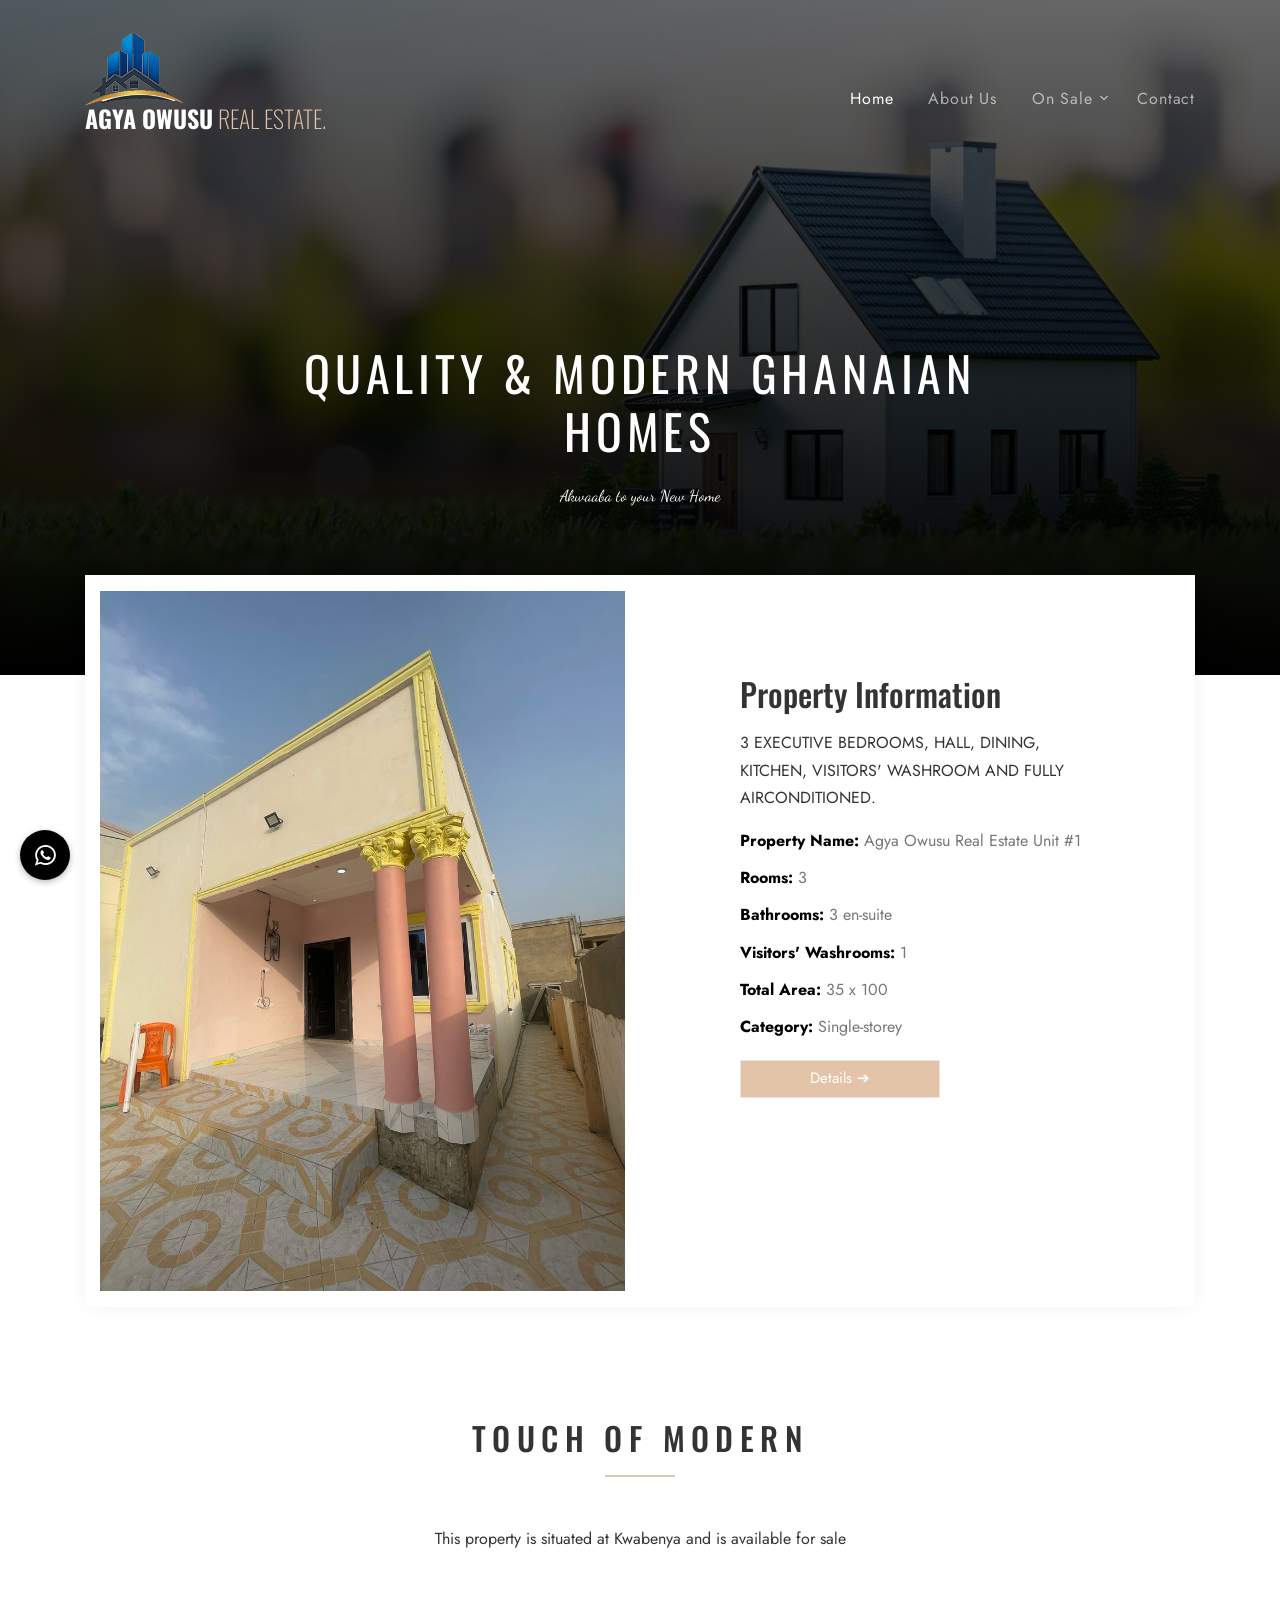
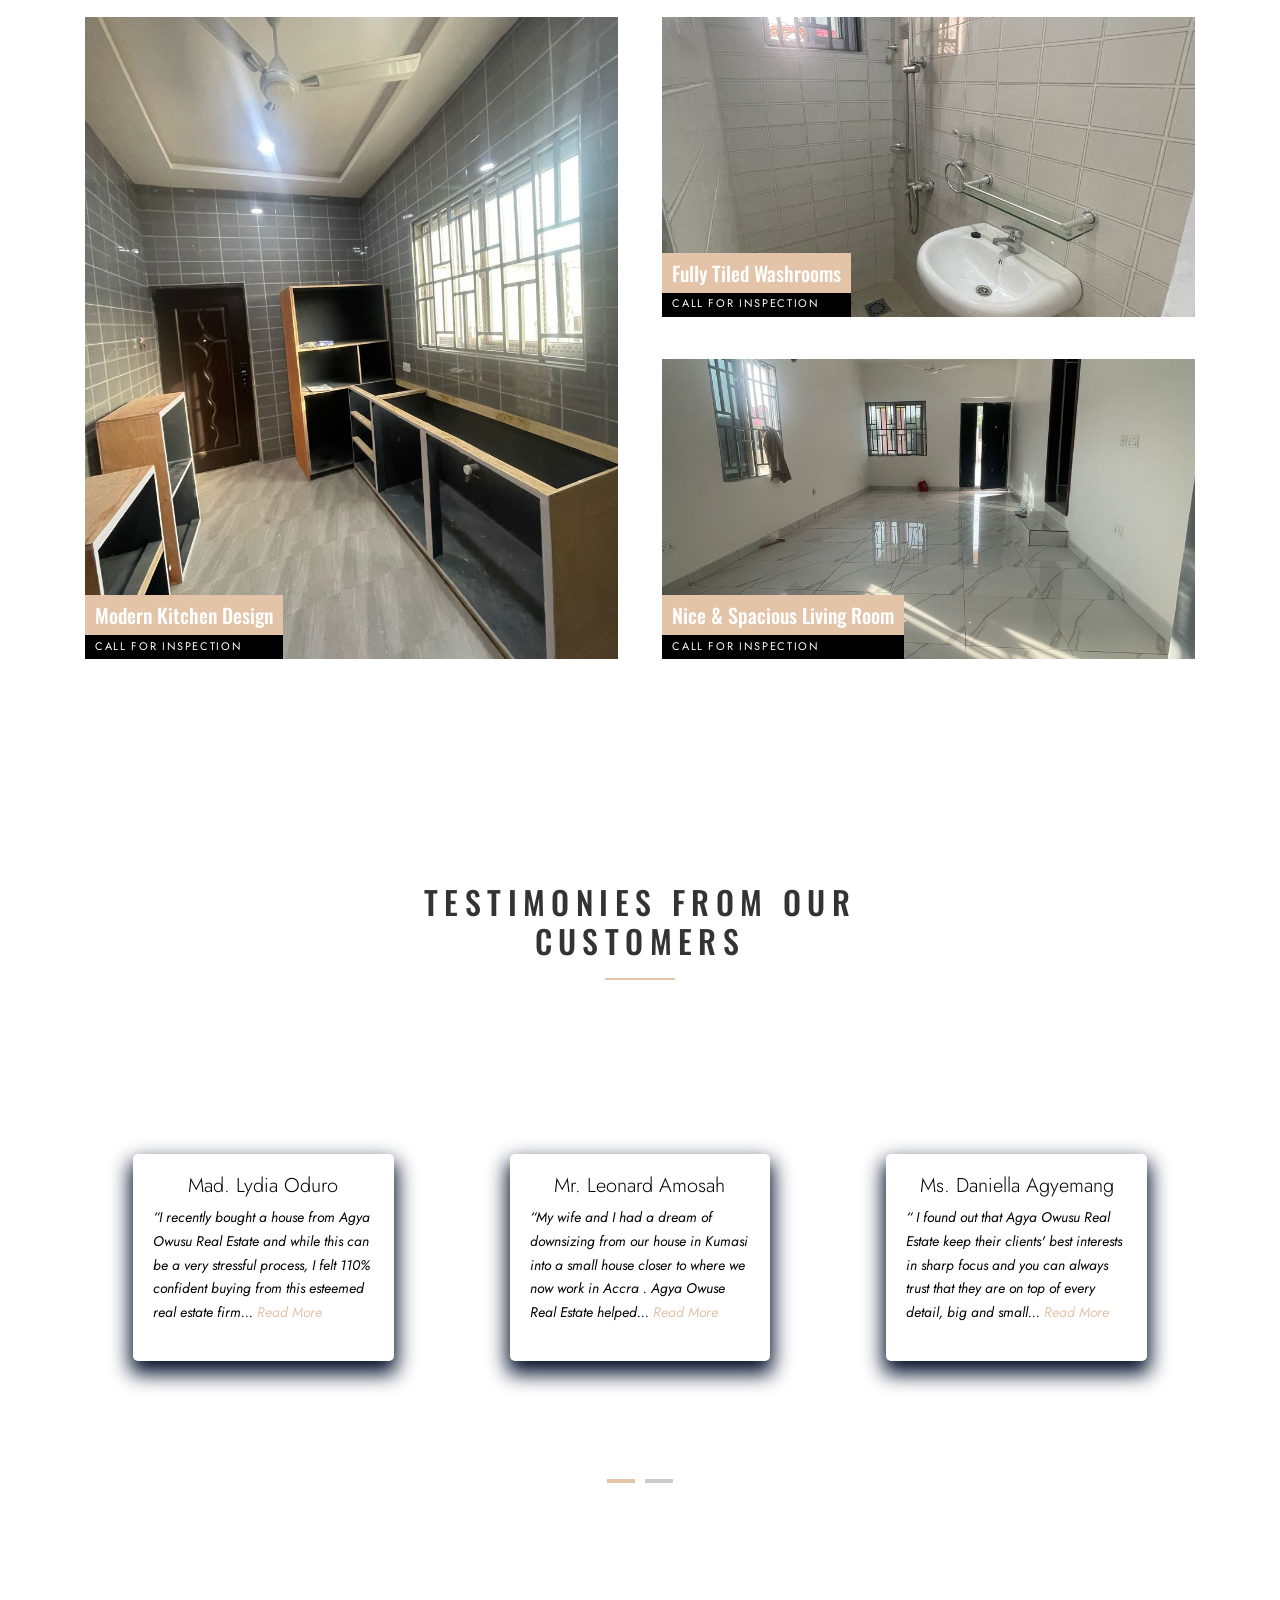
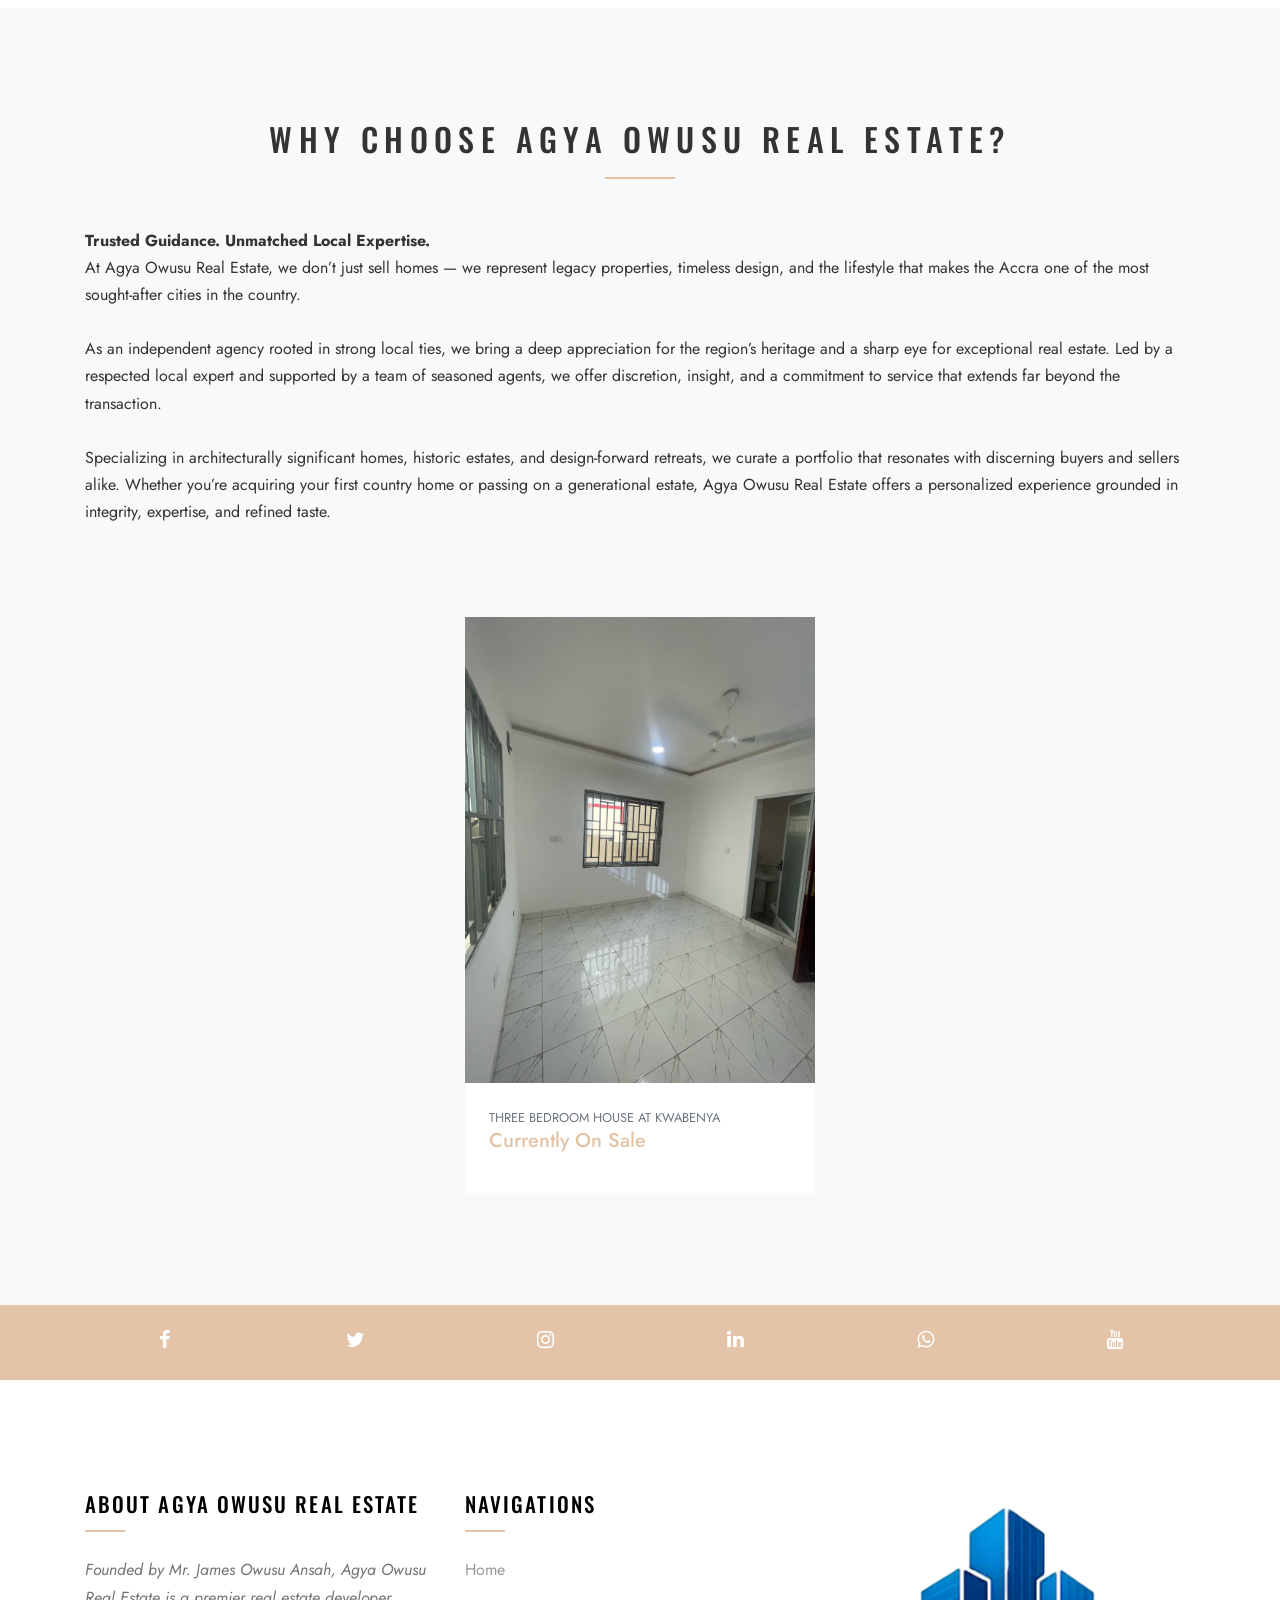
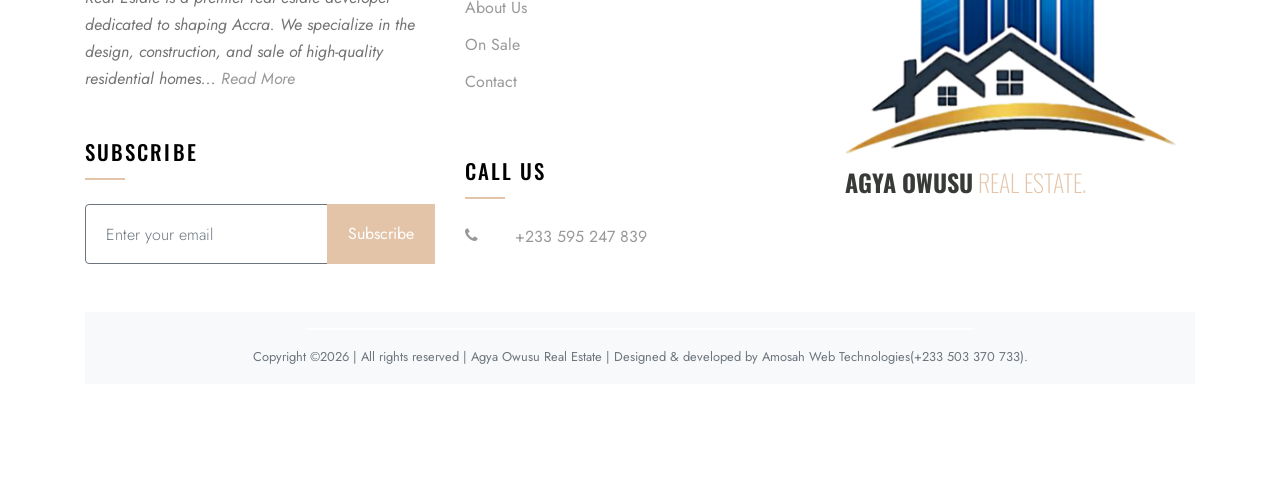
==== index.html @ 5776900b "5PM" ====
<!DOCTYPE html>
<html lang="en">
  <head>
    <meta charset="UTF-8">
    <meta http-equiv="X-UA-Compatible" content="IE=edge">
    <meta name="viewport" content="width=device-width, initial-scale=1.0, shrink-to-fit=no">  
    
    <title>Agya Owusu Real Estate | Trusted Properties in Ghana</title>

    <meta name="description" content="Build your dream home with Agya Owusu Real Estate. We offer a wide range of trusted properties in Ghana, 
    including modern houses, apartments, and land for sale. Contact us today to find your perfect property!">

    <meta name="keywords" content="real estate Ghana, houses for sale Ghana, land for sale, property agency Ghana, buy house Accra, rent apartments Ghana"> 

    <meta name="author" content="Agya Owusu Real Estate">

    <meta name="robots" content="index, follow">

    <meta name="theme-color" content="#0f172a">

    <meta property="og:title" content="Agya Owusu Real Estate | Trusted Properties in Ghana">
    <meta property="og:description" content="Discover your dream home with Agya Owusu Real Estate. We offer a wide range of trusted properties in Ghana.">
    <meta property="og:image" content="https://agyaowusu.com/img/fsale2.jpeg">
    <meta property="og:url" content="https://agyaowusu.com">
    <meta property="og:type" content="website">

    <meta name="twitter:card" content="summary_large_image">
    <meta name="twitter:title" content="Agya Owusu Real Estate | Trusted Properties in Ghana">
    <meta name="twitter:description" content="Build your dream home with Agya Owusu Real Estate. We offer a wide range of trusted properties in Ghana.">
    <meta name="twitter:image" content="https://agyaowusu.com/img/fsale2.jpeg">







    <link rel="icon" href="img/newlogo.png" type="image/png">
    <link rel="stylesheet" href="https://fonts.googleapis.com/css?family=Nunito+Sans:200,300,400,700,900|Oswald:400,700"> 
    <link rel="stylesheet" href="fonts/icomoon/style.css">
    <link rel="preconnect" href="https://fonts.googleapis.com">
    <link rel="preconnect" href="https://fonts.gstatic.com" crossorigin>
    <link href="https://fonts.googleapis.com/css2?family=Dancing+Script:wght@400..700&display=swap" rel="stylesheet">
    <link rel="stylesheet" href="css/bootstrap.min.css">
    <link rel="stylesheet" href="css/magnific-popup.css">
    <link rel="stylesheet" href="css/jquery-ui.css">
    <link rel="stylesheet" href="css/owl.carousel.min.css">
    <link rel="stylesheet" href="css/owl.theme.default.min.css">
    <link rel="stylesheet" href="css/bootstrap-datepicker.css">
    <link rel="stylesheet" href="css/mediaelementplayer.css">
    <link rel="stylesheet" href="css/animate.css">
    <link rel="stylesheet" href="fonts/flaticon/font/flaticon.css">
    <link rel="stylesheet" href="css/fl-bigmug-line.css">
    <link href="https://fonts.googleapis.com/css2?family=Bodoni+Moda:ital,opsz,wght@0,6..96,400..900;1,6..96,400..900&family=Jost:ital,wght@0,100..900;1,100..900&family=Playfair+Display:ital,wght@0,400..900;1,400..900&display=swap" rel="stylesheet">
    <link rel="stylesheet" type="text/css" href="https://stackpath.bootstrapcdn.com/font-awesome/4.7.0/css/font-awesome.min.css">
    <link href="css/lightbox.css" rel="stylesheet" />
    <link href="https://unpkg.com/aos@2.3.4/dist/aos.css" rel="stylesheet"/>
    <link rel="canonical" href="https://agyaowusu.com/">
    
  
    <link rel="stylesheet" href="css/aos.css"/>

    <link rel="stylesheet" href="css/style.css"/>
    <link rel="stylesheet" href="css/overrides.css"/>

    <script src="js/jquery-1.11.0.min.js"></script>
    <script src="js/lightbox.min.js"></script>
    <script src="https://unpkg.com/aos@2.3.4/dist/aos.js"></script>
    
  </head>
   
  <a name="up"></a>
  <div class="site-wrap">

    <div class="site-navbar mt-4 ">
        <div class="container py-1">
          <div class="row align-items-center">
            <div class="col-8 col-md-8 col-lg-4">

              <a href="index.html" class="logo-link" data-aos="fade-down" data-aos-delay="100"><img src="img/newlogo.png" alt="House for Sale in Ghana" class="img-fluid logo-img" loading="lazy"></a>

              <h1 class="site-logo text-white  mb-0" data-aos="fade-up" data-aos-delay="200">
                <a href="index.html" class="text-white text-uppercase" 
                style="display: inline-block; vertical-align: middle; overflow: hidden;"><strong>AGYA OWUSU<span class="text-primary" style="font-weight: 100;"> Real Estate.</span></strong>
              </a>
            </h1>
            </div>
            <div class="col-4 col-md-4 col-lg-8">
              <nav class="site-navigation text-right text-md-right" role="navigation">

                <div class="d-inline-block d-lg-none ml-md-0 mr-auto py-3">
                  <a href="#" class="site-menu-toggle js-menu-toggle text-white"><span class="icon-menu h3"></span></a>
                </div>

                <ul class="site-menu js-clone-nav d-none d-lg-block">
                  <li class="active">
                    <a href="index.html">Home</a>
                  </li>
                  <li><a href="about.html">About Us</a></li>
                  <li class="has-children">
                    <a href="#">On Sale</a>
                    <ul class="dropdown arrow-top">
                      <li><a href="3-bedroom.html">3 Bedroom - Kwabenya</a></li>
                     
                    </ul>
                  </li>
                  <li><a href="contact.html">
                    <abbr title="+233 595 247 839" style="text-decoration: none; cursor: pointer;">Contact</abbr>
                  </a>
                </li>
                </ul>
              </nav>
            </div>
          </div>
        </div>
      </div>
    </div>

    <div class="site-mobile-menu">
      <div class="site-mobile-menu-header">
        <div class="site-mobile-menu-close mt-3">
          <span class="icon-close2 js-menu-toggle"></span>
        </div>
      </div>
      <div class="site-mobile-menu-body"></div>
    </div> <!-- .site-mobile-menu -->
    
    <div id="hero" class="site-blocks-cover overlay"  data-aos="fade" data-stellar-background-ratio="0.5" data-aos="fade">
      <div class="container">
        <div class="row align-items-center justify-content-center">
          <div class="col-md-8 text-center" data-aos="fade-up" data-aos-delay="400">
            <h1 class="mb-4" >Quality & Modern Ghanaian Homes</h1>
            <p class="mb-5" style="font-weight: 200; font-size: 1rem;">Akwaaba to your New Home</p>
            <a href="https://wa.me/233595247839" class="btn btn-custom px-5 py-3"> +233 595 247 839 <span class="icon-whatsapp"></span> <span class="icon-mobile"></span> </a>
          </div>
        </div>
      </div>
    </div>


    <div class="container">
      <div class="featured-property-half d-flex flex-wrap align-items-start">
        <div class="image col-12 col-md-6 mt-3 mb-3 sing-serv" >
        <img src="img/ao10.jpeg" alt="House for Sale in Ghana" class="img-fluid" data-aos="zoom-in" loading="lazy">
        <div class="serv-desc">
        <h3>FOR SALE</h3>
        <hr>
        <p>THREE EXECUTIVE BEDROOMS, KWABENYA.</p>
        </div>
        </div>
        <div class="text col-12 col-md-6">
          <h2 class="mt-0 mb-3" data-aos="fade-up" data-aos-delay="200">Property Information</h2>
          <p class="mt-0 mb-3" data-aos="fade-up" data-aos-delay="200">3 EXECUTIVE BEDROOMS, HALL, DINING, KITCHEN, VISITORS' WASHROOM AND FULLY AIRCONDITIONED.</p>
          <ul class="property-list-details" >
            <li data-aos="fade-up" data-aos-delay="200"><strong>Property Name: </strong> Agya Owusu Real Estate Unit #1</li>
            <li data-aos="fade-up" data-aos-delay="200"><strong>Rooms: </strong>3</li>
            <li data-aos="fade-up" data-aos-delay="200"><strong>Bathrooms: </strong>3 en-suite</li>
            <li data-aos="fade-up" data-aos-delay="200"><strong>Visitors' Washrooms: </strong>1</li>
            <li data-aos="fade-up" data-aos-delay="200"><strong>Total Area: </strong>35 x 100</li>
            <li data-aos="fade-up" data-aos-delay="200"><strong>Category: </strong>Single-storey</li>
          </ul>
          <div class="btn-detail" data-aos="fade-down" data-aos-delay="200">
            <a href="3-bedroom.html"><span></span> Details ➔</a>
          </div>
        </div>
      </div>
    </div>

    
    <div class="site-section">

      <div class="container">

        <div class="row">
          <div class="site-section-heading text-center mb-5 w-border col-md-6 mx-auto" data-aos="fade-up">
            <h2 class="mb-5" data-aos="fade-up">Touch of modern</h2>
            <p data-aos="fade-up" data-aos-delay="200">This property is situated at Kwabenya and is available for sale</p>
          </div>
        </div>
        
        <div class="site-block-retro d-block d-md-flex">

          <a href="3-bedroom.html" class="col1 unit-9 no-height" data-aos="fade-up" data-aos-delay="100">
            <div class="image" style="background-image: url('img/ao4.jpg');"></div>
            <div class="unit-9-content">
              <h2>Modern Kitchen Design</h2>
              <span>Call for inspection</span>
            </div>
          </a>

          <div class="col2 ml-auto">

            <a href="3-bedroom.html" class="col2-row1 unit-9 no-height" data-aos="fade-up" data-aos-delay="200">
              <div class="image" style="background-image: url('img/ao27.jpg');"></div>
              <div class="unit-9-content">
                <h2>Fully Tiled Washrooms</h2>
                <span>Call for inspection</span>
              </div>
            </a>

            <a href="3-bedroom.html" class="col2-row2 unit-9 no-height" data-aos="fade-up" data-aos-delay="300">
              <div class="image" style="background-image: url('img/ao15.jpg');"></div>
              <div class="unit-9-content">
                <h2>Nice & Spacious Living Room</h2>
                <span>Call for inspection</span>
              </div>
            </a>

          </div>

        </div>
        
      </div>
    </div>

    
    <div class="site-section block-13">
      <div class="container" data-aos="fade-up">
        <div class="row">
          <div class="site-section-heading text-center mb-5 w-border col-md-6 mx-auto">
            <h2 class="mb-5">Testimonies From Our Customers</h2>
          </div>
        </div>
        <div class="nonloop-block-13 owl-carousel">
          
          <div class="text-center p-3 p-md-5 bg-white testimonial-container">
            <div class="text-black testimonial-col">
              <h3 class="font-weight-light h5">Mad. Lydia Oduro</h3>
              <p class="font-italic" style="text-align: left;">
                
                <span class="testimonial-teaser">&ldquo;I recently bought a house from Agya Owusu Real Estate and while this can be a very stressful process, 
                I felt 110% confident buying from this esteemed real estate firm...  </span>

                <span class="testimonial-full" style="display: none;">
                &ldquo;I recently bought a house from Agya Owusu Real Estate and while this can be a very stressful process, 
                I felt 110% confident buying from this esteemed real estate firm.
                They were candid, provided great feedback, helped explain clearly all 
                details and managed the actual purchase negotiation brilliantly. In addition, they were extremely responsive  to every one of 
                my questions, no matter how small. As I move forward to now OWN my next house, I am extremely certain Agya Owusu Real Estate will be the 
                right partner to help me navigate this process.&rdquo;

                </span>

                <a href="#" class="read-more-btn" onclick="toggleTestimonial(this); return false;">Read More</a>
                
                 </p>
            </div>
          </div>

          <div class="text-center p-3 p-md-5 bg-white testimonial-container">
            <div class="text-black testimonial-col">
              <h3 class="font-weight-light h5">Mr. Leonard Amosah</h3>
              <p class="font-italic" style="text-align: left;">
                
                <span class="testimonial-teaser">&ldquo;My wife and I had a dream of downsizing from our house in Kumasi into a small house closer to where we now work in Accra
                . Agya Owuse Real Estate helped...  </span>

                <span class="testimonial-full" style="display: none;">
               &ldquo;My wife and I had a dream of downsizing from our house in Kumasi into a small house closer to where we now work in Accra
                . Agya Owuse Real Estate helped make that dream a reality. The sale went smoothly, and we just closed on an ideal new place we're excited to call home. Nobody  
                knows Accra better than Agya Owusu Real Estate. They really listen to clients and goes the extra mile with customer service, too.&rdquo;

                </span>

                <a href="#" class="read-more-btn" onclick="toggleTestimonial(this); return false;">Read More</a>
                
                </p>
            </div>
          </div>

          <div class="text-center p-3 p-md-5 bg-white testimonial-container">
            <div class="text-black testimonial-col">
              <h3 class="font-weight-light h5">Ms. Daniella Agyemang</h3>
              <p class="font-italic" style="text-align: left;">
                <span class="testimonial-teaser">&ldquo; I found out that Agya Owusu Real Estate keep their clients' best interests in sharp focus and you can always trust that they are on top of every detail, 
                 big and small...  </span>


                <span class="testimonial-full" style="display: none;">
               &ldquo; I found out that Agya Owusu Real Estate keep their clients' best interests in sharp focus and you can always trust that they are on top of every detail, 
                 big and small, which brings great peace of mind in any real estate transaction.&rdquo;
                </span>

                <a href="#" class="read-more-btn" onclick="toggleTestimonial(this); return false;">Read More</a>

                
                </p>
            </div>
          </div>

          <div class="text-center p-3 p-md-5 bg-white">
            <div class="text-black testimonial-col">
              <h3 class="font-weight-light h5">Mr. Emmanuel Agyei</h3>
              <p class="font-italic" style="text-align: left;">
                <span class="testimonial-teaser">&ldquo;Agya Owusu Real Estate was a joy to work with! The breath of his local knowledge of Accra and its environs along with a thorough real estate expertise ...  </span>
                
                <span class="testimonial-full" style="display: none;">
               &ldquo;Agya Owusu Real Estate was a joy to work with! The breath of his local knowledge of Accra and its environs along with a thorough real estate expertise was 
                invaluable to us Accra novices. He took time to introduce us to the latest modern and affordable plans so we had great choices to work with. They also understood 
                and worked with our time frame, responding quickly to all queries. Our experience was great from start to finish, thanks to Agya Owusu Real Estate. We highly recommend them!!&rdquo;
                </span>

                <a href="#" class="read-more-btn" onclick="toggleTestimonial(this); return false;">Read More</a>

                </p>
            </div>
          </div>

          <div class="text-center p-3 p-md-5 bg-white">
            <div class="text-black testimonial-col">
              <h3 class="font-weight-light h5">Mr. Blessing Baidoo</h3>
              <p class="font-italic" style="text-align: left;">

                <span class="testimonial-teaser">&ldquo;We recently purchased a three-bedroom house in Adenta from Agya Owusu Real Estate. This was complicated by the fact that we lived in Kumasi 
                 at the time...  </span>

                 <span class="testimonial-full" style="display: none;">
               &ldquo;We recently purchased a three-bedroom house in Adenta from Agya Owusu Real Estate. This was complicated by the fact that we lived in Kumasi 
                 at the time. From start to finish Agya Owusu ushered us through the process in a very thorough and gracious manner. While we were on a brief first visit to Accra, Agya Owusu gave us detailed 
                and helpful information about the home market and neighborhoods in the city. After this we felt oriented and informed enough to make a purchase decision from out of state. 
                After we decided on one building, Agya Owusu checked out four possibilities for us. We wholeheartedly recommend Agya Owusu as a real estate company! We 
                think anyone would find them engaging, understanding and very easy to work with.&rdquo;
                </span>

                <a href="#" class="read-more-btn" onclick="toggleTestimonial(this); return false;">Read More</a>

                
                </p>
            </div>
          </div>

          <div class="text-center p-3 p-md-5 bg-white">
            <div class="text-black testimonial-col">
              <h3 class="font-weight-light h5">Ms. Josephine Agyemang</h3>
              <p class="font-italic" style="text-align: left;">
                <span class="testimonial-teaser">&ldquo;I have known Agya Owusu Real Estate for several years. My husband and I have had the pleasure of working with Agya Owusu to build one house and
                ...  </span>

                <span class="testimonial-full" style="display: none;">
               &ldquo;I have known Agya Owusu Real Estate for several years. My husband and I have had the pleasure of working with Agya Owusu to build one house and purchase two. 
                Agya Owusu is a true professional. He is bright, thorough, and honest as the day is long. Through the years, Agya Owusu Real Estate has become a close and trusted partner. 
                I would not hesitate to recommend them.&rdquo;
                </span>

                <a href="#" class="read-more-btn" onclick="toggleTestimonial(this); return false;">Read More</a>
                
                </p>
            </div>
          </div>

        </div>
      </div>
    </div>  
    

    


    <div class="site-section bg-light" >
      <div class="container">
        <div class="row">
          <div class="site-section-heading text-center mb-5 w-border col-md-12 mx-auto" data-aos="fade-up">
            <h2 class="mb-5" data-aos="fade-up" data-aos-delay="200">Why Choose Agya Owusu Real Estate?</h2>
            <p style="text-align: left;"data-aos="fade-up" data-aos-delay="400"><b>Trusted Guidance. Unmatched Local Expertise.</b><br>
At Agya Owusu Real Estate, we don’t just sell homes — we represent legacy properties, timeless design, and the lifestyle that makes the Accra one of the most sought-after cities in the country.
<br><br>

As an independent agency rooted in strong local ties, we bring a deep appreciation for the region’s heritage and a sharp eye for exceptional real estate. Led by a respected local expert and 
supported by a team of seasoned agents, we offer discretion, insight, and a commitment to service that extends far beyond the transaction.
<br><br>

Specializing in architecturally significant homes, historic estates, and design-forward retreats, we curate a portfolio that resonates with discerning buyers and sellers alike. 
Whether you’re acquiring your first country home or passing on a generational estate, Agya Owusu Real Estate offers a personalized experience grounded in integrity, expertise, and refined taste.
<br><br>
</p>
          </div>
        </div>
        <div class="row justify-content-center">
          <div class="col-md-6 col-lg-4 mb-4 mb-lg-0" data-aos="fade-up" data-aos-delay="500">
            <a href="3-bedroom.html"><img src="img/ao22.jpeg" alt="House for sale in Ghana" class="img-fluid" loading="lazy"></a>
            <div class="p-4 bg-white">
              <span class="d-block text-secondary small text-uppercase">Three Bedroom House At Kwabenya</span>
              <h2 class="h5 text-black mb-3"><a href="3-bedroom.html">Currently On Sale</a></h2>
              
            </div>
          </div>
         
        </div>
      </div>
    </div>

    <div class="bg-primary" data-aos="fade">
      <div class="container">
        <div class="row">
          <a href="https://www.facebook.com" class="col-2 text-center py-4 social-icon d-block"><span class="icon-facebook text-white"></span></a>
          <a href="https://twitter.com" class="col-2 text-center py-4 social-icon d-block"><span class="icon-twitter text-white"></span></a>
          <a href="https://instagram.com" class="col-2 text-center py-4 social-icon d-block"><span class="icon-instagram text-white"></span></a>
          <a href="https://linkedin.com" class="col-2 text-center py-4 social-icon d-block"><span class="icon-linkedin text-white"></span></a>
          <a href="https://wa.me/233595247839" class="col-2 text-center py-4 social-icon d-block"><span class="icon-whatsapp text-white"></span></a>
          <a href="https://youtube.com" class="col-2 text-center py-4 social-icon d-block"><span class="icon-youtube text-white"></span></a>
        </div>
      </div>
    </div>

    <footer class="site-footer" >
      <div class="container">
        <div class="row">
          <div class="col-lg-4">
            <div class="mb-5">
              <h3 class="footer-heading mb-4">About Agya Owusu Real Estate</h3>
              
              
                <p class="font-italic" style="text-align: left;">
                <span class="testimonial-teaser">Founded by Mr. James Owusu Ansah, Agya Owusu Real Estate is a premier real estate developer dedicated to shaping Accra. We specialize in the design, construction, 
                and sale of high-quality residential homes...  </span>
                
                <span class="testimonial-full" style="display: none;">
               Founded by Mr. James Owusu Ansah, Agya Owusu Real Estate is a premier real estate developer dedicated to shaping Accra. We specialize in the design, construction, 
                and sale of high-quality residential homes.

                With a focus on structural integrity and modern aesthetics, Agya Owusu Real Estate ensures every project is built to the highest standards before 
                it reaches the market. At Agya Owusu Real Estate, we don't just sell houses—we deliver move-in-ready homes built on a foundation of trust.

                Quality construction. Prime Accra locations. Seamless ownership.  
                </span>

                <a href="#" class="read-more-btn" onclick="toggleTestimonial(this); return false;">Read More</a>

                </p>
                
            </div>
            <div class="mb-5">
              <h3 class="footer-heading mb-4">Subscribe</h3>
              <form action="#" method="post" class="site-block-subscribe">
                <div class="input-group mb-3">
                  <input type="email" class="form-control border-secondary bg-transparent" placeholder="Enter your email"
                    aria-label="Enter Email" aria-describedby="button-addon2" id="emailInput" required>
                  <div class="input-group-append">
                    <button class="btn btn-primary rounded-top-right-0" type="submit" id="subscribeBtn">Subscribe</button>
                  </div>
                </div>
              </form>
            </div>
          </div>
          <div class="col-lg-4 mb-5 mb-lg-0" >
            <div class="row mb-5">
              <div class="col-md-12">
                <h3 class="footer-heading mb-4">Navigations</h3>
              </div>
              <div class="col-md-6 col-lg-6">
                <ul class="list-unstyled">
                  <li><a href="index.html">Home</a></li>
                  <li><a href="about.html">About Us</a></li>
                  <li><a href="3-bedroom.html">On Sale</a></li>
                  <li><a href="contact.html">Contact</a></li>
                  
                </ul>
              </div>
             
            </div>

            <div class="row">
              <div class="col-md-12">
                <h3 class="footer-heading mb-4">Call Us</h3>

                <div>
                  <a href="tel:+233595247839" class="pl-0 pr-3"><span class="icon-phone"></span></a>
                  <a href="tel:+233595247839" class="pl-3 pr-3">+233 595 247 839</a>
                  
                </div>
              </div>
            </div>

          </div>

          <div class="col-lg-4 mb-5 mb-lg-0">
            <div class="mb-5">
             <!-- <h3 class="footer-heading mb-4">Watch Live Streaming</h3>-->

              <div class="block-16">
                <figure >
                  <a href="index.html"><img src="img/newlogo.png" alt="House for Sale in Ghana" class="img-fluid rounded" data-aos="zoom-in" data-aos-delay="900" loading="lazy"></a>
                 <!-- <a href="https://vimeo.com/channels/staffpicks/93951774" class="play-button popup-vimeo"><span class="icon-play"></span></a> -->

                 <h1 class="site-logo text-white  mb-0">
                <a href="index.html" class="text-white text-uppercase" 
                style="display: inline-block; vertical-align: middle; color: #373a36 !important; overflow: hidden;" data-aos="zoom-in" data-aos-delay="900">
                <strong>AGYA OWUSU<span class="text-primary" style="font-weight: 100;"> Real Estate.</span></strong>
              </a>
            </h1>


                </figure>
              </div>

            </div>

            

          </div>
          
        </div>
        <div class="mt-auto mb-0 py-3 text-center bg-light" >
          <hr class="mt-0 mb-3 text-secondary opacity-25">
            <p class="mb-0 small text-muted">
            <!-- Link back to AWT can't be removed. Template is licensed under CC BY 3.0. -->
            Copyright &copy;2026 | All rights reserved | Agya Owusu Real Estate | Designed & developed by Amosah Web Technologies(+233 503 370 733). <!--<a href="https://amosah.com" target="_blank" >amosah.com</a>-->
            <!-- Link back to AWT can't be removed. Template is licensed under CC BY 3.0. -->
            </p>
          
          
        </div>
      </div>
      <div >
        <a  href="https://wa.me/233595247839" style="color: #fff;" class="footer-icons" data-aos="zoom-in" aria-label="WhatsApp"><i class="fa fa-whatsapp" style="font-size: 24px;" aria-hidden="true"></i></a>
      </div>

      <div>
        <a href="#up" id="scrollUpBtn"> <img class="scrollUpBtn" src="img/upp.png"  alt="Scroll to Top" loading="lazy"></a>
      </div>
    </footer>

  

  <script src="js/jquery-3.3.1.min.js"></script>
  <script src="js/jquery-migrate-3.0.1.min.js"></script>
  <script src="js/jquery-ui.js"></script>
  <script src="js/popper.min.js"></script>
  <script src="js/bootstrap.min.js"></script>
  <script src="js/owl.carousel.min.js"></script>
  <script src="js/mediaelement-and-player.min.js"></script>
  <script src="js/jquery.stellar.min.js"></script>
  <script src="js/jquery.countdown.min.js"></script>
  <script src="js/jquery.magnific-popup.min.js"></script>
  <script src="js/bootstrap-datepicker.min.js"></script>
  <script src="js/aos.js"></script>

  <script src="js/main.js"></script>
  <script type="application/ld+json">
    {
      "@context": "https://schema.org",
      "@type": "RealEstateAgent",
      "name": "Agya Owusu Real Estate",
      "description": "Agya Owusu Real Estate is a premier real estate developer dedicated to shaping Accra. We specialize in the design, construction, and sale of high-quality residential homes.",
      "url": "https://agyaowusu.com",
      "telephone": "+233 595 247 839",
      "email": "info@agyaowusu.com",
      "areaServed": "Ghana",
      "logo": "https://agyaowusu.com/img/newlogo.png",
    }
  </script>



  </main>
  </body>
</html>
---- fonts/icomoon/style.css ----
@font-face {
  font-family: 'icomoon';
  src:  url('fonts/icomoon.eot?10si43');
  src:  url('fonts/icomoon.eot?10si43#iefix') format('embedded-opentype'),
    url('fonts/icomoon.ttf?10si43') format('truetype'),
    url('fonts/icomoon.woff?10si43') format('woff'),
    url('fonts/icomoon.svg?10si43#icomoon') format('svg');
  font-weight: normal;
  font-style: normal;
}

[class^="icon-"], [class*=" icon-"] {
  /* use !important to prevent issues with browser extensions that change fonts */
  font-family: 'icomoon' !important;
  speak: none;
  font-style: normal;
  font-weight: normal;
  font-variant: normal;
  text-transform: none;
  line-height: 1;

  /* Better Font Rendering =========== */
  -webkit-font-smoothing: antialiased;
  -moz-osx-font-smoothing: grayscale;
}

.icon-asterisk:before {
  content: "\f069";
}
.icon-plus:before {
  content: "\f067";
}
.icon-question:before {
  content: "\f128";
}
.icon-minus:before {
  content: "\f068";
}
.icon-glass:before {
  content: "\f000";
}
.icon-music:before {
  content: "\f001";
}
.icon-search:before {
  content: "\f002";
}
.icon-envelope-o:before {
  content: "\f003";
}
.icon-heart:before {
  content: "\f004";
}
.icon-star:before {
  content: "\f005";
}
.icon-star-o:before {
  content: "\f006";
}
.icon-user:before {
  content: "\f007";
}
.icon-film:before {
  content: "\f008";
}
.icon-th-large:before {
  content: "\f009";
}
.icon-th:before {
  content: "\f00a";
}
.icon-th-list:before {
  content: "\f00b";
}
.icon-check:before {
  content: "\f00c";
}
.icon-close:before {
  content: "\f00d";
}
.icon-remove:before {
  content: "\f00d";
}
.icon-times:before {
  content: "\f00d";
}
.icon-search-plus:before {
  content: "\f00e";
}
.icon-search-minus:before {
  content: "\f010";
}
.icon-power-off:before {
  content: "\f011";
}
.icon-signal:before {
  content: "\f012";
}
.icon-cog:before {
  content: "\f013";
}
.icon-gear:before {
  content: "\f013";
}
.icon-trash-o:before {
  content: "\f014";
}
.icon-home:before {
  content: "\f015";
}
.icon-file-o:before {
  content: "\f016";
}
.icon-clock-o:before {
  content: "\f017";
}
.icon-road:before {
  content: "\f018";
}
.icon-download:before {
  content: "\f019";
}
.icon-arrow-circle-o-down:before {
  content: "\f01a";
}
.icon-arrow-circle-o-up:before {
  content: "\f01b";
}
.icon-inbox:before {
  content: "\f01c";
}
.icon-play-circle-o:before {
  content: "\f01d";
}
.icon-repeat:before {
  content: "\f01e";
}
.icon-rotate-right:before {
  content: "\f01e";
}
.icon-refresh:before {
  content: "\f021";
}
.icon-list-alt:before {
  content: "\f022";
}
.icon-lock:before {
  content: "\f023";
}
.icon-flag:before {
  content: "\f024";
}
.icon-headphones:before {
  content: "\f025";
}
.icon-volume-off:before {
  content: "\f026";
}
.icon-volume-down:before {
  content: "\f027";
}
.icon-volume-up:before {
  content: "\f028";
}
.icon-qrcode:before {
  content: "\f029";
}
.icon-barcode:before {
  content: "\f02a";
}
.icon-tag:before {
  content: "\f02b";
}
.icon-tags:before {
  content: "\f02c";
}
.icon-book:before {
  content: "\f02d";
}
.icon-bookmark:before {
  content: "\f02e";
}
.icon-print:before {
  content: "\f02f";
}
.icon-camera:before {
  content: "\f030";
}
.icon-font:before {
  content: "\f031";
}
.icon-bold:before {
  content: "\f032";
}
.icon-italic:before {
  content: "\f033";
}
.icon-text-height:before {
  content: "\f034";
}
.icon-text-width:before {
  content: "\f035";
}
.icon-align-left:before {
  content: "\f036";
}
.icon-align-center:before {
  content: "\f037";
}
.icon-align-right:before {
  content: "\f038";
}
.icon-align-justify:before {
  content: "\f039";
}
.icon-list:before {
  content: "\f03a";
}
.icon-dedent:before {
  content: "\f03b";
}
.icon-outdent:before {
  content: "\f03b";
}
.icon-indent:before {
  content: "\f03c";
}
.icon-video-camera:before {
  content: "\f03d";
}
.icon-image:before {
  content: "\f03e";
}
.icon-photo:before {
  content: "\f03e";
}
.icon-picture-o:before {
  content: "\f03e";
}
.icon-pencil:before {
  content: "\f040";
}
.icon-map-marker:before {
  content: "\f041";
}
.icon-adjust:before {
  content: "\f042";
}
.icon-tint:before {
  content: "\f043";
}
.icon-edit:before {
  content: "\f044";
}
.icon-pencil-square-o:before {
  content: "\f044";
}
.icon-share-square-o:before {
  content: "\f045";
}
.icon-check-square-o:before {
  content: "\f046";
}
.icon-arrows:before {
  content: "\f047";
}
.icon-step-backward:before {
  content: "\f048";
}
.icon-fast-backward:before {
  content: "\f049";
}
.icon-backward:before {
  content: "\f04a";
}
.icon-play:before {
  content: "\f04b";
}
.icon-pause:before {
  content: "\f04c";
}
.icon-stop:before {
  content: "\f04d";
}
.icon-forward:before {
  content: "\f04e";
}
.icon-fast-forward:before {
  content: "\f050";
}
.icon-step-forward:before {
  content: "\f051";
}
.icon-eject:before {
  content: "\f052";
}
.icon-chevron-left:before {
  content: "\f053";
}
.icon-chevron-right:before {
  content: "\f054";
}
.icon-plus-circle:before {
  content: "\f055";
}
.icon-minus-circle:before {
  content: "\f056";
}
.icon-times-circle:before {
  content: "\f057";
}
.icon-check-circle:before {
  content: "\f058";
}
.icon-question-circle:before {
  content: "\f059";
}
.icon-info-circle:before {
  content: "\f05a";
}
.icon-crosshairs:before {
  content: "\f05b";
}
.icon-times-circle-o:before {
  content: "\f05c";
}
.icon-check-circle-o:before {
  content: "\f05d";
}
.icon-ban:before {
  content: "\f05e";
}
.icon-arrow-left:before {
  content: "\f060";
}
.icon-arrow-right:before {
  content: "\f061";
}
.icon-arrow-up:before {
  content: "\f062";
}
.icon-arrow-down:before {
  content: "\f063";
}
.icon-mail-forward:before {
  content: "\f064";
}
.icon-share:before {
  content: "\f064";
}
.icon-expand:before {
  content: "\f065";
}
.icon-compress:before {
  content: "\f066";
}
.icon-exclamation-circle:before {
  content: "\f06a";
}
.icon-gift:before {
  content: "\f06b";
}
.icon-leaf:before {
  content: "\f06c";
}
.icon-fire:before {
  content: "\f06d";
}
.icon-eye:before {
  content: "\f06e";
}
.icon-eye-slash:before {
  content: "\f070";
}
.icon-exclamation-triangle:before {
  content: "\f071";
}
.icon-warning:before {
  content: "\f071";
}
.icon-plane:before {
  content: "\f072";
}
.icon-calendar:before {
  content: "\f073";
}
.icon-random:before {
  content: "\f074";
}
.icon-comment:before {
  content: "\f075";
}
.icon-magnet:before {
  content: "\f076";
}
.icon-chevron-up:before {
  content: "\f077";
}
.icon-chevron-down:before {
  content: "\f078";
}
.icon-retweet:before {
  content: "\f079";
}
.icon-shopping-cart:before {
  content: "\f07a";
}
.icon-folder:before {
  content: "\f07b";
}
.icon-folder-open:before {
  content: "\f07c";
}
.icon-arrows-v:before {
  content: "\f07d";
}
.icon-arrows-h:before {
  content: "\f07e";
}
.icon-bar-chart:before {
  content: "\f080";
}
.icon-bar-chart-o:before {
  content: "\f080";
}
.icon-twitter-square:before {
  content: "\f081";
}
.icon-facebook-square:before {
  content: "\f082";
}
.icon-camera-retro:before {
  content: "\f083";
}
.icon-key:before {
  content: "\f084";
}
.icon-cogs:before {
  content: "\f085";
}
.icon-gears:before {
  content: "\f085";
}
.icon-comments:before {
  content: "\f086";
}
.icon-thumbs-o-up:before {
  content: "\f087";
}
.icon-thumbs-o-down:before {
  content: "\f088";
}
.icon-star-half:before {
  content: "\f089";
}
.icon-heart-o:before {
  content: "\f08a";
}
.icon-sign-out:before {
  content: "\f08b";
}
.icon-linkedin-square:before {
  content: "\f08c";
}
.icon-thumb-tack:before {
  content: "\f08d";
}
.icon-external-link:before {
  content: "\f08e";
}
.icon-sign-in:before {
  content: "\f090";
}
.icon-trophy:before {
  content: "\f091";
}
.icon-github-square:before {
  content: "\f092";
}
.icon-upload:before {
  content: "\f093";
}
.icon-lemon-o:before {
  content: "\f094";
}
.icon-phone:before {
  content: "\f095";
}
.icon-square-o:before {
  content: "\f096";
}
.icon-bookmark-o:before {
  content: "\f097";
}
.icon-phone-square:before {
  content: "\f098";
}
.icon-twitter:before {
  content: "\f099";
}
.icon-facebook:before {
  content: "\f09a";
}
.icon-facebook-f:before {
  content: "\f09a";
}
.icon-github:before {
  content: "\f09b";
}
.icon-unlock:before {
  content: "\f09c";
}
.icon-credit-card:before {
  content: "\f09d";
}
.icon-feed:before {
  content: "\f09e";
}
.icon-rss:before {
  content: "\f09e";
}
.icon-hdd-o:before {
  content: "\f0a0";
}
.icon-bullhorn:before {
  content: "\f0a1";
}
.icon-bell-o:before {
  content: "\f0a2";
}
.icon-certificate:before {
  content: "\f0a3";
}
.icon-hand-o-right:before {
  content: "\f0a4";
}
.icon-hand-o-left:before {
  content: "\f0a5";
}
.icon-hand-o-up:before {
  content: "\f0a6";
}
.icon-hand-o-down:before {
  content: "\f0a7";
}
.icon-arrow-circle-left:before {
  content: "\f0a8";
}
.icon-arrow-circle-right:before {
  content: "\f0a9";
}
.icon-arrow-circle-up:before {
  content: "\f0aa";
}
.icon-arrow-circle-down:before {
  content: "\f0ab";
}
.icon-globe:before {
  content: "\f0ac";
}
.icon-wrench:before {
  content: "\f0ad";
}
.icon-tasks:before {
  content: "\f0ae";
}
.icon-filter:before {
  content: "\f0b0";
}
.icon-briefcase:before {
  content: "\f0b1";
}
.icon-arrows-alt:before {
  content: "\f0b2";
}
.icon-group:before {
  content: "\f0c0";
}
.icon-users:before {
  content: "\f0c0";
}
.icon-chain:before {
  content: "\f0c1";
}
.icon-link:before {
  content: "\f0c1";
}
.icon-cloud:before {
  content: "\f0c2";
}
.icon-flask:before {
  content: "\f0c3";
}
.icon-cut:before {
  content: "\f0c4";
}
.icon-scissors:before {
  content: "\f0c4";
}
.icon-copy:before {
  content: "\f0c5";
}
.icon-files-o:before {
  content: "\f0c5";
}
.icon-paperclip:before {
  content: "\f0c6";
}
.icon-floppy-o:before {
  content: "\f0c7";
}
.icon-save:before {
  content: "\f0c7";
}
.icon-square:before {
  content: "\f0c8";
}
.icon-bars:before {
  content: "\f0c9";
}
.icon-navicon:before {
  content: "\f0c9";
}
.icon-reorder:before {
  content: "\f0c9";
}
.icon-list-ul:before {
  content: "\f0ca";
}
.icon-list-ol:before {
  content: "\f0cb";
}
.icon-strikethrough:before {
  content: "\f0cc";
}
.icon-underline:before {
  content: "\f0cd";
}
.icon-table:before {
  content: "\f0ce";
}
.icon-magic:before {
  content: "\f0d0";
}
.icon-truck:before {
  content: "\f0d1";
}
.icon-pinterest:before {
  content: "\f0d2";
}
.icon-pinterest-square:before {
  content: "\f0d3";
}
.icon-google-plus-square:before {
  content: "\f0d4";
}
.icon-google-plus:before {
  content: "\f0d5";
}
.icon-money:before {
  content: "\f0d6";
}
.icon-caret-down:before {
  content: "\f0d7";
}
.icon-caret-up:before {
  content: "\f0d8";
}
.icon-caret-left:before {
  content: "\f0d9";
}
.icon-caret-right:before {
  content: "\f0da";
}
.icon-columns:before {
  content: "\f0db";
}
.icon-sort:before {
  content: "\f0dc";
}
.icon-unsorted:before {
  content: "\f0dc";
}
.icon-sort-desc:before {
  content: "\f0dd";
}
.icon-sort-down:before {
  content: "\f0dd";
}
.icon-sort-asc:before {
  content: "\f0de";
}
.icon-sort-up:before {
  content: "\f0de";
}
.icon-envelope:before {
  content: "\f0e0";
}
.icon-linkedin:before {
  content: "\f0e1";
}
.icon-rotate-left:before {
  content: "\f0e2";
}
.icon-undo:before {
  content: "\f0e2";
}
.icon-gavel:before {
  content: "\f0e3";
}
.icon-legal:before {
  content: "\f0e3";
}
.icon-dashboard:before {
  content: "\f0e4";
}
.icon-tachometer:before {
  content: "\f0e4";
}
.icon-comment-o:before {
  content: "\f0e5";
}
.icon-comments-o:before {
  content: "\f0e6";
}
.icon-bolt:before {
  content: "\f0e7";
}
.icon-flash:before {
  content: "\f0e7";
}
.icon-sitemap:before {
  content: "\f0e8";
}
.icon-umbrella:before {
  content: "\f0e9";
}
.icon-clipboard:before {
  content: "\f0ea";
}
.icon-paste:before {
  content: "\f0ea";
}
.icon-lightbulb-o:before {
  content: "\f0eb";
}
.icon-exchange:before {
  content: "\f0ec";
}
.icon-cloud-download:before {
  content: "\f0ed";
}
.icon-cloud-upload:before {
  content: "\f0ee";
}
.icon-user-md:before {
  content: "\f0f0";
}
.icon-stethoscope:before {
  content: "\f0f1";
}
.icon-suitcase:before {
  content: "\f0f2";
}
.icon-bell:before {
  content: "\f0f3";
}
.icon-coffee:before {
  content: "\f0f4";
}
.icon-cutlery:before {
  content: "\f0f5";
}
.icon-file-text-o:before {
  content: "\f0f6";
}
.icon-building-o:before {
  content: "\f0f7";
}
.icon-hospital-o:before {
  content: "\f0f8";
}
.icon-ambulance:before {
  content: "\f0f9";
}
.icon-medkit:before {
  content: "\f0fa";
}
.icon-fighter-jet:before {
  content: "\f0fb";
}
.icon-beer:before {
  content: "\f0fc";
}
.icon-h-square:before {
  content: "\f0fd";
}
.icon-plus-square:before {
  content: "\f0fe";
}
.icon-angle-double-left:before {
  content: "\f100";
}
.icon-angle-double-right:before {
  content: "\f101";
}
.icon-angle-double-up:before {
  content: "\f102";
}
.icon-angle-double-down:before {
  content: "\f103";
}
.icon-angle-left:before {
  content: "\f104";
}
.icon-angle-right:before {
  content: "\f105";
}
.icon-angle-up:before {
  content: "\f106";
}
.icon-angle-down:before {
  content: "\f107";
}
.icon-desktop:before {
  content: "\f108";
}
.icon-laptop:before {
  content: "\f109";
}
.icon-tablet:before {
  content: "\f10a";
}
.icon-mobile:before {
  content: "\f10b";
}
.icon-mobile-phone:before {
  content: "\f10b";
}
.icon-circle-o:before {
  content: "\f10c";
}
.icon-quote-left:before {
  content: "\f10d";
}
.icon-quote-right:before {
  content: "\f10e";
}
.icon-spinner:before {
  content: "\f110";
}
.icon-circle:before {
  content: "\f111";
}
.icon-mail-reply:before {
  content: "\f112";
}
.icon-reply:before {
  content: "\f112";
}
.icon-github-alt:before {
  content: "\f113";
}
.icon-folder-o:before {
  content: "\f114";
}
.icon-folder-open-o:before {
  content: "\f115";
}
.icon-smile-o:before {
  content: "\f118";
}
.icon-frown-o:before {
  content: "\f119";
}
.icon-meh-o:before {
  content: "\f11a";
}
.icon-gamepad:before {
  content: "\f11b";
}
.icon-keyboard-o:before {
  content: "\f11c";
}
.icon-flag-o:before {
  content: "\f11d";
}
.icon-flag-checkered:before {
  content: "\f11e";
}
.icon-terminal:before {
  content: "\f120";
}
.icon-code:before {
  content: "\f121";
}
.icon-mail-reply-all:before {
  content: "\f122";
}
.icon-reply-all:before {
  content: "\f122";
}
.icon-star-half-empty:before {
  content: "\f123";
}
.icon-star-half-full:before {
  content: "\f123";
}
.icon-star-half-o:before {
  content: "\f123";
}
.icon-location-arrow:before {
  content: "\f124";
}
.icon-crop:before {
  content: "\f125";
}
.icon-code-fork:before {
  content: "\f126";
}
.icon-chain-broken:before {
  content: "\f127";
}
.icon-unlink:before {
  content: "\f127";
}
.icon-info:before {
  content: "\f129";
}
.icon-exclamation:before {
  content: "\f12a";
}
.icon-superscript:before {
  content: "\f12b";
}
.icon-subscript:before {
  content: "\f12c";
}
.icon-eraser:before {
  content: "\f12d";
}
.icon-puzzle-piece:before {
  content: "\f12e";
}
.icon-microphone:before {
  content: "\f130";
}
.icon-microphone-slash:before {
  content: "\f131";
}
.icon-shield:before {
  content: "\f132";
}
.icon-calendar-o:before {
  content: "\f133";
}
.icon-fire-extinguisher:before {
  content: "\f134";
}
.icon-rocket:before {
  content: "\f135";
}
.icon-maxcdn:before {
  content: "\f136";
}
.icon-chevron-circle-left:before {
  content: "\f137";
}
.icon-chevron-circle-right:before {
  content: "\f138";
}
.icon-chevron-circle-up:before {
  content: "\f139";
}
.icon-chevron-circle-down:before {
  content: "\f13a";
}
.icon-html5:before {
  content: "\f13b";
}
.icon-css3:before {
  content: "\f13c";
}
.icon-anchor:before {
  content: "\f13d";
}
.icon-unlock-alt:before {
  content: "\f13e";
}
.icon-bullseye:before {
  content: "\f140";
}
.icon-ellipsis-h:before {
  content: "\f141";
}
.icon-ellipsis-v:before {
  content: "\f142";
}
.icon-rss-square:before {
  content: "\f143";
}
.icon-play-circle:before {
  content: "\f144";
}
.icon-ticket:before {
  content: "\f145";
}
.icon-minus-square:before {
  content: "\f146";
}
.icon-minus-square-o:before {
  content: "\f147";
}
.icon-level-up:before {
  content: "\f148";
}
.icon-level-down:before {
  content: "\f149";
}
.icon-check-square:before {
  content: "\f14a";
}
.icon-pencil-square:before {
  content: "\f14b";
}
.icon-external-link-square:before {
  content: "\f14c";
}
.icon-share-square:before {
  content: "\f14d";
}
.icon-compass:before {
  content: "\f14e";
}
.icon-caret-square-o-down:before {
  content: "\f150";
}
.icon-toggle-down:before {
  content: "\f150";
}
.icon-caret-square-o-up:before {
  content: "\f151";
}
.icon-toggle-up:before {
  content: "\f151";
}
.icon-caret-square-o-right:before {
  content: "\f152";
}
.icon-toggle-right:before {
  content: "\f152";
}
.icon-eur:before {
  content: "\f153";
}
.icon-euro:before {
  content: "\f153";
}
.icon-gbp:before {
  content: "\f154";
}
.icon-dollar:before {
  content: "\f155";
}
.icon-usd:before {
  content: "\f155";
}
.icon-inr:before {
  content: "\f156";
}
.icon-rupee:before {
  content: "\f156";
}
.icon-cny:before {
  content: "\f157";
}
.icon-jpy:before {
  content: "\f157";
}
.icon-rmb:before {
  content: "\f157";
}
.icon-yen:before {
  content: "\f157";
}
.icon-rouble:before {
  content: "\f158";
}
.icon-rub:before {
  content: "\f158";
}
.icon-ruble:before {
  content: "\f158";
}
.icon-krw:before {
  content: "\f159";
}
.icon-won:before {
  content: "\f159";
}
.icon-bitcoin:before {
  content: "\f15a";
}
.icon-btc:before {
  content: "\f15a";
}
.icon-file:before {
  content: "\f15b";
}
.icon-file-text:before {
  content: "\f15c";
}
.icon-sort-alpha-asc:before {
  content: "\f15d";
}
.icon-sort-alpha-desc:before {
  content: "\f15e";
}
.icon-sort-amount-asc:before {
  content: "\f160";
}
.icon-sort-amount-desc:before {
  content: "\f161";
}
.icon-sort-numeric-asc:before {
  content: "\f162";
}
.icon-sort-numeric-desc:before {
  content: "\f163";
}
.icon-thumbs-up:before {
  content: "\f164";
}
.icon-thumbs-down:before {
  content: "\f165";
}
.icon-youtube-square:before {
  content: "\f166";
}
.icon-youtube:before {
  content: "\f167";
}
.icon-xing:before {
  content: "\f168";
}
.icon-xing-square:before {
  content: "\f169";
}
.icon-youtube-play:before {
  content: "\f16a";
}
.icon-dropbox:before {
  content: "\f16b";
}
.icon-stack-overflow:before {
  content: "\f16c";
}
.icon-instagram:before {
  content: "\f16d";
}
.icon-flickr:before {
  content: "\f16e";
}
.icon-adn:before {
  content: "\f170";
}
.icon-bitbucket:before {
  content: "\f171";
}
.icon-bitbucket-square:before {
  content: "\f172";
}
.icon-tumblr:before {
  content: "\f173";
}
.icon-tumblr-square:before {
  content: "\f174";
}
.icon-long-arrow-down:before {
  content: "\f175";
}
.icon-long-arrow-up:before {
  content: "\f176";
}
.icon-long-arrow-left:before {
  content: "\f177";
}
.icon-long-arrow-right:before {
  content: "\f178";
}
.icon-apple:before {
  content: "\f179";
}
.icon-windows:before {
  content: "\f17a";
}
.icon-android:before {
  content: "\f17b";
}
.icon-linux:before {
  content: "\f17c";
}
.icon-dribbble:before {
  content: "\f17d";
}
.icon-skype:before {
  content: "\f17e";
}
.icon-foursquare:before {
  content: "\f180";
}
.icon-trello:before {
  content: "\f181";
}
.icon-female:before {
  content: "\f182";
}
.icon-male:before {
  content: "\f183";
}
.icon-gittip:before {
  content: "\f184";
}
.icon-gratipay:before {
  content: "\f184";
}
.icon-sun-o:before {
  content: "\f185";
}
.icon-moon-o:before {
  content: "\f186";
}
.icon-archive:before {
  content: "\f187";
}
.icon-bug:before {
  content: "\f188";
}
.icon-vk:before {
  content: "\f189";
}
.icon-weibo:before {
  content: "\f18a";
}
.icon-renren:before {
  content: "\f18b";
}
.icon-pagelines:before {
  content: "\f18c";
}
.icon-stack-exchange:before {
  content: "\f18d";
}
.icon-arrow-circle-o-right:before {
  content: "\f18e";
}
.icon-arrow-circle-o-left:before {
  content: "\f190";
}
.icon-caret-square-o-left:before {
  content: "\f191";
}
.icon-toggle-left:before {
  content: "\f191";
}
.icon-dot-circle-o:before {
  content: "\f192";
}
.icon-wheelchair:before {
  content: "\f193";
}
.icon-vimeo-square:before {
  content: "\f194";
}
.icon-try:before {
  content: "\f195";
}
.icon-turkish-lira:before {
  content: "\f195";
}
.icon-plus-square-o:before {
  content: "\f196";
}
.icon-space-shuttle:before {
  content: "\f197";
}
.icon-slack:before {
  content: "\f198";
}
.icon-envelope-square:before {
  content: "\f199";
}
.icon-wordpress:before {
  content: "\f19a";
}
.icon-openid:before {
  content: "\f19b";
}
.icon-bank:before {
  content: "\f19c";
}
.icon-institution:before {
  content: "\f19c";
}
.icon-university:before {
  content: "\f19c";
}
.icon-graduation-cap:before {
  content: "\f19d";
}
.icon-mortar-board:before {
  content: "\f19d";
}
.icon-yahoo:before {
  content: "\f19e";
}
.icon-google:before {
  content: "\f1a0";
}
.icon-reddit:before {
  content: "\f1a1";
}
.icon-reddit-square:before {
  content: "\f1a2";
}
.icon-stumbleupon-circle:before {
  content: "\f1a3";
}
.icon-stumbleupon:before {
  content: "\f1a4";
}
.icon-delicious:before {
  content: "\f1a5";
}
.icon-digg:before {
  content: "\f1a6";
}
.icon-pied-piper-pp:before {
  content: "\f1a7";
}
.icon-pied-piper-alt:before {
  content: "\f1a8";
}
.icon-drupal:before {
  content: "\f1a9";
}
.icon-joomla:before {
  content: "\f1aa";
}
.icon-language:before {
  content: "\f1ab";
}
.icon-fax:before {
  content: "\f1ac";
}
.icon-building:before {
  content: "\f1ad";
}
.icon-child:before {
  content: "\f1ae";
}
.icon-paw:before {
  content: "\f1b0";
}
.icon-spoon:before {
  content: "\f1b1";
}
.icon-cube:before {
  content: "\f1b2";
}
.icon-cubes:before {
  content: "\f1b3";
}
.icon-behance:before {
  content: "\f1b4";
}
.icon-behance-square:before {
  content: "\f1b5";
}
.icon-steam:before {
  content: "\f1b6";
}
.icon-steam-square:before {
  content: "\f1b7";
}
.icon-recycle:before {
  content: "\f1b8";
}
.icon-automobile:before {
  content: "\f1b9";
}
.icon-car:before {
  content: "\f1b9";
}
.icon-cab:before {
  content: "\f1ba";
}
.icon-taxi:before {
  content: "\f1ba";
}
.icon-tree:before {
  content: "\f1bb";
}
.icon-spotify:before {
  content: "\f1bc";
}
.icon-deviantart:before {
  content: "\f1bd";
}
.icon-soundcloud:before {
  content: "\f1be";
}
.icon-database:before {
  content: "\f1c0";
}
.icon-file-pdf-o:before {
  content: "\f1c1";
}
.icon-file-word-o:before {
  content: "\f1c2";
}
.icon-file-excel-o:before {
  content: "\f1c3";
}
.icon-file-powerpoint-o:before {
  content: "\f1c4";
}
.icon-file-image-o:before {
  content: "\f1c5";
}
.icon-file-photo-o:before {
  content: "\f1c5";
}
.icon-file-picture-o:before {
  content: "\f1c5";
}
.icon-file-archive-o:before {
  content: "\f1c6";
}
.icon-file-zip-o:before {
  content: "\f1c6";
}
.icon-file-audio-o:before {
  content: "\f1c7";
}
.icon-file-sound-o:before {
  content: "\f1c7";
}
.icon-file-movie-o:before {
  content: "\f1c8";
}
.icon-file-video-o:before {
  content: "\f1c8";
}
.icon-file-code-o:before {
  content: "\f1c9";
}
.icon-vine:before {
  content: "\f1ca";
}
.icon-codepen:before {
  content: "\f1cb";
}
.icon-jsfiddle:before {
  content: "\f1cc";
}
.icon-life-bouy:before {
  content: "\f1cd";
}
.icon-life-buoy:before {
  content: "\f1cd";
}
.icon-life-ring:before {
  content: "\f1cd";
}
.icon-life-saver:before {
  content: "\f1cd";
}
.icon-support:before {
  content: "\f1cd";
}
.icon-circle-o-notch:before {
  content: "\f1ce";
}
.icon-ra:before {
  content: "\f1d0";
}
.icon-rebel:before {
  content: "\f1d0";
}
.icon-resistance:before {
  content: "\f1d0";
}
.icon-empire:before {
  content: "\f1d1";
}
.icon-ge:before {
  content: "\f1d1";
}
.icon-git-square:before {
  content: "\f1d2";
}
.icon-git:before {
  content: "\f1d3";
}
.icon-hacker-news:before {
  content: "\f1d4";
}
.icon-y-combinator-square:before {
  content: "\f1d4";
}
.icon-yc-square:before {
  content: "\f1d4";
}
.icon-tencent-weibo:before {
  content: "\f1d5";
}
.icon-qq:before {
  content: "\f1d6";
}
.icon-wechat:before {
  content: "\f1d7";
}
.icon-weixin:before {
  content: "\f1d7";
}
.icon-paper-plane:before {
  content: "\f1d8";
}
.icon-send:before {
  content: "\f1d8";
}
.icon-paper-plane-o:before {
  content: "\f1d9";
}
.icon-send-o:before {
  content: "\f1d9";
}
.icon-history:before {
  content: "\f1da";
}
.icon-circle-thin:before {
  content: "\f1db";
}
.icon-header:before {
  content: "\f1dc";
}
.icon-paragraph:before {
  content: "\f1dd";
}
.icon-sliders:before {
  content: "\f1de";
}
.icon-share-alt:before {
  content: "\f1e0";
}
.icon-share-alt-square:before {
  content: "\f1e1";
}
.icon-bomb:before {
  content: "\f1e2";
}
.icon-futbol-o:before {
  content: "\f1e3";
}
.icon-soccer-ball-o:before {
  content: "\f1e3";
}
.icon-tty:before {
  content: "\f1e4";
}
.icon-binoculars:before {
  content: "\f1e5";
}
.icon-plug:before {
  content: "\f1e6";
}
.icon-slideshare:before {
  content: "\f1e7";
}
.icon-twitch:before {
  content: "\f1e8";
}
.icon-yelp:before {
  content: "\f1e9";
}
.icon-newspaper-o:before {
  content: "\f1ea";
}
.icon-wifi:before {
  content: "\f1eb";
}
.icon-calculator:before {
  content: "\f1ec";
}
.icon-paypal:before {
  content: "\f1ed";
}
.icon-google-wallet:before {
  content: "\f1ee";
}
.icon-cc-visa:before {
  content: "\f1f0";
}
.icon-cc-mastercard:before {
  content: "\f1f1";
}
.icon-cc-discover:before {
  content: "\f1f2";
}
.icon-cc-amex:before {
  content: "\f1f3";
}
.icon-cc-paypal:before {
  content: "\f1f4";
}
.icon-cc-stripe:before {
  content: "\f1f5";
}
.icon-bell-slash:before {
  content: "\f1f6";
}
.icon-bell-slash-o:before {
  content: "\f1f7";
}
.icon-trash:before {
  content: "\f1f8";
}
.icon-copyright:before {
  content: "\f1f9";
}
.icon-at:before {
  content: "\f1fa";
}
.icon-eyedropper:before {
  content: "\f1fb";
}
.icon-paint-brush:before {
  content: "\f1fc";
}
.icon-birthday-cake:before {
  content: "\f1fd";
}
.icon-area-chart:before {
  content: "\f1fe";
}
.icon-pie-chart:before {
  content: "\f200";
}
.icon-line-chart:before {
  content: "\f201";
}
.icon-lastfm:before {
  content: "\f202";
}
.icon-lastfm-square:before {
  content: "\f203";
}
.icon-toggle-off:before {
  content: "\f204";
}
.icon-toggle-on:before {
  content: "\f205";
}
.icon-bicycle:before {
  content: "\f206";
}
.icon-bus:before {
  content: "\f207";
}
.icon-ioxhost:before {
  content: "\f208";
}
.icon-angellist:before {
  content: "\f209";
}
.icon-cc:before {
  content: "\f20a";
}
.icon-ils:before {
  content: "\f20b";
}
.icon-shekel:before {
  content: "\f20b";
}
.icon-sheqel:before {
  content: "\f20b";
}
.icon-meanpath:before {
  content: "\f20c";
}
.icon-buysellads:before {
  content: "\f20d";
}
.icon-connectdevelop:before {
  content: "\f20e";
}
.icon-dashcube:before {
  content: "\f210";
}
.icon-forumbee:before {
  content: "\f211";
}
.icon-leanpub:before {
  content: "\f212";
}
.icon-sellsy:before {
  content: "\f213";
}
.icon-shirtsinbulk:before {
  content: "\f214";
}
.icon-simplybuilt:before {
  content: "\f215";
}
.icon-skyatlas:before {
  content: "\f216";
}
.icon-cart-plus:before {
  content: "\f217";
}
.icon-cart-arrow-down:before {
  content: "\f218";
}
.icon-diamond:before {
  content: "\f219";
}
.icon-ship:before {
  content: "\f21a";
}
.icon-user-secret:before {
  content: "\f21b";
}
.icon-motorcycle:before {
  content: "\f21c";
}
.icon-street-view:before {
  content: "\f21d";
}
.icon-heartbeat:before {
  content: "\f21e";
}
.icon-venus:before {
  content: "\f221";
}
.icon-mars:before {
  content: "\f222";
}
.icon-mercury:before {
  content: "\f223";
}
.icon-intersex:before {
  content: "\f224";
}
.icon-transgender:before {
  content: "\f224";
}
.icon-transgender-alt:before {
  content: "\f225";
}
.icon-venus-double:before {
  content: "\f226";
}
.icon-mars-double:before {
  content: "\f227";
}
.icon-venus-mars:before {
  content: "\f228";
}
.icon-mars-stroke:before {
  content: "\f229";
}
.icon-mars-stroke-v:before {
  content: "\f22a";
}
.icon-mars-stroke-h:before {
  content: "\f22b";
}
.icon-neuter:before {
  content: "\f22c";
}
.icon-genderless:before {
  content: "\f22d";
}
.icon-facebook-official:before {
  content: "\f230";
}
.icon-pinterest-p:before {
  content: "\f231";
}
.icon-whatsapp:before {
  content: "\f232";
}
.icon-server:before {
  content: "\f233";
}
.icon-user-plus:before {
  content: "\f234";
}
.icon-user-times:before {
  content: "\f235";
}
.icon-bed:before {
  content: "\f236";
}
.icon-hotel:before {
  content: "\f236";
}
.icon-viacoin:before {
  content: "\f237";
}
.icon-train:before {
  content: "\f238";
}
.icon-subway:before {
  content: "\f239";
}
.icon-medium:before {
  content: "\f23a";
}
.icon-y-combinator:before {
  content: "\f23b";
}
.icon-yc:before {
  content: "\f23b";
}
.icon-optin-monster:before {
  content: "\f23c";
}
.icon-opencart:before {
  content: "\f23d";
}
.icon-expeditedssl:before {
  content: "\f23e";
}
.icon-battery:before {
  content: "\f240";
}
.icon-battery-4:before {
  content: "\f240";
}
.icon-battery-full:before {
  content: "\f240";
}
.icon-battery-3:before {
  content: "\f241";
}
.icon-battery-three-quarters:before {
  content: "\f241";
}
.icon-battery-2:before {
  content: "\f242";
}
.icon-battery-half:before {
  content: "\f242";
}
.icon-battery-1:before {
  content: "\f243";
}
.icon-battery-quarter:before {
  content: "\f243";
}
.icon-battery-0:before {
  content: "\f244";
}
.icon-battery-empty:before {
  content: "\f244";
}
.icon-mouse-pointer:before {
  content: "\f245";
}
.icon-i-cursor:before {
  content: "\f246";
}
.icon-object-group:before {
  content: "\f247";
}
.icon-object-ungroup:before {
  content: "\f248";
}
.icon-sticky-note:before {
  content: "\f249";
}
.icon-sticky-note-o:before {
  content: "\f24a";
}
.icon-cc-jcb:before {
  content: "\f24b";
}
.icon-cc-diners-club:before {
  content: "\f24c";
}
.icon-clone:before {
  content: "\f24d";
}
.icon-balance-scale:before {
  content: "\f24e";
}
.icon-hourglass-o:before {
  content: "\f250";
}
.icon-hourglass-1:before {
  content: "\f251";
}
.icon-hourglass-start:before {
  content: "\f251";
}
.icon-hourglass-2:before {
  content: "\f252";
}
.icon-hourglass-half:before {
  content: "\f252";
}
.icon-hourglass-3:before {
  content: "\f253";
}
.icon-hourglass-end:before {
  content: "\f253";
}
.icon-hourglass:before {
  content: "\f254";
}
.icon-hand-grab-o:before {
  content: "\f255";
}
.icon-hand-rock-o:before {
  content: "\f255";
}
.icon-hand-paper-o:before {
  content: "\f256";
}
.icon-hand-stop-o:before {
  content: "\f256";
}
.icon-hand-scissors-o:before {
  content: "\f257";
}
.icon-hand-lizard-o:before {
  content: "\f258";
}
.icon-hand-spock-o:before {
  content: "\f259";
}
.icon-hand-pointer-o:before {
  content: "\f25a";
}
.icon-hand-peace-o:before {
  content: "\f25b";
}
.icon-trademark:before {
  content: "\f25c";
}
.icon-registered:before {
  content: "\f25d";
}
.icon-creative-commons:before {
  content: "\f25e";
}
.icon-gg:before {
  content: "\f260";
}
.icon-gg-circle:before {
  content: "\f261";
}
.icon-tripadvisor:before {
  content: "\f262";
}
.icon-odnoklassniki:before {
  content: "\f263";
}
.icon-odnoklassniki-square:before {
  content: "\f264";
}
.icon-get-pocket:before {
  content: "\f265";
}
.icon-wikipedia-w:before {
  content: "\f266";
}
.icon-safari:before {
  content: "\f267";
}
.icon-chrome:before {
  content: "\f268";
}
.icon-firefox:before {
  content: "\f269";
}
.icon-opera:before {
  content: "\f26a";
}
.icon-internet-explorer:before {
  content: "\f26b";
}
.icon-television:before {
  content: "\f26c";
}
.icon-tv:before {
  content: "\f26c";
}
.icon-contao:before {
  content: "\f26d";
}
.icon-500px:before {
  content: "\f26e";
}
.icon-amazon:before {
  content: "\f270";
}
.icon-calendar-plus-o:before {
  content: "\f271";
}
.icon-calendar-minus-o:before {
  content: "\f272";
}
.icon-calendar-times-o:before {
  content: "\f273";
}
.icon-calendar-check-o:before {
  content: "\f274";
}
.icon-industry:before {
  content: "\f275";
}
.icon-map-pin:before {
  content: "\f276";
}
.icon-map-signs:before {
  content: "\f277";
}
.icon-map-o:before {
  content: "\f278";
}
.icon-map:before {
  content: "\f279";
}
.icon-commenting:before {
  content: "\f27a";
}
.icon-commenting-o:before {
  content: "\f27b";
}
.icon-houzz:before {
  content: "\f27c";
}
.icon-vimeo:before {
  content: "\f27d";
}
.icon-black-tie:before {
  content: "\f27e";
}
.icon-fonticons:before {
  content: "\f280";
}
.icon-reddit-alien:before {
  content: "\f281";
}
.icon-edge:before {
  content: "\f282";
}
.icon-credit-card-alt:before {
  content: "\f283";
}
.icon-codiepie:before {
  content: "\f284";
}
.icon-modx:before {
  content: "\f285";
}
.icon-fort-awesome:before {
  content: "\f286";
}
.icon-usb:before {
  content: "\f287";
}
.icon-product-hunt:before {
  content: "\f288";
}
.icon-mixcloud:before {
  content: "\f289";
}
.icon-scribd:before {
  content: "\f28a";
}
.icon-pause-circle:before {
  content: "\f28b";
}
.icon-pause-circle-o:before {
  content: "\f28c";
}
.icon-stop-circle:before {
  content: "\f28d";
}
.icon-stop-circle-o:before {
  content: "\f28e";
}
.icon-shopping-bag:before {
  content: "\f290";
}
.icon-shopping-basket:before {
  content: "\f291";
}
.icon-hashtag:before {
  content: "\f292";
}
.icon-bluetooth:before {
  content: "\f293";
}
.icon-bluetooth-b:before {
  content: "\f294";
}
.icon-percent:before {
  content: "\f295";
}
.icon-gitlab:before {
  content: "\f296";
}
.icon-wpbeginner:before {
  content: "\f297";
}
.icon-wpforms:before {
  content: "\f298";
}
.icon-envira:before {
  content: "\f299";
}
.icon-universal-access:before {
  content: "\f29a";
}
.icon-wheelchair-alt:before {
  content: "\f29b";
}
.icon-question-circle-o:before {
  content: "\f29c";
}
.icon-blind:before {
  content: "\f29d";
}
.icon-audio-description:before {
  content: "\f29e";
}
.icon-volume-control-phone:before {
  content: "\f2a0";
}
.icon-braille:before {
  content: "\f2a1";
}
.icon-assistive-listening-systems:before {
  content: "\f2a2";
}
.icon-american-sign-language-interpreting:before {
  content: "\f2a3";
}
.icon-asl-interpreting:before {
  content: "\f2a3";
}
.icon-deaf:before {
  content: "\f2a4";
}
.icon-deafness:before {
  content: "\f2a4";
}
.icon-hard-of-hearing:before {
  content: "\f2a4";
}
.icon-glide:before {
  content: "\f2a5";
}
.icon-glide-g:before {
  content: "\f2a6";
}
.icon-sign-language:before {
  content: "\f2a7";
}
.icon-signing:before {
  content: "\f2a7";
}
.icon-low-vision:before {
  content: "\f2a8";
}
.icon-viadeo:before {
  content: "\f2a9";
}
.icon-viadeo-square:before {
  content: "\f2aa";
}
.icon-snapchat:before {
  content: "\f2ab";
}
.icon-snapchat-ghost:before {
  content: "\f2ac";
}
.icon-snapchat-square:before {
  content: "\f2ad";
}
.icon-pied-piper:before {
  content: "\f2ae";
}
.icon-first-order:before {
  content: "\f2b0";
}
.icon-yoast:before {
  content: "\f2b1";
}
.icon-themeisle:before {
  content: "\f2b2";
}
.icon-google-plus-circle:before {
  content: "\f2b3";
}
.icon-google-plus-official:before {
  content: "\f2b3";
}
.icon-fa:before {
  content: "\f2b4";
}
.icon-font-awesome:before {
  content: "\f2b4";
}
.icon-handshake-o:before {
  content: "\f2b5";
}
.icon-envelope-open:before {
  content: "\f2b6";
}
.icon-envelope-open-o:before {
  content: "\f2b7";
}
.icon-linode:before {
  content: "\f2b8";
}
.icon-address-book:before {
  content: "\f2b9";
}
.icon-address-book-o:before {
  content: "\f2ba";
}
.icon-address-card:before {
  content: "\f2bb";
}
.icon-vcard:before {
  content: "\f2bb";
}
.icon-address-card-o:before {
  content: "\f2bc";
}
.icon-vcard-o:before {
  content: "\f2bc";
}
.icon-user-circle:before {
  content: "\f2bd";
}
.icon-user-circle-o:before {
  content: "\f2be";
}
.icon-user-o:before {
  content: "\f2c0";
}
.icon-id-badge:before {
  content: "\f2c1";
}
.icon-drivers-license:before {
  content: "\f2c2";
}
.icon-id-card:before {
  content: "\f2c2";
}
.icon-drivers-license-o:before {
  content: "\f2c3";
}
.icon-id-card-o:before {
  content: "\f2c3";
}
.icon-quora:before {
  content: "\f2c4";
}
.icon-free-code-camp:before {
  content: "\f2c5";
}
.icon-telegram:before {
  content: "\f2c6";
}
.icon-thermometer:before {
  content: "\f2c7";
}
.icon-thermometer-4:before {
  content: "\f2c7";
}
.icon-thermometer-full:before {
  content: "\f2c7";
}
.icon-thermometer-3:before {
  content: "\f2c8";
}
.icon-thermometer-three-quarters:before {
  content: "\f2c8";
}
.icon-thermometer-2:before {
  content: "\f2c9";
}
.icon-thermometer-half:before {
  content: "\f2c9";
}
.icon-thermometer-1:before {
  content: "\f2ca";
}
.icon-thermometer-quarter:before {
  content: "\f2ca";
}
.icon-thermometer-0:before {
  content: "\f2cb";
}
.icon-thermometer-empty:before {
  content: "\f2cb";
}
.icon-shower:before {
  content: "\f2cc";
}
.icon-bath:before {
  content: "\f2cd";
}
.icon-bathtub:before {
  content: "\f2cd";
}
.icon-s15:before {
  content: "\f2cd";
}
.icon-podcast:before {
  content: "\f2ce";
}
.icon-window-maximize:before {
  content: "\f2d0";
}
.icon-window-minimize:before {
  content: "\f2d1";
}
.icon-window-restore:before {
  content: "\f2d2";
}
.icon-times-rectangle:before {
  content: "\f2d3";
}
.icon-window-close:before {
  content: "\f2d3";
}
.icon-times-rectangle-o:before {
  content: "\f2d4";
}
.icon-window-close-o:before {
  content: "\f2d4";
}
.icon-bandcamp:before {
  content: "\f2d5";
}
.icon-grav:before {
  content: "\f2d6";
}
.icon-etsy:before {
  content: "\f2d7";
}
.icon-imdb:before {
  content: "\f2d8";
}
.icon-ravelry:before {
  content: "\f2d9";
}
.icon-eercast:before {
  content: "\f2da";
}
.icon-microchip:before {
  content: "\f2db";
}
.icon-snowflake-o:before {
  content: "\f2dc";
}
.icon-superpowers:before {
  content: "\f2dd";
}
.icon-wpexplorer:before {
  content: "\f2de";
}
.icon-meetup:before {
  content: "\f2e0";
}
.icon-3d_rotation:before {
  content: "\e84d";
}
.icon-ac_unit:before {
  content: "\eb3b";
}
.icon-alarm:before {
  content: "\e855";
}
.icon-access_alarms:before {
  content: "\e191";
}
.icon-schedule:before {
  content: "\e8b5";
}
.icon-accessibility:before {
  content: "\e84e";
}
.icon-accessible:before {
  content: "\e914";
}
.icon-account_balance:before {
  content: "\e84f";
}
.icon-account_balance_wallet:before {
  content: "\e850";
}
.icon-account_box:before {
  content: "\e851";
}
.icon-account_circle:before {
  content: "\e853";
}
.icon-adb:before {
  content: "\e60e";
}
.icon-add:before {
  content: "\e145";
}
.icon-add_a_photo:before {
  content: "\e439";
}
.icon-alarm_add:before {
  content: "\e856";
}
.icon-add_alert:before {
  content: "\e003";
}
.icon-add_box:before {
  content: "\e146";
}
.icon-add_circle:before {
  content: "\e147";
}
.icon-control_point:before {
  content: "\e3ba";
}
.icon-add_location:before {
  content: "\e567";
}
.icon-add_shopping_cart:before {
  content: "\e854";
}
.icon-queue:before {
  content: "\e03c";
}
.icon-add_to_queue:before {
  content: "\e05c";
}
.icon-adjust2:before {
  content: "\e39e";
}
.icon-airline_seat_flat:before {
  content: "\e630";
}
.icon-airline_seat_flat_angled:before {
  content: "\e631";
}
.icon-airline_seat_individual_suite:before {
  content: "\e632";
}
.icon-airline_seat_legroom_extra:before {
  content: "\e633";
}
.icon-airline_seat_legroom_normal:before {
  content: "\e634";
}
.icon-airline_seat_legroom_reduced:before {
  content: "\e635";
}
.icon-airline_seat_recline_extra:before {
  content: "\e636";
}
.icon-airline_seat_recline_normal:before {
  content: "\e637";
}
.icon-flight:before {
  content: "\e539";
}
.icon-airplanemode_inactive:before {
  content: "\e194";
}
.icon-airplay:before {
  content: "\e055";
}
.icon-airport_shuttle:before {
  content: "\eb3c";
}
.icon-alarm_off:before {
  content: "\e857";
}
.icon-alarm_on:before {
  content: "\e858";
}
.icon-album:before {
  content: "\e019";
}
.icon-all_inclusive:before {
  content: "\eb3d";
}
.icon-all_out:before {
  content: "\e90b";
}
.icon-android2:before {
  content: "\e859";
}
.icon-announcement:before {
  content: "\e85a";
}
.icon-apps:before {
  content: "\e5c3";
}
.icon-archive2:before {
  content: "\e149";
}
.icon-arrow_back:before {
  content: "\e5c4";
}
.icon-arrow_downward:before {
  content: "\e5db";
}
.icon-arrow_drop_down:before {
  content: "\e5c5";
}
.icon-arrow_drop_down_circle:before {
  content: "\e5c6";
}
.icon-arrow_drop_up:before {
  content: "\e5c7";
}
.icon-arrow_forward:before {
  content: "\e5c8";
}
.icon-arrow_upward:before {
  content: "\e5d8";
}
.icon-art_track:before {
  content: "\e060";
}
.icon-aspect_ratio:before {
  content: "\e85b";
}
.icon-poll:before {
  content: "\e801";
}
.icon-assignment:before {
  content: "\e85d";
}
.icon-assignment_ind:before {
  content: "\e85e";
}
.icon-assignment_late:before {
  content: "\e85f";
}
.icon-assignment_return:before {
  content: "\e860";
}
.icon-assignment_returned:before {
  content: "\e861";
}
.icon-assignment_turned_in:before {
  content: "\e862";
}
.icon-assistant:before {
  content: "\e39f";
}
.icon-flag2:before {
  content: "\e153";
}
.icon-attach_file:before {
  content: "\e226";
}
.icon-attach_money:before {
  content: "\e227";
}
.icon-attachment:before {
  content: "\e2bc";
}
.icon-audiotrack:before {
  content: "\e3a1";
}
.icon-autorenew:before {
  content: "\e863";
}
.icon-av_timer:before {
  content: "\e01b";
}
.icon-backspace:before {
  content: "\e14a";
}
.icon-cloud_upload:before {
  content: "\e2c3";
}
.icon-battery_alert:before {
  content: "\e19c";
}
.icon-battery_charging_full:before {
  content: "\e1a3";
}
.icon-battery_std:before {
  content: "\e1a5";
}
.icon-battery_unknown:before {
  content: "\e1a6";
}
.icon-beach_access:before {
  content: "\eb3e";
}
.icon-beenhere:before {
  content: "\e52d";
}
.icon-block:before {
  content: "\e14b";
}
.icon-bluetooth2:before {
  content: "\e1a7";
}
.icon-bluetooth_searching:before {
  content: "\e1aa";
}
.icon-bluetooth_connected:before {
  content: "\e1a8";
}
.icon-bluetooth_disabled:before {
  content: "\e1a9";
}
.icon-blur_circular:before {
  content: "\e3a2";
}
.icon-blur_linear:before {
  content: "\e3a3";
}
.icon-blur_off:before {
  content: "\e3a4";
}
.icon-blur_on:before {
  content: "\e3a5";
}
.icon-class:before {
  content: "\e86e";
}
.icon-turned_in:before {
  content: "\e8e6";
}
.icon-turned_in_not:before {
  content: "\e8e7";
}
.icon-border_all:before {
  content: "\e228";
}
.icon-border_bottom:before {
  content: "\e229";
}
.icon-border_clear:before {
  content: "\e22a";
}
.icon-border_color:before {
  content: "\e22b";
}
.icon-border_horizontal:before {
  content: "\e22c";
}
.icon-border_inner:before {
  content: "\e22d";
}
.icon-border_left:before {
  content: "\e22e";
}
.icon-border_outer:before {
  content: "\e22f";
}
.icon-border_right:before {
  content: "\e230";
}
.icon-border_style:before {
  content: "\e231";
}
.icon-border_top:before {
  content: "\e232";
}
.icon-border_vertical:before {
  content: "\e233";
}
.icon-branding_watermark:before {
  content: "\e06b";
}
.icon-brightness_1:before {
  content: "\e3a6";
}
.icon-brightness_2:before {
  content: "\e3a7";
}
.icon-brightness_3:before {
  content: "\e3a8";
}
.icon-brightness_4:before {
  content: "\e3a9";
}
.icon-brightness_low:before {
  content: "\e1ad";
}
.icon-brightness_medium:before {
  content: "\e1ae";
}
.icon-brightness_high:before {
  content: "\e1ac";
}
.icon-brightness_auto:before {
  content: "\e1ab";
}
.icon-broken_image:before {
  content: "\e3ad";
}
.icon-brush:before {
  content: "\e3ae";
}
.icon-bubble_chart:before {
  content: "\e6dd";
}
.icon-bug_report:before {
  content: "\e868";
}
.icon-build:before {
  content: "\e869";
}
.icon-burst_mode:before {
  content: "\e43c";
}
.icon-domain:before {
  content: "\e7ee";
}
.icon-business_center:before {
  content: "\eb3f";
}
.icon-cached:before {
  content: "\e86a";
}
.icon-cake:before {
  content: "\e7e9";
}
.icon-phone2:before {
  content: "\e0cd";
}
.icon-call_end:before {
  content: "\e0b1";
}
.icon-call_made:before {
  content: "\e0b2";
}
.icon-merge_type:before {
  content: "\e252";
}
.icon-call_missed:before {
  content: "\e0b4";
}
.icon-call_missed_outgoing:before {
  content: "\e0e4";
}
.icon-call_received:before {
  content: "\e0b5";
}
.icon-call_split:before {
  content: "\e0b6";
}
.icon-call_to_action:before {
  content: "\e06c";
}
.icon-camera2:before {
  content: "\e3af";
}
.icon-photo_camera:before {
  content: "\e412";
}
.icon-camera_enhance:before {
  content: "\e8fc";
}
.icon-camera_front:before {
  content: "\e3b1";
}
.icon-camera_rear:before {
  content: "\e3b2";
}
.icon-camera_roll:before {
  content: "\e3b3";
}
.icon-cancel:before {
  content: "\e5c9";
}
.icon-redeem:before {
  content: "\e8b1";
}
.icon-card_membership:before {
  content: "\e8f7";
}
.icon-card_travel:before {
  content: "\e8f8";
}
.icon-casino:before {
  content: "\eb40";
}
.icon-cast:before {
  content: "\e307";
}
.icon-cast_connected:before {
  content: "\e308";
}
.icon-center_focus_strong:before {
  content: "\e3b4";
}
.icon-center_focus_weak:before {
  content: "\e3b5";
}
.icon-change_history:before {
  content: "\e86b";
}
.icon-chat:before {
  content: "\e0b7";
}
.icon-chat_bubble:before {
  content: "\e0ca";
}
.icon-chat_bubble_outline:before {
  content: "\e0cb";
}
.icon-check2:before {
  content: "\e5ca";
}
.icon-check_box:before {
  content: "\e834";
}
.icon-check_box_outline_blank:before {
  content: "\e835";
}
.icon-check_circle:before {
  content: "\e86c";
}
.icon-navigate_before:before {
  content: "\e408";
}
.icon-navigate_next:before {
  content: "\e409";
}
.icon-child_care:before {
  content: "\eb41";
}
.icon-child_friendly:before {
  content: "\eb42";
}
.icon-chrome_reader_mode:before {
  content: "\e86d";
}
.icon-close2:before {
  content: "\e5cd";
}
.icon-clear_all:before {
  content: "\e0b8";
}
.icon-closed_caption:before {
  content: "\e01c";
}
.icon-wb_cloudy:before {
  content: "\e42d";
}
.icon-cloud_circle:before {
  content: "\e2be";
}
.icon-cloud_done:before {
  content: "\e2bf";
}
.icon-cloud_download:before {
  content: "\e2c0";
}
.icon-cloud_off:before {
  content: "\e2c1";
}
.icon-cloud_queue:before {
  content: "\e2c2";
}
.icon-code2:before {
  content: "\e86f";
}
.icon-photo_library:before {
  content: "\e413";
}
.icon-collections_bookmark:before {
  content: "\e431";
}
.icon-palette:before {
  content: "\e40a";
}
.icon-colorize:before {
  content: "\e3b8";
}
.icon-comment2:before {
  content: "\e0b9";
}
.icon-compare:before {
  content: "\e3b9";
}
.icon-compare_arrows:before {
  content: "\e915";
}
.icon-laptop2:before {
  content: "\e31e";
}
.icon-confirmation_number:before {
  content: "\e638";
}
.icon-contact_mail:before {
  content: "\e0d0";
}
.icon-contact_phone:before {
  content: "\e0cf";
}
.icon-contacts:before {
  content: "\e0ba";
}
.icon-content_copy:before {
  content: "\e14d";
}
.icon-content_cut:before {
  content: "\e14e";
}
.icon-content_paste:before {
  content: "\e14f";
}
.icon-control_point_duplicate:before {
  content: "\e3bb";
}
.icon-copyright2:before {
  content: "\e90c";
}
.icon-mode_edit:before {
  content: "\e254";
}
.icon-create_new_folder:before {
  content: "\e2cc";
}
.icon-payment:before {
  content: "\e8a1";
}
.icon-crop2:before {
  content: "\e3be";
}
.icon-crop_16_9:before {
  content: "\e3bc";
}
.icon-crop_3_2:before {
  content: "\e3bd";
}
.icon-crop_landscape:before {
  content: "\e3c3";
}
.icon-crop_7_5:before {
  content: "\e3c0";
}
.icon-crop_din:before {
  content: "\e3c1";
}
.icon-crop_free:before {
  content: "\e3c2";
}
.icon-crop_original:before {
  content: "\e3c4";
}
.icon-crop_portrait:before {
  content: "\e3c5";
}
.icon-crop_rotate:before {
  content: "\e437";
}
.icon-crop_square:before {
  content: "\e3c6";
}
.icon-dashboard2:before {
  content: "\e871";
}
.icon-data_usage:before {
  content: "\e1af";
}
.icon-date_range:before {
  content: "\e916";
}
.icon-dehaze:before {
  content: "\e3c7";
}
.icon-delete:before {
  content: "\e872";
}
.icon-delete_forever:before {
  content: "\e92b";
}
.icon-delete_sweep:before {
  content: "\e16c";
}
.icon-description:before {
  content: "\e873";
}
.icon-desktop_mac:before {
  content: "\e30b";
}
.icon-desktop_windows:before {
  content: "\e30c";
}
.icon-details:before {
  content: "\e3c8";
}
.icon-developer_board:before {
  content: "\e30d";
}
.icon-developer_mode:before {
  content: "\e1b0";
}
.icon-device_hub:before {
  content: "\e335";
}
.icon-phonelink:before {
  content: "\e326";
}
.icon-devices_other:before {
  content: "\e337";
}
.icon-dialer_sip:before {
  content: "\e0bb";
}
.icon-dialpad:before {
  content: "\e0bc";
}
.icon-directions:before {
  content: "\e52e";
}
.icon-directions_bike:before {
  content: "\e52f";
}
.icon-directions_boat:before {
  content: "\e532";
}
.icon-directions_bus:before {
  content: "\e530";
}
.icon-directions_car:before {
  content: "\e531";
}
.icon-directions_railway:before {
  content: "\e534";
}
.icon-directions_run:before {
  content: "\e566";
}
.icon-directions_transit:before {
  content: "\e535";
}
.icon-directions_walk:before {
  content: "\e536";
}
.icon-disc_full:before {
  content: "\e610";
}
.icon-dns:before {
  content: "\e875";
}
.icon-not_interested:before {
  content: "\e033";
}
.icon-do_not_disturb_alt:before {
  content: "\e611";
}
.icon-do_not_disturb_off:before {
  content: "\e643";
}
.icon-remove_circle:before {
  content: "\e15c";
}
.icon-dock:before {
  content: "\e30e";
}
.icon-done:before {
  content: "\e876";
}
.icon-done_all:before {
  content: "\e877";
}
.icon-donut_large:before {
  content: "\e917";
}
.icon-donut_small:before {
  content: "\e918";
}
.icon-drafts:before {
  content: "\e151";
}
.icon-drag_handle:before {
  content: "\e25d";
}
.icon-time_to_leave:before {
  content: "\e62c";
}
.icon-dvr:before {
  content: "\e1b2";
}
.icon-edit_location:before {
  content: "\e568";
}
.icon-eject2:before {
  content: "\e8fb";
}
.icon-markunread:before {
  content: "\e159";
}
.icon-enhanced_encryption:before {
  content: "\e63f";
}
.icon-equalizer:before {
  content: "\e01d";
}
.icon-error:before {
  content: "\e000";
}
.icon-error_outline:before {
  content: "\e001";
}
.icon-euro_symbol:before {
  content: "\e926";
}
.icon-ev_station:before {
  content: "\e56d";
}
.icon-insert_invitation:before {
  content: "\e24f";
}
.icon-event_available:before {
  content: "\e614";
}
.icon-event_busy:before {
  content: "\e615";
}
.icon-event_note:before {
  content: "\e616";
}
.icon-event_seat:before {
  content: "\e903";
}
.icon-exit_to_app:before {
  content: "\e879";
}
.icon-expand_less:before {
  content: "\e5ce";
}
.icon-expand_more:before {
  content: "\e5cf";
}
.icon-explicit:before {
  content: "\e01e";
}
.icon-explore:before {
  content: "\e87a";
}
.icon-exposure:before {
  content: "\e3ca";
}
.icon-exposure_neg_1:before {
  content: "\e3cb";
}
.icon-exposure_neg_2:before {
  content: "\e3cc";
}
.icon-exposure_plus_1:before {
  content: "\e3cd";
}
.icon-exposure_plus_2:before {
  content: "\e3ce";
}
.icon-exposure_zero:before {
  content: "\e3cf";
}
.icon-extension:before {
  content: "\e87b";
}
.icon-face:before {
  content: "\e87c";
}
.icon-fast_forward:before {
  content: "\e01f";
}
.icon-fast_rewind:before {
  content: "\e020";
}
.icon-favorite:before {
  content: "\e87d";
}
.icon-favorite_border:before {
  content: "\e87e";
}
.icon-featured_play_list:before {
  content: "\e06d";
}
.icon-featured_video:before {
  content: "\e06e";
}
.icon-sms_failed:before {
  content: "\e626";
}
.icon-fiber_dvr:before {
  content: "\e05d";
}
.icon-fiber_manual_record:before {
  content: "\e061";
}
.icon-fiber_new:before {
  content: "\e05e";
}
.icon-fiber_pin:before {
  content: "\e06a";
}
.icon-fiber_smart_record:before {
  content: "\e062";
}
.icon-get_app:before {
  content: "\e884";
}
.icon-file_upload:before {
  content: "\e2c6";
}
.icon-filter2:before {
  content: "\e3d3";
}
.icon-filter_1:before {
  content: "\e3d0";
}
.icon-filter_2:before {
  content: "\e3d1";
}
.icon-filter_3:before {
  content: "\e3d2";
}
.icon-filter_4:before {
  content: "\e3d4";
}
.icon-filter_5:before {
  content: "\e3d5";
}
.icon-filter_6:before {
  content: "\e3d6";
}
.icon-filter_7:before {
  content: "\e3d7";
}
.icon-filter_8:before {
  content: "\e3d8";
}
.icon-filter_9:before {
  content: "\e3d9";
}
.icon-filter_9_plus:before {
  content: "\e3da";
}
.icon-filter_b_and_w:before {
  content: "\e3db";
}
.icon-filter_center_focus:before {
  content: "\e3dc";
}
.icon-filter_drama:before {
  content: "\e3dd";
}
.icon-filter_frames:before {
  content: "\e3de";
}
.icon-terrain:before {
  content: "\e564";
}
.icon-filter_list:before {
  content: "\e152";
}
.icon-filter_none:before {
  content: "\e3e0";
}
.icon-filter_tilt_shift:before {
  content: "\e3e2";
}
.icon-filter_vintage:before {
  content: "\e3e3";
}
.icon-find_in_page:before {
  content: "\e880";
}
.icon-find_replace:before {
  content: "\e881";
}
.icon-fingerprint:before {
  content: "\e90d";
}
.icon-first_page:before {
  content: "\e5dc";
}
.icon-fitness_center:before {
  content: "\eb43";
}
.icon-flare:before {
  content: "\e3e4";
}
.icon-flash_auto:before {
  content: "\e3e5";
}
.icon-flash_off:before {
  content: "\e3e6";
}
.icon-flash_on:before {
  content: "\e3e7";
}
.icon-flight_land:before {
  content: "\e904";
}
.icon-flight_takeoff:before {
  content: "\e905";
}
.icon-flip:before {
  content: "\e3e8";
}
.icon-flip_to_back:before {
  content: "\e882";
}
.icon-flip_to_front:before {
  content: "\e883";
}
.icon-folder2:before {
  content: "\e2c7";
}
.icon-folder_open:before {
  content: "\e2c8";
}
.icon-folder_shared:before {
  content: "\e2c9";
}
.icon-folder_special:before {
  content: "\e617";
}
.icon-font_download:before {
  content: "\e167";
}
.icon-format_align_center:before {
  content: "\e234";
}
.icon-format_align_justify:before {
  content: "\e235";
}
.icon-format_align_left:before {
  content: "\e236";
}
.icon-format_align_right:before {
  content: "\e237";
}
.icon-format_bold:before {
  content: "\e238";
}
.icon-format_clear:before {
  content: "\e239";
}
.icon-format_color_fill:before {
  content: "\e23a";
}
.icon-format_color_reset:before {
  content: "\e23b";
}
.icon-format_color_text:before {
  content: "\e23c";
}
.icon-format_indent_decrease:before {
  content: "\e23d";
}
.icon-format_indent_increase:before {
  content: "\e23e";
}
.icon-format_italic:before {
  content: "\e23f";
}
.icon-format_line_spacing:before {
  content: "\e240";
}
.icon-format_list_bulleted:before {
  content: "\e241";
}
.icon-format_list_numbered:before {
  content: "\e242";
}
.icon-format_paint:before {
  content: "\e243";
}
.icon-format_quote:before {
  content: "\e244";
}
.icon-format_shapes:before {
  content: "\e25e";
}
.icon-format_size:before {
  content: "\e245";
}
.icon-format_strikethrough:before {
  content: "\e246";
}
.icon-format_textdirection_l_to_r:before {
  content: "\e247";
}
.icon-format_textdirection_r_to_l:before {
  content: "\e248";
}
.icon-format_underlined:before {
  content: "\e249";
}
.icon-question_answer:before {
  content: "\e8af";
}
.icon-forward2:before {
  content: "\e154";
}
.icon-forward_10:before {
  content: "\e056";
}
.icon-forward_30:before {
  content: "\e057";
}
.icon-forward_5:before {
  content: "\e058";
}
.icon-free_breakfast:before {
  content: "\eb44";
}
.icon-fullscreen:before {
  content: "\e5d0";
}
.icon-fullscreen_exit:before {
  content: "\e5d1";
}
.icon-functions:before {
  content: "\e24a";
}
.icon-g_translate:before {
  content: "\e927";
}
.icon-games:before {
  content: "\e021";
}
.icon-gavel2:before {
  content: "\e90e";
}
.icon-gesture:before {
  content: "\e155";
}
.icon-gif:before {
  content: "\e908";
}
.icon-goat:before {
  content: "\e900";
}
.icon-golf_course:before {
  content: "\eb45";
}
.icon-my_location:before {
  content: "\e55c";
}
.icon-location_searching:before {
  content: "\e1b7";
}
.icon-location_disabled:before {
  content: "\e1b6";
}
.icon-star2:before {
  content: "\e838";
}
.icon-gradient:before {
  content: "\e3e9";
}
.icon-grain:before {
  content: "\e3ea";
}
.icon-graphic_eq:before {
  content: "\e1b8";
}
.icon-grid_off:before {
  content: "\e3eb";
}
.icon-grid_on:before {
  content: "\e3ec";
}
.icon-people:before {
  content: "\e7fb";
}
.icon-group_add:before {
  content: "\e7f0";
}
.icon-group_work:before {
  content: "\e886";
}
.icon-hd:before {
  content: "\e052";
}
.icon-hdr_off:before {
  content: "\e3ed";
}
.icon-hdr_on:before {
  content: "\e3ee";
}
.icon-hdr_strong:before {
  content: "\e3f1";
}
.icon-hdr_weak:before {
  content: "\e3f2";
}
.icon-headset:before {
  content: "\e310";
}
.icon-headset_mic:before {
  content: "\e311";
}
.icon-healing:before {
  content: "\e3f3";
}
.icon-hearing:before {
  content: "\e023";
}
.icon-help:before {
  content: "\e887";
}
.icon-help_outline:before {
  content: "\e8fd";
}
.icon-high_quality:before {
  content: "\e024";
}
.icon-highlight:before {
  content: "\e25f";
}
.icon-highlight_off:before {
  content: "\e888";
}
.icon-restore:before {
  content: "\e8b3";
}
.icon-home2:before {
  content: "\e88a";
}
.icon-hot_tub:before {
  content: "\eb46";
}
.icon-local_hotel:before {
  content: "\e549";
}
.icon-hourglass_empty:before {
  content: "\e88b";
}
.icon-hourglass_full:before {
  content: "\e88c";
}
.icon-http:before {
  content: "\e902";
}
.icon-lock2:before {
  content: "\e897";
}
.icon-photo2:before {
  content: "\e410";
}
.icon-image_aspect_ratio:before {
  content: "\e3f5";
}
.icon-import_contacts:before {
  content: "\e0e0";
}
.icon-import_export:before {
  content: "\e0c3";
}
.icon-important_devices:before {
  content: "\e912";
}
.icon-inbox2:before {
  content: "\e156";
}
.icon-indeterminate_check_box:before {
  content: "\e909";
}
.icon-info2:before {
  content: "\e88e";
}
.icon-info_outline:before {
  content: "\e88f";
}
.icon-input:before {
  content: "\e890";
}
.icon-insert_comment:before {
  content: "\e24c";
}
.icon-insert_drive_file:before {
  content: "\e24d";
}
.icon-tag_faces:before {
  content: "\e420";
}
.icon-link2:before {
  content: "\e157";
}
.icon-invert_colors:before {
  content: "\e891";
}
.icon-invert_colors_off:before {
  content: "\e0c4";
}
.icon-iso:before {
  content: "\e3f6";
}
.icon-keyboard:before {
  content: "\e312";
}
.icon-keyboard_arrow_down:before {
  content: "\e313";
}
.icon-keyboard_arrow_left:before {
  content: "\e314";
}
.icon-keyboard_arrow_right:before {
  content: "\e315";
}
.icon-keyboard_arrow_up:before {
  content: "\e316";
}
.icon-keyboard_backspace:before {
  content: "\e317";
}
.icon-keyboard_capslock:before {
  content: "\e318";
}
.icon-keyboard_hide:before {
  content: "\e31a";
}
.icon-keyboard_return:before {
  content: "\e31b";
}
.icon-keyboard_tab:before {
  content: "\e31c";
}
.icon-keyboard_voice:before {
  content: "\e31d";
}
.icon-kitchen:before {
  content: "\eb47";
}
.icon-label:before {
  content: "\e892";
}
.icon-label_outline:before {
  content: "\e893";
}
.icon-language2:before {
  content: "\e894";
}
.icon-laptop_chromebook:before {
  content: "\e31f";
}
.icon-laptop_mac:before {
  content: "\e320";
}
.icon-laptop_windows:before {
  content: "\e321";
}
.icon-last_page:before {
  content: "\e5dd";
}
.icon-open_in_new:before {
  content: "\e89e";
}
.icon-layers:before {
  content: "\e53b";
}
.icon-layers_clear:before {
  content: "\e53c";
}
.icon-leak_add:before {
  content: "\e3f8";
}
.icon-leak_remove:before {
  content: "\e3f9";
}
.icon-lens:before {
  content: "\e3fa";
}
.icon-library_books:before {
  content: "\e02f";
}
.icon-library_music:before {
  content: "\e030";
}
.icon-lightbulb_outline:before {
  content: "\e90f";
}
.icon-line_style:before {
  content: "\e919";
}
.icon-line_weight:before {
  content: "\e91a";
}
.icon-linear_scale:before {
  content: "\e260";
}
.icon-linked_camera:before {
  content: "\e438";
}
.icon-list2:before {
  content: "\e896";
}
.icon-live_help:before {
  content: "\e0c6";
}
.icon-live_tv:before {
  content: "\e639";
}
.icon-local_play:before {
  content: "\e553";
}
.icon-local_airport:before {
  content: "\e53d";
}
.icon-local_atm:before {
  content: "\e53e";
}
.icon-local_bar:before {
  content: "\e540";
}
.icon-local_cafe:before {
  content: "\e541";
}
.icon-local_car_wash:before {
  content: "\e542";
}
.icon-local_convenience_store:before {
  content: "\e543";
}
.icon-restaurant_menu:before {
  content: "\e561";
}
.icon-local_drink:before {
  content: "\e544";
}
.icon-local_florist:before {
  content: "\e545";
}
.icon-local_gas_station:before {
  content: "\e546";
}
.icon-shopping_cart:before {
  content: "\e8cc";
}
.icon-local_hospital:before {
  content: "\e548";
}
.icon-local_laundry_service:before {
  content: "\e54a";
}
.icon-local_library:before {
  content: "\e54b";
}
.icon-local_mall:before {
  content: "\e54c";
}
.icon-theaters:before {
  content: "\e8da";
}
.icon-local_offer:before {
  content: "\e54e";
}
.icon-local_parking:before {
  content: "\e54f";
}
.icon-local_pharmacy:before {
  content: "\e550";
}
.icon-local_pizza:before {
  content: "\e552";
}
.icon-print2:before {
  content: "\e8ad";
}
.icon-local_shipping:before {
  content: "\e558";
}
.icon-local_taxi:before {
  content: "\e559";
}
.icon-location_city:before {
  content: "\e7f1";
}
.icon-location_off:before {
  content: "\e0c7";
}
.icon-room:before {
  content: "\e8b4";
}
.icon-lock_open:before {
  content: "\e898";
}
.icon-lock_outline:before {
  content: "\e899";
}
.icon-looks:before {
  content: "\e3fc";
}
.icon-looks_3:before {
  content: "\e3fb";
}
.icon-looks_4:before {
  content: "\e3fd";
}
.icon-looks_5:before {
  content: "\e3fe";
}
.icon-looks_6:before {
  content: "\e3ff";
}
.icon-looks_one:before {
  content: "\e400";
}
.icon-looks_two:before {
  content: "\e401";
}
.icon-sync:before {
  content: "\e627";
}
.icon-loupe:before {
  content: "\e402";
}
.icon-low_priority:before {
  content: "\e16d";
}
.icon-loyalty:before {
  content: "\e89a";
}
.icon-mail_outline:before {
  content: "\e0e1";
}
.icon-map2:before {
  content: "\e55b";
}
.icon-markunread_mailbox:before {
  content: "\e89b";
}
.icon-memory:before {
  content: "\e322";
}
.icon-menu:before {
  content: "\e5d2";
}
.icon-message:before {
  content: "\e0c9";
}
.icon-mic:before {
  content: "\e029";
}
.icon-mic_none:before {
  content: "\e02a";
}
.icon-mic_off:before {
  content: "\e02b";
}
.icon-mms:before {
  content: "\e618";
}
.icon-mode_comment:before {
  content: "\e253";
}
.icon-monetization_on:before {
  content: "\e263";
}
.icon-money_off:before {
  content: "\e25c";
}
.icon-monochrome_photos:before {
  content: "\e403";
}
.icon-mood_bad:before {
  content: "\e7f3";
}
.icon-more:before {
  content: "\e619";
}
.icon-more_horiz:before {
  content: "\e5d3";
}
.icon-more_vert:before {
  content: "\e5d4";
}
.icon-motorcycle2:before {
  content: "\e91b";
}
.icon-mouse:before {
  content: "\e323";
}
.icon-move_to_inbox:before {
  content: "\e168";
}
.icon-movie_creation:before {
  content: "\e404";
}
.icon-movie_filter:before {
  content: "\e43a";
}
.icon-multiline_chart:before {
  content: "\e6df";
}
.icon-music_note:before {
  content: "\e405";
}
.icon-music_video:before {
  content: "\e063";
}
.icon-nature:before {
  content: "\e406";
}
.icon-nature_people:before {
  content: "\e407";
}
.icon-navigation:before {
  content: "\e55d";
}
.icon-near_me:before {
  content: "\e569";
}
.icon-network_cell:before {
  content: "\e1b9";
}
.icon-network_check:before {
  content: "\e640";
}
.icon-network_locked:before {
  content: "\e61a";
}
.icon-network_wifi:before {
  content: "\e1ba";
}
.icon-new_releases:before {
  content: "\e031";
}
.icon-next_week:before {
  content: "\e16a";
}
.icon-nfc:before {
  content: "\e1bb";
}
.icon-no_encryption:before {
  content: "\e641";
}
.icon-signal_cellular_no_sim:before {
  content: "\e1ce";
}
.icon-note:before {
  content: "\e06f";
}
.icon-note_add:before {
  content: "\e89c";
}
.icon-notifications:before {
  content: "\e7f4";
}
.icon-notifications_active:before {
  content: "\e7f7";
}
.icon-notifications_none:before {
  content: "\e7f5";
}
.icon-notifications_off:before {
  content: "\e7f6";
}
.icon-notifications_paused:before {
  content: "\e7f8";
}
.icon-offline_pin:before {
  content: "\e90a";
}
.icon-ondemand_video:before {
  content: "\e63a";
}
.icon-opacity:before {
  content: "\e91c";
}
.icon-open_in_browser:before {
  content: "\e89d";
}
.icon-open_with:before {
  content: "\e89f";
}
.icon-pages:before {
  content: "\e7f9";
}
.icon-pageview:before {
  content: "\e8a0";
}
.icon-pan_tool:before {
  content: "\e925";
}
.icon-panorama:before {
  content: "\e40b";
}
.icon-radio_button_unchecked:before {
  content: "\e836";
}
.icon-panorama_horizontal:before {
  content: "\e40d";
}
.icon-panorama_vertical:before {
  content: "\e40e";
}
.icon-panorama_wide_angle:before {
  content: "\e40f";
}
.icon-party_mode:before {
  content: "\e7fa";
}
.icon-pause2:before {
  content: "\e034";
}
.icon-pause_circle_filled:before {
  content: "\e035";
}
.icon-pause_circle_outline:before {
  content: "\e036";
}
.icon-people_outline:before {
  content: "\e7fc";
}
.icon-perm_camera_mic:before {
  content: "\e8a2";
}
.icon-perm_contact_calendar:before {
  content: "\e8a3";
}
.icon-perm_data_setting:before {
  content: "\e8a4";
}
.icon-perm_device_information:before {
  content: "\e8a5";
}
.icon-person_outline:before {
  content: "\e7ff";
}
.icon-perm_media:before {
  content: "\e8a7";
}
.icon-perm_phone_msg:before {
  content: "\e8a8";
}
.icon-perm_scan_wifi:before {
  content: "\e8a9";
}
.icon-person:before {
  content: "\e7fd";
}
.icon-person_add:before {
  content: "\e7fe";
}
.icon-person_pin:before {
  content: "\e55a";
}
.icon-person_pin_circle:before {
  content: "\e56a";
}
.icon-personal_video:before {
  content: "\e63b";
}
.icon-pets:before {
  content: "\e91d";
}
.icon-phone_android:before {
  content: "\e324";
}
.icon-phone_bluetooth_speaker:before {
  content: "\e61b";
}
.icon-phone_forwarded:before {
  content: "\e61c";
}
.icon-phone_in_talk:before {
  content: "\e61d";
}
.icon-phone_iphone:before {
  content: "\e325";
}
.icon-phone_locked:before {
  content: "\e61e";
}
.icon-phone_missed:before {
  content: "\e61f";
}
.icon-phone_paused:before {
  content: "\e620";
}
.icon-phonelink_erase:before {
  content: "\e0db";
}
.icon-phonelink_lock:before {
  content: "\e0dc";
}
.icon-phonelink_off:before {
  content: "\e327";
}
.icon-phonelink_ring:before {
  content: "\e0dd";
}
.icon-phonelink_setup:before {
  content: "\e0de";
}
.icon-photo_album:before {
  content: "\e411";
}
.icon-photo_filter:before {
  content: "\e43b";
}
.icon-photo_size_select_actual:before {
  content: "\e432";
}
.icon-photo_size_select_large:before {
  content: "\e433";
}
.icon-photo_size_select_small:before {
  content: "\e434";
}
.icon-picture_as_pdf:before {
  content: "\e415";
}
.icon-picture_in_picture:before {
  content: "\e8aa";
}
.icon-picture_in_picture_alt:before {
  content: "\e911";
}
.icon-pie_chart:before {
  content: "\e6c4";
}
.icon-pie_chart_outlined:before {
  content: "\e6c5";
}
.icon-pin_drop:before {
  content: "\e55e";
}
.icon-play_arrow:before {
  content: "\e037";
}
.icon-play_circle_filled:before {
  content: "\e038";
}
.icon-play_circle_outline:before {
  content: "\e039";
}
.icon-play_for_work:before {
  content: "\e906";
}
.icon-playlist_add:before {
  content: "\e03b";
}
.icon-playlist_add_check:before {
  content: "\e065";
}
.icon-playlist_play:before {
  content: "\e05f";
}
.icon-plus_one:before {
  content: "\e800";
}
.icon-polymer:before {
  content: "\e8ab";
}
.icon-pool:before {
  content: "\eb48";
}
.icon-portable_wifi_off:before {
  content: "\e0ce";
}
.icon-portrait:before {
  content: "\e416";
}
.icon-power:before {
  content: "\e63c";
}
.icon-power_input:before {
  content: "\e336";
}
.icon-power_settings_new:before {
  content: "\e8ac";
}
.icon-pregnant_woman:before {
  content: "\e91e";
}
.icon-present_to_all:before {
  content: "\e0df";
}
.icon-priority_high:before {
  content: "\e645";
}
.icon-public:before {
  content: "\e80b";
}
.icon-publish:before {
  content: "\e255";
}
.icon-queue_music:before {
  content: "\e03d";
}
.icon-queue_play_next:before {
  content: "\e066";
}
.icon-radio:before {
  content: "\e03e";
}
.icon-radio_button_checked:before {
  content: "\e837";
}
.icon-rate_review:before {
  content: "\e560";
}
.icon-receipt:before {
  content: "\e8b0";
}
.icon-recent_actors:before {
  content: "\e03f";
}
.icon-record_voice_over:before {
  content: "\e91f";
}
.icon-redo:before {
  content: "\e15a";
}
.icon-refresh2:before {
  content: "\e5d5";
}
.icon-remove2:before {
  content: "\e15b";
}
.icon-remove_circle_outline:before {
  content: "\e15d";
}
.icon-remove_from_queue:before {
  content: "\e067";
}
.icon-visibility:before {
  content: "\e8f4";
}
.icon-remove_shopping_cart:before {
  content: "\e928";
}
.icon-reorder2:before {
  content: "\e8fe";
}
.icon-repeat2:before {
  content: "\e040";
}
.icon-repeat_one:before {
  content: "\e041";
}
.icon-replay:before {
  content: "\e042";
}
.icon-replay_10:before {
  content: "\e059";
}
.icon-replay_30:before {
  content: "\e05a";
}
.icon-replay_5:before {
  content: "\e05b";
}
.icon-reply2:before {
  content: "\e15e";
}
.icon-reply_all:before {
  content: "\e15f";
}
.icon-report:before {
  content: "\e160";
}
.icon-warning2:before {
  content: "\e002";
}
.icon-restaurant:before {
  content: "\e56c";
}
.icon-restore_page:before {
  content: "\e929";
}
.icon-ring_volume:before {
  content: "\e0d1";
}
.icon-room_service:before {
  content: "\eb49";
}
.icon-rotate_90_degrees_ccw:before {
  content: "\e418";
}
.icon-rotate_left:before {
  content: "\e419";
}
.icon-rotate_right:before {
  content: "\e41a";
}
.icon-rounded_corner:before {
  content: "\e920";
}
.icon-router:before {
  content: "\e328";
}
.icon-rowing:before {
  content: "\e921";
}
.icon-rss_feed:before {
  content: "\e0e5";
}
.icon-rv_hookup:before {
  content: "\e642";
}
.icon-satellite:before {
  content: "\e562";
}
.icon-save2:before {
  content: "\e161";
}
.icon-scanner:before {
  content: "\e329";
}
.icon-school:before {
  content: "\e80c";
}
.icon-screen_lock_landscape:before {
  content: "\e1be";
}
.icon-screen_lock_portrait:before {
  content: "\e1bf";
}
.icon-screen_lock_rotation:before {
  content: "\e1c0";
}
.icon-screen_rotation:before {
  content: "\e1c1";
}
.icon-screen_share:before {
  content: "\e0e2";
}
.icon-sd_storage:before {
  content: "\e1c2";
}
.icon-search2:before {
  content: "\e8b6";
}
.icon-security:before {
  content: "\e32a";
}
.icon-select_all:before {
  content: "\e162";
}
.icon-send2:before {
  content: "\e163";
}
.icon-sentiment_dissatisfied:before {
  content: "\e811";
}
.icon-sentiment_neutral:before {
  content: "\e812";
}
.icon-sentiment_satisfied:before {
  content: "\e813";
}
.icon-sentiment_very_dissatisfied:before {
  content: "\e814";
}
.icon-sentiment_very_satisfied:before {
  content: "\e815";
}
.icon-settings:before {
  content: "\e8b8";
}
.icon-settings_applications:before {
  content: "\e8b9";
}
.icon-settings_backup_restore:before {
  content: "\e8ba";
}
.icon-settings_bluetooth:before {
  content: "\e8bb";
}
.icon-settings_brightness:before {
  content: "\e8bd";
}
.icon-settings_cell:before {
  content: "\e8bc";
}
.icon-settings_ethernet:before {
  content: "\e8be";
}
.icon-settings_input_antenna:before {
  content: "\e8bf";
}
.icon-settings_input_composite:before {
  content: "\e8c1";
}
.icon-settings_input_hdmi:before {
  content: "\e8c2";
}
.icon-settings_input_svideo:before {
  content: "\e8c3";
}
.icon-settings_overscan:before {
  content: "\e8c4";
}
.icon-settings_phone:before {
  content: "\e8c5";
}
.icon-settings_power:before {
  content: "\e8c6";
}
.icon-settings_remote:before {
  content: "\e8c7";
}
.icon-settings_system_daydream:before {
  content: "\e1c3";
}
.icon-settings_voice:before {
  content: "\e8c8";
}
.icon-share2:before {
  content: "\e80d";
}
.icon-shop:before {
  content: "\e8c9";
}
.icon-shop_two:before {
  content: "\e8ca";
}
.icon-shopping_basket:before {
  content: "\e8cb";
}
.icon-short_text:before {
  content: "\e261";
}
.icon-show_chart:before {
  content: "\e6e1";
}
.icon-shuffle:before {
  content: "\e043";
}
.icon-signal_cellular_4_bar:before {
  content: "\e1c8";
}
.icon-signal_cellular_connected_no_internet_4_bar:before {
  content: "\e1cd";
}
.icon-signal_cellular_null:before {
  content: "\e1cf";
}
.icon-signal_cellular_off:before {
  content: "\e1d0";
}
.icon-signal_wifi_4_bar:before {
  content: "\e1d8";
}
.icon-signal_wifi_4_bar_lock:before {
  content: "\e1d9";
}
.icon-signal_wifi_off:before {
  content: "\e1da";
}
.icon-sim_card:before {
  content: "\e32b";
}
.icon-sim_card_alert:before {
  content: "\e624";
}
.icon-skip_next:before {
  content: "\e044";
}
.icon-skip_previous:before {
  content: "\e045";
}
.icon-slideshow:before {
  content: "\e41b";
}
.icon-slow_motion_video:before {
  content: "\e068";
}
.icon-stay_primary_portrait:before {
  content: "\e0d6";
}
.icon-smoke_free:before {
  content: "\eb4a";
}
.icon-smoking_rooms:before {
  content: "\eb4b";
}
.icon-textsms:before {
  content: "\e0d8";
}
.icon-snooze:before {
  content: "\e046";
}
.icon-sort2:before {
  content: "\e164";
}
.icon-sort_by_alpha:before {
  content: "\e053";
}
.icon-spa:before {
  content: "\eb4c";
}
.icon-space_bar:before {
  content: "\e256";
}
.icon-speaker:before {
  content: "\e32d";
}
.icon-speaker_group:before {
  content: "\e32e";
}
.icon-speaker_notes:before {
  content: "\e8cd";
}
.icon-speaker_notes_off:before {
  content: "\e92a";
}
.icon-speaker_phone:before {
  content: "\e0d2";
}
.icon-spellcheck:before {
  content: "\e8ce";
}
.icon-star_border:before {
  content: "\e83a";
}
.icon-star_half:before {
  content: "\e839";
}
.icon-stars:before {
  content: "\e8d0";
}
.icon-stay_primary_landscape:before {
  content: "\e0d5";
}
.icon-stop2:before {
  content: "\e047";
}
.icon-stop_screen_share:before {
  content: "\e0e3";
}
.icon-storage:before {
  content: "\e1db";
}
.icon-store_mall_directory:before {
  content: "\e563";
}
.icon-straighten:before {
  content: "\e41c";
}
.icon-streetview:before {
  content: "\e56e";
}
.icon-strikethrough_s:before {
  content: "\e257";
}
.icon-style:before {
  content: "\e41d";
}
.icon-subdirectory_arrow_left:before {
  content: "\e5d9";
}
.icon-subdirectory_arrow_right:before {
  content: "\e5da";
}
.icon-subject:before {
  content: "\e8d2";
}
.icon-subscriptions:before {
  content: "\e064";
}
.icon-subtitles:before {
  content: "\e048";
}
.icon-subway2:before {
  content: "\e56f";
}
.icon-supervisor_account:before {
  content: "\e8d3";
}
.icon-surround_sound:before {
  content: "\e049";
}
.icon-swap_calls:before {
  content: "\e0d7";
}
.icon-swap_horiz:before {
  content: "\e8d4";
}
.icon-swap_vert:before {
  content: "\e8d5";
}
.icon-swap_vertical_circle:before {
  content: "\e8d6";
}
.icon-switch_camera:before {
  content: "\e41e";
}
.icon-switch_video:before {
  content: "\e41f";
}
.icon-sync_disabled:before {
  content: "\e628";
}
.icon-sync_problem:before {
  content: "\e629";
}
.icon-system_update:before {
  content: "\e62a";
}
.icon-system_update_alt:before {
  content: "\e8d7";
}
.icon-tab:before {
  content: "\e8d8";
}
.icon-tab_unselected:before {
  content: "\e8d9";
}
.icon-tablet2:before {
  content: "\e32f";
}
.icon-tablet_android:before {
  content: "\e330";
}
.icon-tablet_mac:before {
  content: "\e331";
}
.icon-tap_and_play:before {
  content: "\e62b";
}
.icon-text_fields:before {
  content: "\e262";
}
.icon-text_format:before {
  content: "\e165";
}
.icon-texture:before {
  content: "\e421";
}
.icon-thumb_down:before {
  content: "\e8db";
}
.icon-thumb_up:before {
  content: "\e8dc";
}
.icon-thumbs_up_down:before {
  content: "\e8dd";
}
.icon-timelapse:before {
  content: "\e422";
}
.icon-timeline:before {
  content: "\e922";
}
.icon-timer:before {
  content: "\e425";
}
.icon-timer_10:before {
  content: "\e423";
}
.icon-timer_3:before {
  content: "\e424";
}
.icon-timer_off:before {
  content: "\e426";
}
.icon-title:before {
  content: "\e264";
}
.icon-toc:before {
  content: "\e8de";
}
.icon-today:before {
  content: "\e8df";
}
.icon-toll:before {
  content: "\e8e0";
}
.icon-tonality:before {
  content: "\e427";
}
.icon-touch_app:before {
  content: "\e913";
}
.icon-toys:before {
  content: "\e332";
}
.icon-track_changes:before {
  content: "\e8e1";
}
.icon-traffic:before {
  content: "\e565";
}
.icon-train2:before {
  content: "\e570";
}
.icon-tram:before {
  content: "\e571";
}
.icon-transfer_within_a_station:before {
  content: "\e572";
}
.icon-transform:before {
  content: "\e428";
}
.icon-translate:before {
  content: "\e8e2";
}
.icon-trending_down:before {
  content: "\e8e3";
}
.icon-trending_flat:before {
  content: "\e8e4";
}
.icon-trending_up:before {
  content: "\e8e5";
}
.icon-tune:before {
  content: "\e429";
}
.icon-tv2:before {
  content: "\e333";
}
.icon-unarchive:before {
  content: "\e169";
}
.icon-undo2:before {
  content: "\e166";
}
.icon-unfold_less:before {
  content: "\e5d6";
}
.icon-unfold_more:before {
  content: "\e5d7";
}
.icon-update:before {
  content: "\e923";
}
.icon-usb2:before {
  content: "\e1e0";
}
.icon-verified_user:before {
  content: "\e8e8";
}
.icon-vertical_align_bottom:before {
  content: "\e258";
}
.icon-vertical_align_center:before {
  content: "\e259";
}
.icon-vertical_align_top:before {
  content: "\e25a";
}
.icon-vibration:before {
  content: "\e62d";
}
.icon-video_call:before {
  content: "\e070";
}
.icon-video_label:before {
  content: "\e071";
}
.icon-video_library:before {
  content: "\e04a";
}
.icon-videocam:before {
  content: "\e04b";
}
.icon-videocam_off:before {
  content: "\e04c";
}
.icon-videogame_asset:before {
  content: "\e338";
}
.icon-view_agenda:before {
  content: "\e8e9";
}
.icon-view_array:before {
  content: "\e8ea";
}
.icon-view_carousel:before {
  content: "\e8eb";
}
.icon-view_column:before {
  content: "\e8ec";
}
.icon-view_comfy:before {
  content: "\e42a";
}
.icon-view_compact:before {
  content: "\e42b";
}
.icon-view_day:before {
  content: "\e8ed";
}
.icon-view_headline:before {
  content: "\e8ee";
}
.icon-view_list:before {
  content: "\e8ef";
}
.icon-view_module:before {
  content: "\e8f0";
}
.icon-view_quilt:before {
  content: "\e8f1";
}
.icon-view_stream:before {
  content: "\e8f2";
}
.icon-view_week:before {
  content: "\e8f3";
}
.icon-vignette:before {
  content: "\e435";
}
.icon-visibility_off:before {
  content: "\e8f5";
}
.icon-voice_chat:before {
  content: "\e62e";
}
.icon-voicemail:before {
  content: "\e0d9";
}
.icon-volume_down:before {
  content: "\e04d";
}
.icon-volume_mute:before {
  content: "\e04e";
}
.icon-volume_off:before {
  content: "\e04f";
}
.icon-volume_up:before {
  content: "\e050";
}
.icon-vpn_key:before {
  content: "\e0da";
}
.icon-vpn_lock:before {
  content: "\e62f";
}
.icon-wallpaper:before {
  content: "\e1bc";
}
.icon-watch:before {
  content: "\e334";
}
.icon-watch_later:before {
  content: "\e924";
}
.icon-wb_auto:before {
  content: "\e42c";
}
.icon-wb_incandescent:before {
  content: "\e42e";
}
.icon-wb_iridescent:before {
  content: "\e436";
}
.icon-wb_sunny:before {
  content: "\e430";
}
.icon-wc:before {
  content: "\e63d";
}
.icon-web:before {
  content: "\e051";
}
.icon-web_asset:before {
  content: "\e069";
}
.icon-weekend:before {
  content: "\e16b";
}
.icon-whatshot:before {
  content: "\e80e";
}
.icon-widgets:before {
  content: "\e1bd";
}
.icon-wifi2:before {
  content: "\e63e";
}
.icon-wifi_lock:before {
  content: "\e1e1";
}
.icon-wifi_tethering:before {
  content: "\e1e2";
}
.icon-work:before {
  content: "\e8f9";
}
.icon-wrap_text:before {
  content: "\e25b";
}
.icon-youtube_searched_for:before {
  content: "\e8fa";
}
.icon-zoom_in:before {
  content: "\e8ff";
}
.icon-zoom_out:before {
  content: "\e901";
}
.icon-zoom_out_map:before {
  content: "\e56b";
}
---- css/mediaelementplayer.css ----
/* Accessibility: hide screen reader texts (and prefer "top" for RTL languages).
Reference: http://blog.rrwd.nl/2015/04/04/the-screen-reader-text-class-why-and-how/ */
.mejs__offscreen {
    border: 0;
    clip: rect( 1px, 1px, 1px, 1px );
    -webkit-clip-path: inset( 50% );
            clip-path: inset( 50% );
    height: 1px;
    margin: -1px;
    overflow: hidden;
    padding: 0;
    position: absolute;
    width: 1px;
    word-wrap: normal;
}

.mejs__container {
    background: #000;
    box-sizing: border-box;
    font-family: 'Helvetica', Arial, serif;
    position: relative;
    text-align: left;
    text-indent: 0;
    vertical-align: top;
}

.mejs__container * {
    box-sizing: border-box;
}

/* Hide native play button and control bar from iOS to favor plugin button */
.mejs__container video::-webkit-media-controls,
.mejs__container video::-webkit-media-controls-panel,
.mejs__container video::-webkit-media-controls-panel-container,
.mejs__container video::-webkit-media-controls-start-playback-button {
    -webkit-appearance: none;
    display: none !important;
}

.mejs__fill-container,
.mejs__fill-container .mejs__container {
    height: 100%;
    width: 100%;
}

.mejs__fill-container {
    background: transparent;
    margin: 0 auto;
    overflow: hidden;
    position: relative;
}

.mejs__container:focus {
    outline: none;
}

.mejs__iframe-overlay {
    height: 100%;
    position: absolute;
    width: 100%;
}

.mejs__embed,
.mejs__embed body {
    background: #000;
    height: 100%;
    margin: 0;
    overflow: hidden;
    padding: 0;
    width: 100%;
}

.mejs__fullscreen {
    overflow: hidden !important;
}

.mejs__container-fullscreen {
    bottom: 0;
    left: 0;
    overflow: hidden;
    position: fixed;
    right: 0;
    top: 0;
    z-index: 1000;
}

.mejs__container-fullscreen .mejs__mediaelement,
.mejs__container-fullscreen video {
    height: 100% !important;
    width: 100% !important;
}

/* Start: LAYERS */
.mejs__background {
    left: 0;
    position: absolute;
    top: 0;
}

.mejs__mediaelement {
    height: 100%;
    left: 0;
    position: absolute;
    top: 0;
    width: 100%;
    z-index: 0;
}

.mejs__poster {
    background-position: 50% 50%;
    background-repeat: no-repeat;
    background-size: cover;
    left: 0;
    position: absolute;
    top: 0;
    z-index: 1;
}

:root .mejs__poster-img {
    display: none;
}

.mejs__poster-img {
    border: 0;
    padding: 0;
}

.mejs__overlay {
    -webkit-box-align: center;
    -webkit-align-items: center;
        -ms-flex-align: center;
            align-items: center;
    display: -webkit-box;
    display: -webkit-flex;
    display: -ms-flexbox;
    display: flex;
    -webkit-box-pack: center;
    -webkit-justify-content: center;
        -ms-flex-pack: center;
            justify-content: center;
    left: 0;
    position: absolute;
    top: 0;
}

.mejs__layer {
    z-index: 1;
}

.mejs__overlay-play {
    cursor: pointer;
}

.mejs__overlay-button {
    background: url('mejs-controls.svg') no-repeat;
    background-position: 0 -39px;
    height: 80px;
    width: 80px;
}

.mejs__overlay:hover > .mejs__overlay-button {
    background-position: -80px -39px;
}

.mejs__overlay-loading {
    height: 80px;
    width: 80px;
}

.mejs__overlay-loading-bg-img {
    -webkit-animation: mejs__loading-spinner 1s linear infinite;
            animation: mejs__loading-spinner 1s linear infinite;
    background: transparent url('mejs-controls.svg') -160px -40px no-repeat;
    display: block;
    height: 80px;
    width: 80px;
    z-index: 1;
}

@-webkit-keyframes mejs__loading-spinner {
    100% {
        -webkit-transform: rotate(360deg);
                transform: rotate(360deg);
    }
}

@keyframes mejs__loading-spinner {
    100% {
        -webkit-transform: rotate(360deg);
                transform: rotate(360deg);
    }
}

/* End: LAYERS */

/* Start: CONTROL BAR */
.mejs__controls {
    bottom: 0;
    display: -webkit-box;
    display: -webkit-flex;
    display: -ms-flexbox;
    display: flex;
    height: 40px;
    left: 0;
    list-style-type: none;
    margin: 0;
    padding: 0 10px;
    position: absolute;
    width: 100%;
    z-index: 3;
}

.mejs__controls:not([style*='display: none']) {
    background: rgba(255, 0, 0, 0.7);
    background: -webkit-linear-gradient(transparent, rgba(0, 0, 0, 0.35));
    background: linear-gradient(transparent, rgba(0, 0, 0, 0.35));
}

.mejs__button,
.mejs__time,
.mejs__time-rail {
    font-size: 10px;
    height: 40px;
    line-height: 10px;
    margin: 0;
    width: 32px;
}

.mejs__button > button {
    background: transparent url('mejs-controls.svg');
    border: 0;
    cursor: pointer;
    display: block;
    font-size: 0;
    height: 20px;
    line-height: 0;
    margin: 10px 6px;
    overflow: hidden;
    padding: 0;
    position: absolute;
    text-decoration: none;
    width: 20px;
}

/* :focus for accessibility */
.mejs__button > button:focus {
    outline: dotted 1px #999;
}

.mejs__container-keyboard-inactive a,
.mejs__container-keyboard-inactive a:focus,
.mejs__container-keyboard-inactive button,
.mejs__container-keyboard-inactive button:focus,
.mejs__container-keyboard-inactive [role=slider],
.mejs__container-keyboard-inactive [role=slider]:focus {
    outline: 0;
}

/* End: CONTROL BAR */

/* Start: Time (Current / Duration) */
.mejs__time {
    box-sizing: content-box;
    color: #fff;
    font-size: 11px;
    font-weight: bold;
    height: 24px;
    overflow: hidden;
    padding: 16px 6px 0;
    text-align: center;
    width: auto;
}

/* End: Time (Current / Duration) */

/* Start: Play/Pause/Stop */
.mejs__play > button {
    background-position: 0 0;
}

.mejs__pause > button {
    background-position: -20px 0;
}

.mejs__replay > button {
    background-position: -160px 0;
}

/* End: Play/Pause/Stop */

/* Start: Progress Bar */
.mejs__time-rail {
    direction: ltr;
    -webkit-box-flex: 1;
    -webkit-flex-grow: 1;
        -ms-flex-positive: 1;
            flex-grow: 1;
    height: 40px;
    margin: 0 10px;
    padding-top: 10px;
    position: relative;
}

.mejs__time-total,
.mejs__time-buffering,
.mejs__time-loaded,
.mejs__time-current,
.mejs__time-float,
.mejs__time-hovered,
.mejs__time-float-current,
.mejs__time-float-corner,
.mejs__time-marker {
    border-radius: 2px;
    cursor: pointer;
    display: block;
    height: 10px;
    position: absolute;
}

.mejs__time-total {
    background: rgba(255, 255, 255, 0.3);
    margin: 5px 0 0;
    width: 100%;
}

.mejs__time-buffering {
    -webkit-animation: buffering-stripes 2s linear infinite;
            animation: buffering-stripes 2s linear infinite;
    background: -webkit-linear-gradient(135deg, rgba(255, 255, 255, 0.4) 25%, transparent 25%, transparent 50%, rgba(255, 255, 255, 0.4) 50%, rgba(255, 255, 255, 0.4) 75%, transparent 75%, transparent);
    background: linear-gradient(-45deg, rgba(255, 255, 255, 0.4) 25%, transparent 25%, transparent 50%, rgba(255, 255, 255, 0.4) 50%, rgba(255, 255, 255, 0.4) 75%, transparent 75%, transparent);
    background-size: 15px 15px;
    width: 100%;
}

@-webkit-keyframes buffering-stripes {
    from {
        background-position: 0 0;
    }
    to {
        background-position: 30px 0;
    }
}

@keyframes buffering-stripes {
    from {
        background-position: 0 0;
    }
    to {
        background-position: 30px 0;
    }
}

.mejs__time-loaded {
    background: rgba(255, 255, 255, 0.3);
}

.mejs__time-current,
.mejs__time-handle-content {
    background: rgba(255, 255, 255, 0.9);
}

.mejs__time-hovered {
    background: rgba(255, 255, 255, 0.5);
    z-index: 10;
}

.mejs__time-hovered.negative {
    background: rgba(0, 0, 0, 0.2);
}

.mejs__time-current,
.mejs__time-buffering,
.mejs__time-loaded,
.mejs__time-hovered {
    left: 0;
    -webkit-transform: scaleX(0);
        -ms-transform: scaleX(0);
            transform: scaleX(0);
    -webkit-transform-origin: 0 0;
        -ms-transform-origin: 0 0;
            transform-origin: 0 0;
    -webkit-transition: 0.15s ease-in all;
    transition: 0.15s ease-in all;
    width: 100%;
}

.mejs__time-buffering {
    -webkit-transform: scaleX(1);
        -ms-transform: scaleX(1);
            transform: scaleX(1);
}

.mejs__time-hovered {
    -webkit-transition: height 0.1s cubic-bezier(0.44, 0, 1, 1);
    transition: height 0.1s cubic-bezier(0.44, 0, 1, 1);
}

.mejs__time-hovered.no-hover {
    -webkit-transform: scaleX(0) !important;
        -ms-transform: scaleX(0) !important;
            transform: scaleX(0) !important;
}

.mejs__time-handle,
.mejs__time-handle-content {
    border: 4px solid transparent;
    cursor: pointer;
    left: 0;
    position: absolute;
    -webkit-transform: translateX(0);
        -ms-transform: translateX(0);
            transform: translateX(0);
    z-index: 11;
}

.mejs__time-handle-content {
    border: 4px solid rgba(255, 255, 255, 0.9);
    border-radius: 50%;
    height: 10px;
    left: -7px;
    top: -4px;
    -webkit-transform: scale(0);
        -ms-transform: scale(0);
            transform: scale(0);
    width: 10px;
}

.mejs__time-rail:hover .mejs__time-handle-content,
.mejs__time-rail .mejs__time-handle-content:focus,
.mejs__time-rail .mejs__time-handle-content:active {
    -webkit-transform: scale(1);
        -ms-transform: scale(1);
            transform: scale(1);
}

.mejs__time-float {
    background: #eee;
    border: solid 1px #333;
    bottom: 100%;
    color: #111;
    display: none;
    height: 17px;
    margin-bottom: 9px;
    position: absolute;
    text-align: center;
    -webkit-transform: translateX(-50%);
        -ms-transform: translateX(-50%);
            transform: translateX(-50%);
    width: 36px;
}

.mejs__time-float-current {
    display: block;
    left: 0;
    margin: 2px;
    text-align: center;
    width: 30px;
}

.mejs__time-float-corner {
    border: solid 5px #eee;
    border-color: #eee transparent transparent;
    border-radius: 0;
    display: block;
    height: 0;
    left: 50%;
    line-height: 0;
    position: absolute;
    top: 100%;
    -webkit-transform: translateX(-50%);
        -ms-transform: translateX(-50%);
            transform: translateX(-50%);
    width: 0;
}

.mejs__long-video .mejs__time-float {
    margin-left: -23px;
    width: 64px;
}

.mejs__long-video .mejs__time-float-current {
    width: 60px;
}

.mejs__broadcast {
    color: #fff;
    height: 10px;
    position: absolute;
    top: 15px;
    width: 100%;
}

/* End: Progress Bar */

/* Start: Fullscreen */
.mejs__fullscreen-button > button {
    background-position: -80px 0;
}

.mejs__unfullscreen > button {
    background-position: -100px 0;
}

/* End: Fullscreen */

/* Start: Mute/Volume */
.mejs__mute > button {
    background-position: -60px 0;
}

.mejs__unmute > button {
    background-position: -40px 0;
}

.mejs__volume-button {
    position: relative;
}

.mejs__volume-button > .mejs__volume-slider {
    -webkit-backface-visibility: hidden;
    background: rgba(50, 50, 50, 0.7);
    border-radius: 0;
    bottom: 100%;
    display: none;
    height: 115px;
    left: 50%;
    margin: 0;
    position: absolute;
    -webkit-transform: translateX(-50%);
        -ms-transform: translateX(-50%);
            transform: translateX(-50%);
    width: 25px;
    z-index: 1;
}

.mejs__volume-button:hover {
    border-radius: 0 0 4px 4px;
}

.mejs__volume-total {
    background: rgba(255, 255, 255, 0.5);
    height: 100px;
    left: 50%;
    margin: 0;
    position: absolute;
    top: 8px;
    -webkit-transform: translateX(-50%);
        -ms-transform: translateX(-50%);
            transform: translateX(-50%);
    width: 2px;
}

.mejs__volume-current {
    background: rgba(255, 255, 255, 0.9);
    left: 0;
    margin: 0;
    position: absolute;
    width: 100%;
}

.mejs__volume-handle {
    background: rgba(255, 255, 255, 0.9);
    border-radius: 1px;
    cursor: ns-resize;
    height: 6px;
    left: 50%;
    position: absolute;
    -webkit-transform: translateX(-50%);
        -ms-transform: translateX(-50%);
            transform: translateX(-50%);
    width: 16px;
}

.mejs__horizontal-volume-slider {
    display: block;
    height: 36px;
    position: relative;
    vertical-align: middle;
    width: 56px;
}

.mejs__horizontal-volume-total {
    background: rgba(50, 50, 50, 0.8);
    border-radius: 2px;
    font-size: 1px;
    height: 8px;
    left: 0;
    margin: 0;
    padding: 0;
    position: absolute;
    top: 16px;
    width: 50px;
}

.mejs__horizontal-volume-current {
    background: rgba(255, 255, 255, 0.8);
    border-radius: 2px;
    font-size: 1px;
    height: 100%;
    left: 0;
    margin: 0;
    padding: 0;
    position: absolute;
    top: 0;
    width: 100%;
}

.mejs__horizontal-volume-handle {
    display: none;
}

/* End: Mute/Volume */

/* Start: Track (Captions and Chapters) */
.mejs__captions-button,
.mejs__chapters-button {
    position: relative;
}

.mejs__captions-button > button {
    background-position: -140px 0;
}

.mejs__chapters-button > button {
    background-position: -180px 0;
}

.mejs__captions-button > .mejs__captions-selector,
.mejs__chapters-button > .mejs__chapters-selector {
    background: rgba(50, 50, 50, 0.7);
    border: solid 1px transparent;
    border-radius: 0;
    bottom: 100%;
    margin-right: -43px;
    overflow: hidden;
    padding: 0;
    position: absolute;
    right: 50%;
    visibility: visible;
    width: 86px;
}

.mejs__chapters-button > .mejs__chapters-selector {
    margin-right: -55px;
    width: 110px;
}

.mejs__captions-selector-list,
.mejs__chapters-selector-list {
    list-style-type: none !important;
    margin: 0;
    overflow: hidden;
    padding: 0;
}

.mejs__captions-selector-list-item,
.mejs__chapters-selector-list-item {
    color: #fff;
    cursor: pointer;
    display: block;
    list-style-type: none !important;
    margin: 0 0 6px;
    overflow: hidden;
    padding: 0;
}

.mejs__captions-selector-list-item:hover,
.mejs__chapters-selector-list-item:hover {
    background-color: rgb(200, 200, 200) !important;
    background-color: rgba(255, 255, 255, 0.4) !important;
}

.mejs__captions-selector-input,
.mejs__chapters-selector-input {
    clear: both;
    float: left;
    left: -1000px;
    margin: 3px 3px 0 5px;
    position: absolute;
}

.mejs__captions-selector-label,
.mejs__chapters-selector-label {
    cursor: pointer;
    float: left;
    font-size: 10px;
    line-height: 15px;
    padding: 4px 10px 0;
    width: 100%;
}

.mejs__captions-selected,
.mejs__chapters-selected {
    color: rgba(33, 248, 248, 1);
}

.mejs__captions-translations {
    font-size: 10px;
    margin: 0 0 5px;
}

.mejs__captions-layer {
    bottom: 0;
    color: #fff;
    font-size: 16px;
    left: 0;
    line-height: 20px;
    position: absolute;
    text-align: center;
}

.mejs__captions-layer a {
    color: #fff;
    text-decoration: underline;
}

.mejs__captions-layer[lang=ar] {
    font-size: 20px;
    font-weight: normal;
}

.mejs__captions-position {
    bottom: 15px;
    left: 0;
    position: absolute;
    width: 100%;
}

.mejs__captions-position-hover {
    bottom: 35px;
}

.mejs__captions-text,
.mejs__captions-text * {
    background: rgba(20, 20, 20, 0.5);
    box-shadow: 5px 0 0 rgba(20, 20, 20, 0.5), -5px 0 0 rgba(20, 20, 20, 0.5);
    padding: 0;
    white-space: pre-wrap;
}

.mejs__container.mejs__hide-cues video::-webkit-media-text-track-container {
    display: none;
}

/* End: Track (Captions and Chapters) */

/* Start: Error */
.mejs__overlay-error {
    position: relative;
}
.mejs__overlay-error > img {
    left: 0;
    position: absolute;
    top: 0;
    z-index: -1;
}
.mejs__cannotplay,
.mejs__cannotplay a {
    color: #fff;
    font-size: 0.8em;
}

.mejs__cannotplay {
    position: relative;
}

.mejs__cannotplay p,
.mejs__cannotplay a {
    display: inline-block;
    padding: 0 15px;
    width: 100%;
}
/* End: Error */
---- fonts/flaticon/font/flaticon.css ----
/*
  	Flaticon icon font: Flaticon
  	Creation date: 24/09/2018 04:43
  	*/

@font-face {
  font-family: "Flaticon";
  src: url("./Flaticon.eot");
  src: url("./Flaticon.eot?#iefix") format("embedded-opentype"),
       url("./Flaticon.woff") format("woff"),
       url("./Flaticon.ttf") format("truetype"),
       url("./Flaticon.svg#Flaticon") format("svg");
  font-weight: normal;
  font-style: normal;
}

@media screen and (-webkit-min-device-pixel-ratio:0) {
  @font-face {
    font-family: "Flaticon";
    src: url("./Flaticon.svg#Flaticon") format("svg");
  }
}

[class^="flaticon-"]:before, [class*=" flaticon-"]:before,
[class^="flaticon-"]:after, [class*=" flaticon-"]:after {   
  font-family: Flaticon;
  speak: none;
  font-style: normal;
  font-weight: normal;
  font-variant: normal;
  text-transform: none;
  line-height: 1;

  /* Better Font Rendering =========== */
  -webkit-font-smoothing: antialiased;
  -moz-osx-font-smoothing: grayscale;
}

.flaticon-worker:before { content: "\f100"; }
.flaticon-industry:before { content: "\f101"; }
.flaticon-industrial-robot:before { content: "\f102"; }
.flaticon-excavator:before { content: "\f103"; }
.flaticon-gears:before { content: "\f104"; }
.flaticon-agreement:before { content: "\f105"; }
.flaticon-planet-earth:before { content: "\f106"; }
---- css/fl-bigmug-line.css ----
/**
 * Title:  Bigmug Line Flaticon Pack
 * Author: Catalin Fertu
 * Source: http://www.flaticon.com/packs/bigmug-line
 * License:  CC BY 3.0 (http://creativecommons.org/licenses/by/3.0/)
 */

@font-face {
	font-family: "fl-bigmug-line";
	src: url("../fonts/bigmug-line/fl-bigmug-line.eot");
	src: url("../fonts/bigmug-line/fl-bigmug-line.eot#iefix") format("embedded-opentype"),
	url("../fonts/bigmug-line/fl-bigmug-line.woff") format("woff"),
	url("../fonts/bigmug-line/fl-bigmug-line.ttf") format("truetype"),
	url("../fonts/bigmug-line/fl-bigmug-line.svg") format("svg");
	font-weight: normal;
	font-style: normal;
}

.fl-bigmug-line-ico,
[class^="fl-bigmug-line-"]:before, [class*=" fl-bigmug-line-"]:before,
[class^="fl-bigmug-line-"]:after, [class*=" fl-bigmug-line-"]:after {   
	font-family: 'fl-bigmug-line';
    font-size: inherit;
	font-weight: 400;
	font-style: normal;
	/* Better Font Rendering =========== */
  -webkit-font-smoothing: antialiased;
  -moz-osx-font-smoothing: grayscale;
}

.fl-bigmug-line-add137:before {
	content: "\e000";
}
.fl-bigmug-line-add139:before {
	content: "\e001";
}
.fl-bigmug-line-add149:before {
	content: "\e002";
}
.fl-bigmug-line-airplane86:before {
	content: "\e003";
}
.fl-bigmug-line-alarm31:before {
	content: "\e004";
}
.fl-bigmug-line-arrow592:before {
	content: "\e005";
}
.fl-bigmug-line-attach8:before {
	content: "\e006";
}
.fl-bigmug-line-attachment15:before {
	content: "\e007";
}
.fl-bigmug-line-audio46:before {
	content: "\e008";
}
.fl-bigmug-line-back44:before {
	content: "\e009";
}
.fl-bigmug-line-back46:before {
	content: "\e00a";
}
.fl-bigmug-line-big104:before {
	content: "\e00b";
}
.fl-bigmug-line-book188:before {
	content: "\e00c";
}
.fl-bigmug-line-bookmark28:before {
	content: "\e00d";
}
.fl-bigmug-line-bottle34:before {
	content: "\e00e";
}
.fl-bigmug-line-button5:before {
	content: "\e00f";
}
.fl-bigmug-line-buttons5:before {
	content: "\e010";
}
.fl-bigmug-line-cellphone55:before {
	content: "\e011";
}
.fl-bigmug-line-cellular9:before {
	content: "\e012";
}
.fl-bigmug-line-center10:before {
	content: "\e013";
}
.fl-bigmug-line-chat51:before {
	content: "\e014";
}
.fl-bigmug-line-chat55:before {
	content: "\e015";
}
.fl-bigmug-line-checkmark14:before {
	content: "\e016";
}
.fl-bigmug-line-checkmark15:before {
	content: "\e017";
}
.fl-bigmug-line-checkmark16:before {
	content: "\e018";
}
.fl-bigmug-line-circular220:before {
	content: "\e019";
}
.fl-bigmug-line-circular224:before {
	content: "\e01a";
}
.fl-bigmug-line-circular228:before {
	content: "\e01b";
}
.fl-bigmug-line-circular229:before {
	content: "\e01c";
}
.fl-bigmug-line-clipboard68:before {
	content: "\e01d";
}
.fl-bigmug-line-close42:before {
	content: "\e01e";
}
.fl-bigmug-line-cloud255:before {
	content: "\e01f";
}
.fl-bigmug-line-cloud260:before {
	content: "\e020";
}
.fl-bigmug-line-cocktail26:before {
	content: "\e021";
}
.fl-bigmug-line-code30:before {
	content: "\e022";
}
.fl-bigmug-line-collapse5:before {
	content: "\e023";
}
.fl-bigmug-line-comment45:before {
	content: "\e024";
}
.fl-bigmug-line-compass80:before {
	content: "\e025";
}
.fl-bigmug-line-contract5:before {
	content: "\e026";
}
.fl-bigmug-line-copy23:before {
	content: "\e027";
}
.fl-bigmug-line-crescent23:before {
	content: "\e028";
}
.fl-bigmug-line-cropping1:before {
	content: "\e029";
}
.fl-bigmug-line-cross81:before {
	content: "\e02a";
}
.fl-bigmug-line-cross83:before {
	content: "\e02b";
}
.fl-bigmug-line-cube29:before {
	content: "\e02c";
}
.fl-bigmug-line-double97:before {
	content: "\e02d";
}
.fl-bigmug-line-double98:before {
	content: "\e02e";
}
.fl-bigmug-line-double99:before {
	content: "\e02f";
}
.fl-bigmug-line-down55:before {
	content: "\e030";
}
.fl-bigmug-line-down56:before {
	content: "\e031";
}
.fl-bigmug-line-down58:before {
	content: "\e032";
}
.fl-bigmug-line-down59:before {
	content: "\e033";
}
.fl-bigmug-line-down64:before {
	content: "\e034";
}
.fl-bigmug-line-download136:before {
	content: "\e035";
}
.fl-bigmug-line-download142:before {
	content: "\e036";
}
.fl-bigmug-line-download146:before {
	content: "\e037";
}
.fl-bigmug-line-download147:before {
	content: "\e038";
}
.fl-bigmug-line-download148:before {
	content: "\e039";
}
.fl-bigmug-line-electrical17:before {
	content: "\e03a";
}
.fl-bigmug-line-electronic57:before {
	content: "\e03b";
}
.fl-bigmug-line-email64:before {
	content: "\e03c";
}
.fl-bigmug-line-email67:before {
	content: "\e03d";
}
.fl-bigmug-line-equalization3:before {
	content: "\e03e";
}
.fl-bigmug-line-equalizer26:before {
	content: "\e03f";
}
.fl-bigmug-line-event6:before {
	content: "\e040";
}
.fl-bigmug-line-expand25:before {
	content: "\e041";
}
.fl-bigmug-line-expanding2:before {
	content: "\e042";
}
.fl-bigmug-line-fast33:before {
	content: "\e043";
}
.fl-bigmug-line-favourites5:before {
	content: "\e044";
}
.fl-bigmug-line-file68:before {
	content: "\e045";
}
.fl-bigmug-line-file69:before {
	content: "\e046";
}
.fl-bigmug-line-film57:before {
	content: "\e047";
}
.fl-bigmug-line-flag53:before {
	content: "\e048";
}
.fl-bigmug-line-fog10:before {
	content: "\e049";
}
.fl-bigmug-line-foggy3:before {
	content: "\e04a";
}
.fl-bigmug-line-folder173:before {
	content: "\e04b";
}
.fl-bigmug-line-fork34:before {
	content: "\e04c";
}
.fl-bigmug-line-four87:before {
	content: "\e04d";
}
.fl-bigmug-line-full40:before {
	content: "\e04e";
}
.fl-bigmug-line-games32:before {
	content: "\e04f";
}
.fl-bigmug-line-gear30:before {
	content: "\e050";
}
.fl-bigmug-line-giftbox54:before {
	content: "\e051";
}
.fl-bigmug-line-graphical8:before {
	content: "\e052";
}
.fl-bigmug-line-headphones32:before {
	content: "\e053";
}
.fl-bigmug-line-hot67:before {
	content: "\e054";
}
.fl-bigmug-line-images21:before {
	content: "\e055";
}
.fl-bigmug-line-ink12:before {
	content: "\e056";
}
.fl-bigmug-line-label25:before {
	content: "\e057";
}
.fl-bigmug-line-left144:before {
	content: "\e058";
}
.fl-bigmug-line-left145:before {
	content: "\e059";
}
.fl-bigmug-line-left146:before {
	content: "\e05a";
}
.fl-bigmug-line-left148:before {
	content: "\e05b";
}
.fl-bigmug-line-left152:before {
	content: "\e05c";
}
.fl-bigmug-line-left153:before {
	content: "\e05d";
}
.fl-bigmug-line-left158:before {
	content: "\e05e";
}
.fl-bigmug-line-left159:before {
	content: "\e05f";
}
.fl-bigmug-line-like51:before {
	content: "\e060";
}
.fl-bigmug-line-link52:before {
	content: "\e061";
}
.fl-bigmug-line-list63:before {
	content: "\e062";
}
.fl-bigmug-line-list65:before {
	content: "\e063";
}
.fl-bigmug-line-lock64:before {
	content: "\e064";
}
.fl-bigmug-line-login12:before {
	content: "\e065";
}
.fl-bigmug-line-login9:before {
	content: "\e066";
}
.fl-bigmug-line-map87:before {
	content: "\e067";
}
.fl-bigmug-line-megaphone11:before {
	content: "\e068";
}
.fl-bigmug-line-men25:before {
	content: "\e069";
}
.fl-bigmug-line-menu40:before {
	content: "\e06a";
}
.fl-bigmug-line-menu41:before {
	content: "\e06b";
}
.fl-bigmug-line-microphone76:before {
	content: "\e06c";
}
.fl-bigmug-line-microphone77:before {
	content: "\e06d";
}
.fl-bigmug-line-minus79:before {
	content: "\e06e";
}
.fl-bigmug-line-minus80:before {
	content: "\e06f";
}
.fl-bigmug-line-minus83:before {
	content: "\e070";
}
.fl-bigmug-line-minus86:before {
	content: "\e071";
}
.fl-bigmug-line-monitor74:before {
	content: "\e072";
}
.fl-bigmug-line-music218:before {
	content: "\e073";
}
.fl-bigmug-line-music219:before {
	content: "\e074";
}
.fl-bigmug-line-music221:before {
	content: "\e075";
}
.fl-bigmug-line-musical100:before {
	content: "\e076";
}
.fl-bigmug-line-musical98:before {
	content: "\e077";
}
.fl-bigmug-line-mute34:before {
	content: "\e078";
}
.fl-bigmug-line-new83:before {
	content: "\e079";
}
.fl-bigmug-line-nine16:before {
	content: "\e07a";
}
.fl-bigmug-line-note35:before {
	content: "\e07b";
}
.fl-bigmug-line-notebook41:before {
	content: "\e07c";
}
.fl-bigmug-line-notification4:before {
	content: "\e07d";
}
.fl-bigmug-line-notification5:before {
	content: "\e07e";
}
.fl-bigmug-line-opened25:before {
	content: "\e07f";
}
.fl-bigmug-line-oval34:before {
	content: "\e080";
}
.fl-bigmug-line-paintbrush9:before {
	content: "\e081";
}
.fl-bigmug-line-paper122:before {
	content: "\e082";
}
.fl-bigmug-line-pause37:before {
	content: "\e083";
}
.fl-bigmug-line-pencil85:before {
	content: "\e084";
}
.fl-bigmug-line-phone351:before {
	content: "\e085";
}
.fl-bigmug-line-photo181:before {
	content: "\e086";
}
.fl-bigmug-line-pin42:before {
	content: "\e087";
}
.fl-bigmug-line-planetary2:before {
	content: "\e088";
}
.fl-bigmug-line-play83:before {
	content: "\e089";
}
.fl-bigmug-line-portfolio23:before {
	content: "\e08a";
}
.fl-bigmug-line-print34:before {
	content: "\e08b";
}
.fl-bigmug-line-radio46:before {
	content: "\e08c";
}
.fl-bigmug-line-rain30:before {
	content: "\e08d";
}
.fl-bigmug-line-rectangular78:before {
	content: "\e08e";
}
.fl-bigmug-line-recycling10:before {
	content: "\e08f";
}
.fl-bigmug-line-rewind37:before {
	content: "\e090";
}
.fl-bigmug-line-right139:before {
	content: "\e091";
}
.fl-bigmug-line-right141:before {
	content: "\e092";
}
.fl-bigmug-line-right142:before {
	content: "\e093";
}
.fl-bigmug-line-right144:before {
	content: "\e094";
}
.fl-bigmug-line-right148:before {
	content: "\e095";
}
.fl-bigmug-line-right153:before {
	content: "\e096";
}
.fl-bigmug-line-right154:before {
	content: "\e097";
}
.fl-bigmug-line-right156:before {
	content: "\e098";
}
.fl-bigmug-line-rounded51:before {
	content: "\e099";
}
.fl-bigmug-line-sand14:before {
	content: "\e09a";
}
.fl-bigmug-line-save15:before {
	content: "\e09b";
}
.fl-bigmug-line-search74:before {
	content: "\e09c";
}
.fl-bigmug-line-search78:before {
	content: "\e09d";
}
.fl-bigmug-line-share27:before {
	content: "\e09e";
}
.fl-bigmug-line-shopping198:before {
	content: "\e09f";
}
.fl-bigmug-line-shopping199:before {
	content: "\e0a0";
}
.fl-bigmug-line-shopping202:before {
	content: "\e0a1";
}
.fl-bigmug-line-shopping204:before {
	content: "\e0a2";
}
.fl-bigmug-line-shuffle17:before {
	content: "\e0a3";
}
.fl-bigmug-line-sort47:before {
	content: "\e0a4";
}
.fl-bigmug-line-sort48:before {
	content: "\e0a5";
}
.fl-bigmug-line-speaker75:before {
	content: "\e0a6";
}
.fl-bigmug-line-speaker80:before {
	content: "\e0a7";
}
.fl-bigmug-line-speaker81:before {
	content: "\e0a8";
}
.fl-bigmug-line-speaker86:before {
	content: "\e0a9";
}
.fl-bigmug-line-speaker87:before {
	content: "\e0aa";
}
.fl-bigmug-line-speech96:before {
	content: "\e0ab";
}
.fl-bigmug-line-square152:before {
	content: "\e0ac";
}
.fl-bigmug-line-square156:before {
	content: "\e0ad";
}
.fl-bigmug-line-square160:before {
	content: "\e0ae";
}
.fl-bigmug-line-store10:before {
	content: "\e0af";
}
.fl-bigmug-line-sun81:before {
	content: "\e0b0";
}
.fl-bigmug-line-sunrise3:before {
	content: "\e0b1";
}
.fl-bigmug-line-switch23:before {
	content: "\e0b2";
}
.fl-bigmug-line-switch24:before {
	content: "\e0b3";
}
.fl-bigmug-line-tag47:before {
	content: "\e0b4";
}
.fl-bigmug-line-television20:before {
	content: "\e0b5";
}
.fl-bigmug-line-text108:before {
	content: "\e0b6";
}
.fl-bigmug-line-text109:before {
	content: "\e0b7";
}
.fl-bigmug-line-three142:before {
	content: "\e0b8";
}
.fl-bigmug-line-timer35:before {
	content: "\e0b9";
}
.fl-bigmug-line-tool16:before {
	content: "\e0ba";
}
.fl-bigmug-line-triangle33:before {
	content: "\e0bb";
}
.fl-bigmug-line-trophy55:before {
	content: "\e0bc";
}
.fl-bigmug-line-two311:before {
	content: "\e0bd";
}
.fl-bigmug-line-two316:before {
	content: "\e0be";
}
.fl-bigmug-line-two317:before {
	content: "\e0bf";
}
.fl-bigmug-line-two319:before {
	content: "\e0c0";
}
.fl-bigmug-line-two323:before {
	content: "\e0c1";
}
.fl-bigmug-line-unlocked27:before {
	content: "\e0c2";
}
.fl-bigmug-line-up100:before {
	content: "\e0c3";
}
.fl-bigmug-line-up102:before {
	content: "\e0c4";
}
.fl-bigmug-line-up103:before {
	content: "\e0c5";
}
.fl-bigmug-line-up104:before {
	content: "\e0c6";
}
.fl-bigmug-line-up107:before {
	content: "\e0c7";
}
.fl-bigmug-line-up111:before {
	content: "\e0c8";
}
.fl-bigmug-line-up112:before {
	content: "\e0c9";
}
.fl-bigmug-line-up114:before {
	content: "\e0ca";
}
.fl-bigmug-line-up98:before {
	content: "\e0cb";
}
.fl-bigmug-line-up99:before {
	content: "\e0cc";
}
.fl-bigmug-line-upload91:before {
	content: "\e0cd";
}
.fl-bigmug-line-upload92:before {
	content: "\e0ce";
}
.fl-bigmug-line-upper8:before {
	content: "\e0cf";
}
.fl-bigmug-line-user143:before {
	content: "\e0d0";
}
.fl-bigmug-line-user144:before {
	content: "\e0d1";
}
.fl-bigmug-line-video163:before {
	content: "\e0d2";
}
.fl-bigmug-line-wallet26:before {
	content: "\e0d3";
}
.fl-bigmug-line-weather21:before {
	content: "\e0d4";
}
.fl-bigmug-line-weekly14:before {
	content: "\e0d5";
}
.fl-bigmug-line-weekly15:before {
	content: "\e0d6";
}
.fl-bigmug-line-wind24:before {
	content: "\e0d7";
}
.fl-bigmug-line-window50:before {
	content: "\e0d8";
}
.fl-bigmug-line-winds4:before {
	content: "\e0d9";
}
.fl-bigmug-line-wrench66:before {
	content: "\e0da";
}
.fl-bigmug-line-zoom60:before {
	content: "\e0db";
}
---- css/style.css ----
/* Base */
body {
  line-height: 1.7;
  font-weight: 400;
  font-size: 1rem;
  color: #333;
  font-family: "Jost", "Nunito Sans", -apple-system, BlinkMacSystemFont, "Segoe UI", Roboto, "Helvetica Neue", Arial, sans-serif, "Apple Color Emoji", "Segoe UI Emoji", "Segoe UI Symbol", "Noto Color Emoji";
  overflow-x: hidden;
}

::-moz-selection {
  background: #000;
  color: #fff; }

::selection {
  background: #000;
  color: #fff; }

  

h1, h2, h3, h4, h5, h6 {
  font-family: 'Oswald', sans-serif; }

a {
  -webkit-transition: .3s all ease;
  -o-transition: .3s all ease;
  transition: .3s all ease; }
  a:hover {
    text-decoration: none; }

.text-black {
  color: #000 !important; }

.bg-black {
  background: #000 !important; }

.bg-dark {
  background: #13171d !important; }

.line-height-sm {
  line-height: 1.3; }

.line-height-xs {
  line-height: 1; }

.site-wrap:before {
  -webkit-transition: .3s all ease-in-out;
  -o-transition: .3s all ease-in-out;
  transition: .3s all ease-in-out;
  background: rgba(0, 0, 0, 0.6);
  content: "";
  position: absolute;
  z-index: 2000;
  top: 0;
  left: 0;
  right: 0;
  bottom: 0;
  opacity: 0;
  visibility: hidden; }

.offcanvas-menu .site-wrap {
  position: absolute;
  height: 100%;
  width: 100%;
  z-index: 2;
  overflow: hidden; }
  .offcanvas-menu .site-wrap:before {
    opacity: 1;
    visibility: visible; }

.btn {
  position: relative;
  top: 0;
  border-radius: 0px;
 }
  .btn:hover, .btn:active, .btn:focus {
    outline: none;
    -webkit-box-shadow: none !important;
    box-shadow: none !important; }
  .btn.btn-secondary {
    background-color: #e6e7e9;
    border-color: #e6e7e9;
    color: #000; }
  .btn.btn-sm {
    font-size: 0.9rem; }
  .btn.btn-primary {
    color: #fff; }
    .btn.btn-primary:active, .btn.btn-primary:focus {
      color: #fff; }
  .btn.btn-outline-primary:hover {
    color: #fff !important; }
  .btn.btn-black {
    background: #000 !important;
    color: #fff; }
    .btn.btn-black:hover {
      background: #333333 !important; }
  .btn.btn-white.btn-outline-white {
    border-color: #fff;
    background: transparent;
    color: #fff; }
    .btn.btn-white.btn-outline-white:hover {
      background: #fff;
      color: #000; }

.bg-black {
  background: #000; }

.form-control {
  height: 47px; }
  .form-control:active, .form-control:focus {
    border-color: #e3c4a8;
    color: #000; }
  .form-control:hover, .form-control:active, .form-control:focus {
    -webkit-box-shadow: none !important;
    box-shadow: none !important; }

.site-section {
  padding: 3em 0; }
  @media (min-width: 768px) {
    .site-section {
      padding: 7em 0; } }
  .site-section.site-section-sm {
    padding: 4em 0; }

.bg-text-line {
  display: inline;
  background: #000;
  -webkit-box-shadow: 20px 0 0 #000, -20px 0 0 #000;
  box-shadow: 20px 0 0 #000, -20px 0 0 #000; }

.bg-image {
  background-size: cover;
  background-repeat: no-rpeeat;
  overflow: hidden;
  background-position: center center; }
  .bg-image.center {
    background-position: top center; }
  .bg-image.fixed {
    background-position: fixed !important; }
  .bg-image.overlay, .bg-image.overlay-primary, .bg-image.overlay-info, .bg-image.overlay-success, .bg-image.overlay-warning {
    position: relative; }
    .bg-image.overlay:before, .bg-image.overlay-primary:before, .bg-image.overlay-info:before, .bg-image.overlay-success:before, .bg-image.overlay-warning:before {
      content: "";
      position: absolute;
      top: 0;
      bottom: 0;
      right: 0;
      left: 0; }
  .bg-image.overlay:before {
    background: rgba(0, 0, 0, 0.4); }
  .bg-image.overlay-primary:before {
    background: rgba(227, 196, 168, 0.9); }
  .bg-image.overlay-info:before {
    background: rgba(83, 205, 226, 0.9); }
  .bg-image.overlay-success:before {
    background: rgba(124, 189, 30, 0.9); }
  .bg-image.overlay-success:before {
    background: rgba(238, 198, 10, 0.9); }

@media (max-width: 767.98px) {
  .display-3, .display-2, .display-4 {
    font-size: 2rem !important; } }

@media (max-width: 991.98px) {
  .bg-md-height {
    height: 300px; } }

@media (max-width: 767.98px) {
  .bg-sm-height {
    height: 300px; } }

.text-gray-100 {
  color: #f8f9fa !important; }

.text-gray-200 {
  color: #e9ecef !important; }

.text-gray-300 {
  color: #dee2e6 !important; }

.text-gray-400 {
  color: #ced4da !important; }

.text-gray-500 {
  color: #adb5bd !important; }

.text-gray-600 {
  color: #6c757d !important; }

.text-gray-700 {
  color: #495057 !important; }

.text-gray-800 {
  color: #343a40 !important; }

.text-gray-900 {
  color: #212529 !important; }

.row-wrap {
  margin-left: 15px;
  margin-right: 15px; }

.overflow-hidden {
  overflow: hidden; }

.row-items {
  height: calc(50% - 15px);
  margin-bottom: 15px; }
  .row-items.last {
    margin-bottom: 0; }

@media (max-width: 991.98px) {
  .responsive-md-height {
    height: 500px !important;
    margin-bottom: 15px; } }

.site-footer {
  padding: 4em 0; }
  @media (min-width: 768px) {
    .site-footer {
      padding: 7em 0; } }
  .site-footer p {
    color: #737373; }
  .site-footer h2, .site-footer h3, .site-footer h4, .site-footer h5 {
    color: #fff; }
  .site-footer a {
    color: #999999; }
    .site-footer a:hover {
      color: #e3c4a8; }
  .site-footer ul li {
    margin-bottom: 10px; }
  .site-footer .footer-heading {
    font-size: 1.3rem;
    text-transform: uppercase;
    letter-spacing: .1em;
    color: #000;
    position: relative;
    padding-bottom: 15px; }
    .site-footer .footer-heading:before {
      content: "";
      background: #e3c4a8;
      width: 40px;
      height: 2px;
      position: absolute;
      bottom: 0; }

/* Navbar */
.site-navbar-top .site-logo {
  font-size: 2rem; }

.site-navbar-wrap {
  position: relative;
  z-index: 1;
  width: 100%; }
  .site-navbar-wrap a {
    color: #000; }
  .site-navbar-wrap .site-navbar-top {
    font-size: 0.8rem; }

.site-navbar {
  margin-bottom: 0px;
  width: 100%;
  border-bottom: none;
  position: absolute;
  z-index: 99; }
  .site-navbar .site-logo {
    font-weight: 200; }
    .site-navbar .site-logo a {
      font-weight: 200;
      color: #000; }
  .site-navbar .site-navigation .site-menu {
    margin-bottom: 0;
    margin-left: 0;
    padding-left: 0; }
    .site-navbar .site-navigation .site-menu .active > a {
      color: #fff; }
    .site-navbar .site-navigation .site-menu a {
      text-decoration: none !important;
      display: inline-block; }
    .site-navbar .site-navigation .site-menu > li {
      display: inline-block;
      padding: 10px 5px; }
      .site-navbar .site-navigation .site-menu > li > a {
        padding: 10px 10px;
        letter-spacing: .05em;
        color: rgba(255, 255, 255, 0.6);
        text-decoration: none !important; }
        .site-navbar .site-navigation .site-menu > li > a:hover {
          color: #fff; }
      .site-navbar .site-navigation .site-menu > li:last-child {
        padding-right: 0; }
        .site-navbar .site-navigation .site-menu > li:last-child > a {
          padding-right: 0; }
    .site-navbar .site-navigation .site-menu .has-children {
      position: relative; }
      .site-navbar .site-navigation .site-menu .has-children > a {
        position: relative;
        padding-right: 20px; }
        .site-navbar .site-navigation .site-menu .has-children > a:before {
          position: absolute;
          content: "\e313";
          font-size: 16px;
          top: 50%;
          right: 0;
          -webkit-transform: translateY(-50%);
          -ms-transform: translateY(-50%);
          transform: translateY(-50%);
          font-family: 'icomoon'; }
      .site-navbar .site-navigation .site-menu .has-children .dropdown {
        visibility: hidden;
        opacity: 0;
        top: 100%;
        position: absolute;
        text-align: left;
        -webkit-box-shadow: 0 2px 10px -2px rgba(0, 0, 0, 0.25);
        box-shadow: 0 2px 10px -2px rgba(0, 0, 0, 0.25);
        border-left: 1px solid #edf0f5;
        border-right: 1px solid #edf0f5;
        border-bottom: 1px solid #edf0f5;
        padding: 10px 0;
        margin-top: 20px;
        margin-left: 0px;
        background: #fff;
        -webkit-transition: 0.2s 0s;
        -o-transition: 0.2s 0s;
        transition: 0.2s 0s; }
        .site-navbar .site-navigation .site-menu .has-children .dropdown.arrow-top {
          position: absolute; }
          .site-navbar .site-navigation .site-menu .has-children .dropdown.arrow-top:before {
            bottom: 100%;
            left: 20%;
            border: solid transparent;
            content: " ";
            height: 0;
            width: 0;
            position: absolute;
            pointer-events: none; }
          .site-navbar .site-navigation .site-menu .has-children .dropdown.arrow-top:before {
            border-color: rgba(136, 183, 213, 0);
            border-bottom-color: #fff;
            border-width: 10px;
            margin-left: -10px; }
        .site-navbar .site-navigation .site-menu .has-children .dropdown a {
          text-transform: none;
          letter-spacing: normal;
          -webkit-transition: 0s all;
          -o-transition: 0s all;
          transition: 0s all;
          color: #343a40; }
        .site-navbar .site-navigation .site-menu .has-children .dropdown .active > a {
          color: #000 !important; }
        .site-navbar .site-navigation .site-menu .has-children .dropdown > li {
          list-style: none;
          padding: 0;
          margin: 0;
          min-width: 200px; }
          .site-navbar .site-navigation .site-menu .has-children .dropdown > li > a {
            padding: 5px 20px;
            display: block; }
            .site-navbar .site-navigation .site-menu .has-children .dropdown > li > a:hover {
              color: #e3c4a8; }
          .site-navbar .site-navigation .site-menu .has-children .dropdown > li.has-children > a:before {
            content: "\e315";
            right: 20px; }
          .site-navbar .site-navigation .site-menu .has-children .dropdown > li.has-children > .dropdown, .site-navbar .site-navigation .site-menu .has-children .dropdown > li.has-children > ul {
            left: 100%;
            top: 0; }
          .site-navbar .site-navigation .site-menu .has-children .dropdown > li.has-children:hover > a, .site-navbar .site-navigation .site-menu .has-children .dropdown > li.has-children:active > a, .site-navbar .site-navigation .site-menu .has-children .dropdown > li.has-children:focus > a {
            color: #e3c4a8; }
      .site-navbar .site-navigation .site-menu .has-children:hover > a, .site-navbar .site-navigation .site-menu .has-children:focus > a, .site-navbar .site-navigation .site-menu .has-children:active > a {
        color: #fff; }
      .site-navbar .site-navigation .site-menu .has-children:hover, .site-navbar .site-navigation .site-menu .has-children:focus, .site-navbar .site-navigation .site-menu .has-children:active {
        cursor: pointer; }
        .site-navbar .site-navigation .site-menu .has-children:hover > .dropdown, .site-navbar .site-navigation .site-menu .has-children:focus > .dropdown, .site-navbar .site-navigation .site-menu .has-children:active > .dropdown {
          -webkit-transition-delay: 0s;
          -o-transition-delay: 0s;
          transition-delay: 0s;
          margin-top: 0px;
          visibility: visible;
          opacity: 1; }

.site-mobile-menu {
  width: 100%;
  height: 100dvh;
  margin: 0;
  position: fixed;
  top: 0;
  right: 0;
  z-index: 2000;
  padding-top: 100px;
  background: #fff;
  color: #000;
  font-weight: bold;
  height: calc(100vh);
  -webkit-transform: translateX(110%);
  -ms-transform: translateX(110%);
  transform: translateX(110%);
  -webkit-box-shadow: -10px 0 20px -10px rgba(0, 0, 0, 0.1);
  box-shadow: -10px 0 20px -10px rgba(0, 0, 0, 0.1);
  -webkit-transition: .9s all ease-in-out;
  -o-transition: .9s all ease-in-out;
  transition: .9s all ease-in-out; 
}
  .offcanvas-menu .site-mobile-menu {
    -webkit-transform: translateX(0%);
    -ms-transform: translateX(0%);
    transform: translateX(0%); }
  .site-mobile-menu .site-mobile-menu-header {
    width: 100%;
    float: left;
    padding-left: 20px;
    padding-right: 20px; }
    .site-mobile-menu .site-mobile-menu-header .site-mobile-menu-close {
      float: right;
      margin-top: 8px; }
      .site-mobile-menu .site-mobile-menu-header .site-mobile-menu-close span {
        font-size: 30px;
        display: inline-block;
        padding-left: 10px;
        padding-right: 0px;
        line-height: 1;
        cursor: pointer;
        -webkit-transition: .3s all ease;
        -o-transition: .3s all ease;
        transition: .3s all ease; }
        .site-mobile-menu .site-mobile-menu-header .site-mobile-menu-close span:hover {
          color: #25262a; }
    .site-mobile-menu .site-mobile-menu-header .site-mobile-menu-logo {
      float: left;
      margin-top: 10px;
      margin-left: 0px; }
      .site-mobile-menu .site-mobile-menu-header .site-mobile-menu-logo a {
        display: inline-block;
        text-transform: uppercase; }
        .site-mobile-menu .site-mobile-menu-header .site-mobile-menu-logo a img {
          max-width: 70px; }
        .site-mobile-menu .site-mobile-menu-header .site-mobile-menu-logo a:hover {
          text-decoration: none; }
  .site-mobile-menu .site-mobile-menu-body {
    overflow-y: scroll;
    -webkit-overflow-scrolling: touch;
    position: relative;
    padding: 20px;
    height: calc(100vh - 52px);
    padding-bottom: 150px; }
  .site-mobile-menu .site-nav-wrap {
    padding: 0;
    margin: 0;
    list-style: none;
    position: relative; }
    .site-mobile-menu .site-nav-wrap a {
      padding: 10px 20px;
      display: block;
      position: relative;
      color: #212529; }
      .site-mobile-menu .site-nav-wrap a:hover {
        color: #e3c4a8; }
    .site-mobile-menu .site-nav-wrap li {
      position: relative;
      display: block; }
      .site-mobile-menu .site-nav-wrap li.active > a {
        color: #e3c4a8; }
    .site-mobile-menu .site-nav-wrap .arrow-collapse {
      position: absolute;
      right: 0px;
      top: 10px;
      z-index: 20;
      width: 36px;
      height: 36px;
      text-align: center;
      cursor: pointer;
      border-radius: 50%; }
      .site-mobile-menu .site-nav-wrap .arrow-collapse:hover {
        background: #f8f9fa; }
      .site-mobile-menu .site-nav-wrap .arrow-collapse:before {
        font-size: 12px;
        z-index: 20;
        font-family: "icomoon";
        content: "\f078";
        position: absolute;
        top: 50%;
        left: 50%;
        -webkit-transform: translate(-50%, -50%) rotate(-180deg);
        -ms-transform: translate(-50%, -50%) rotate(-180deg);
        transform: translate(-50%, -50%) rotate(-180deg);
        -webkit-transition: .3s all ease;
        -o-transition: .3s all ease;
        transition: .3s all ease; }
      .site-mobile-menu .site-nav-wrap .arrow-collapse.collapsed:before {
        -webkit-transform: translate(-50%, -50%);
        -ms-transform: translate(-50%, -50%);
        transform: translate(-50%, -50%); }
    .site-mobile-menu .site-nav-wrap > li {
      display: block;
      position: relative;
      float: left;
      width: 100%; }
      .site-mobile-menu .site-nav-wrap > li > a {
        padding-left: 20px;
        font-size: 20px; }
      .site-mobile-menu .site-nav-wrap > li > ul {
        padding: 0;
        margin: 0;
        list-style: none; }
        .site-mobile-menu .site-nav-wrap > li > ul > li {
          display: block; }
          .site-mobile-menu .site-nav-wrap > li > ul > li > a {
            padding-left: 40px;
            font-size: 16px; }
          .site-mobile-menu .site-nav-wrap > li > ul > li > ul {
            padding: 0;
            margin: 0; }
            .site-mobile-menu .site-nav-wrap > li > ul > li > ul > li {
              display: block; }
              .site-mobile-menu .site-nav-wrap > li > ul > li > ul > li > a {
                font-size: 16px;
                padding-left: 60px; }

                
              

/* Blocks */
.site-blocks-cover {
  background-size: cover;
  background-repeat: no-repeat;
  background-position: center center; 
  
}
  .site-blocks-cover.overlay {
    position: relative;
    background-image: url('../img/ab.jpg');
    background-position: center center;
    background-size: cover;
    background-repeat: no-repeat;
    height: 75vh; 
  }
  .site-blocks-cover.overlay-about {
    position: relative;
    background-image: url('../img/wall.jpg');
    background-position: center center;
    background-size: cover;
    background-repeat: no-repeat;
    height: 65vh; 
  }

  .site-blocks-cover.overlay-about::before {
      position: absolute;
      content: "";
      left: 0;
      bottom: 0;
      right: 0;
      top: 0;
      background: linear-gradient(rgba(0,0,0,0.6), rgba(0,0,0,1)); 
      z-index: -1; }


    .site-blocks-cover.overlay::before {
      position: absolute;
      content: "";
      left: 0;
      bottom: 0;
      right: 0;
      top: 0;
      background: linear-gradient(rgba(0,0,0,0.6), rgba(0,0,0,1)); 
      z-index: -1; }

      .site-blocks-cover .container {
        position: relative;
        z-index: 1; }
  .site-blocks-cover, .site-blocks-cover .row {
    min-height: 600px;
    height: calc(100vh); }
  .site-blocks-cover.inner-page-cover, .site-blocks-cover.inner-page-cover .row {
    min-height: 600px;
    height: calc(30vh); }
  .site-blocks-cover .sub-text {
    font-size: 1.1rem;
    text-transform: uppercase;
    color: rgba(255, 255, 255, 0.7);
    letter-spacing: .2em; }
  .site-blocks-cover h1 {
    font-weight: 900;
    color: #fff;
    font-size: 3rem;
    font-weight: normal;
    letter-spacing: .1em;
    text-transform: uppercase; }

  @media (max-width: 768px ) {
    .site-blocks-cover h1 {
      font-size: 1.5rem;
    }
    
  }

  .site-blocks-cover p {
    color: #fff;
    font-size: 2rem;
    line-height: 1.5; 
    font-family: "Dancing Script", sans-serif;}
    .site-blocks-cover p a {
      color: #fff;
      font-size: 1.1rem;
      text-transform: uppercase;
      letter-spacing: .2em; }
      .site-blocks-cover p a:hover {
        color: #e3c4a8; }

  .site-blocks-cover .intro-text {
    font-size: 16px;
    line-height: 1.5; }
  .site-blocks-cover.subscribe h2 {
    font-size: 20px;
    letter-spacing: .1em;
    text-transform: uppercase;
    font-weight: 300;
    color: #fff; }
  .site-blocks-cover.subscribe p {
    font-size: 1rem !important;
    font-weight: 100; }

.site-block-subscribe .btn {
  padding-left: 20px;
  padding-right: 20px; }

.site-block-subscribe .form-control {
  font-weight: 300;
  height: 60px;
  color: #000;
  padding-left: 20px;
  padding-right: 20px; }

.site-heading {
  font-weight: 300;
  text-transform: uppercase;
  font-size: 2rem; }
  @media (min-width: 768px) {
    .site-heading {
      font-size: 3rem; }
    }
  .site-heading strong {
    font-weight: 900; }

.site-block-1 {
  padding-top: 50px; }
  @media (min-width: 992px) {
    .site-block-1 {
      padding-top: 0;
      position: absolute;
      width: 100%;
      -webkit-transform: translateY(-100%);
      -ms-transform: translateY(-100%);
      transform: translateY(-100%); } }

.site-block-appointment {
  background: #ece8d9 !important; }
  .site-block-appointment form {
    -webkit-box-shadow: 0 5px 20px -2px rgba(0, 0, 0, 0.1);
    box-shadow: 0 5px 20px -2px rgba(0, 0, 0, 0.1); }

.text-white-opacity-5 {
  color: rgba(255, 255, 255, 0.5); }

.text-black-opacity-5 {
  color: rgba(0, 0, 0, 0.5); }

.site-block-feature {
  background: rgba(0, 0, 0, 0.5);
  position: relative; }
  .site-block-feature .icon {
    font-size: 50px; }
  .site-block-feature h3 {
    font-size: 15px;
    letter-spacing: .1em;
    text-transform: uppercase;
    color: #fff; }
  .site-block-feature p {
    color: rgba(255, 255, 255, 0.4);
    font-size: 1rem; }
    .site-block-feature p:last-child {
      margin-bottom: 0; }

.site-block-feature-2 .icon {
  font-size: 50px;
  position: relative;
  line-height: 1; }

.site-block-feature-2 h3 {
  font-size: 1.5rem; }

.site-block-3 .row-items {
  height: calc(50% - 15px);
  margin-bottom: 30px; }
  .site-block-3 .row-items.last {
    height: calc(50% - 15px);
    margin-bottom: 0; }

.site-block-3 .feature {
  -webkit-transition: .3s all ease-in-out;
  -o-transition: .3s all ease-in-out;
  transition: .3s all ease-in-out;
  height: 100%; }
  .site-block-3 .feature h3 {
    color: #000;
    font-size: 1.4rem; }
  .site-block-3 .feature:hover, .site-block-3 .feature:active, .site-block-3 .feature:focus, .site-block-3 .feature.active {
    -webkit-box-shadow: 0 5px 20px -2px rgba(0, 0, 0, 0.1);
    box-shadow: 0 5px 20px -2px rgba(0, 0, 0, 0.1); }

.site-block-half .image, .site-block-half .text {
  width: 100%; }
  @media (max-width: 992px) {
    .site-block-half .image, .site-block-half .text {
      width: 50%; } }

@media (max-width: 991.98px) {
  .site-block-half .image {
    margin-bottom: 50px; } }

.site-block-half .text {
  padding-left: 15px;
  padding-right: 15px; }
  @media (min-width: 992px) {
    .site-block-half .text {
      padding: 4rem; } }
  @media (min-width: 1200px) {
    .site-block-half .text {
      padding: 8rem 4rem; } }

.site-block-half .bg-image {
  background-position: center center; }
  @media (max-width: 991.98px) {
    .site-block-half .bg-image {
      height: 400px; } }

.site-block-half.site-block-video .image {
  position: relative; }
  .site-block-half.site-block-video .image .play-button {
    position: absolute;
    top: 50%;
    left: 50%;
    -webkit-transform: translate(-50%, -50%);
    -ms-transform: translate(-50%, -50%);
    transform: translate(-50%, -50%);
    font-size: 20px;
    width: 70px;
    height: 70px;
    background: #fff;
    display: block;
    border-radius: 50%;
    opacity: 1;
    color: #e3c4a8 !important; }
    .site-block-half.site-block-video .image .play-button:hover {
      opacity: 1; }
    .site-block-half.site-block-video .image .play-button > span {
      position: absolute;
      left: 55%;
      top: 50%;
      -webkit-transform: translate(-60%, -50%);
      -ms-transform: translate(-60%, -50%);
      transform: translate(-60%, -50%); }

.site-block-testimony img {
  max-width: 140px;
  border-radius: 50%; }

.site-block-testimony p {
  font-size: 1.2rem; }

.site-block-testimony.active {
  background: #fff;
  -webkit-box-shadow: 0 5px 20px -2px rgba(0, 0, 0, 0.1);
  box-shadow: 0 5px 20px -2px rgba(0, 0, 0, 0.1); }

.post-entry {
  position: relative;
  overflow: hidden;
  border: 1px solid #e6e6e6; }
  .post-entry, .post-entry .text {
    border-radius: 4px;
    border-top: none !important; }
  .post-entry .date {
    color: #a6a6a6;
    font-weight: normal;
    letter-spacing: .1em; }
  .post-entry .image {
    overflow: hidden;
    position: relative; }
    .post-entry .image img {
      -webkit-transition: .3s all ease;
      -o-transition: .3s all ease;
      transition: .3s all ease;
      -webkit-transform: scale(1);
      -ms-transform: scale(1);
      transform: scale(1); }
  .post-entry:hover .image img, .post-entry:active .image img, .post-entry:focus .image img {
    -webkit-transform: scale(1.2);
    -ms-transform: scale(1.2);
    transform: scale(1.2); }

.block-13, .slide-one-item {
  position: relative;
  z-index: 1; }
  .block-13 .owl-nav, .slide-one-item .owl-nav {
    position: relative;
    position: absolute;
    bottom: 0px;
    left: 50%;
    -webkit-transform: translateX(-50%);
    -ms-transform: translateX(-50%);
    transform: translateX(-50%); }
    .block-13 .owl-nav .owl-prev, .block-13 .owl-nav .owl-next, .slide-one-item .owl-nav .owl-prev, .slide-one-item .owl-nav .owl-next {
      position: relative;
      display: inline-block;
      padding: 20px;
      font-size: 30px;
      color: #fff; }
      .block-13 .owl-nav .owl-prev.disabled, .block-13 .owl-nav .owl-next.disabled, .slide-one-item .owl-nav .owl-prev.disabled, .slide-one-item .owl-nav .owl-next.disabled {
        opacity: .2; }

.block-13 .owl-stage-outer {
  padding-top: 30px;
  padding-bottom: 30px; }

.block-13 .owl-dots {
  text-align: center; }
  .block-13 .owl-dots .owl-dot {
    display: inline-block;
    margin: 5px; }
    .block-13 .owl-dots .owl-dot > span {
      line-height: 0;
      display: inline-block;
      width: 28px;
      height: 4px;
      border: none;
      float: left;
      background: #cccccc;
      -webkit-transition: .3s all ease;
      -o-transition: .3s all ease;
      transition: .3s all ease; }
    .block-13 .owl-dots .owl-dot.active > span {
      background: #e3c4a8; }

.slide-one-item.home-slider .owl-nav {
  position: absolute !important;
  top: 50% !important;
  bottom: auto !important;
  width: 100%; }

.slide-one-item.home-slider .owl-prev {
  left: 10px !important; }

.slide-one-item.home-slider .owl-next {
  right: 10px !important; }

.slide-one-item.home-slider .owl-prev, .slide-one-item.home-slider .owl-next {
  color: #fff;
  position: absolute !important;
  top: 50%;
  padding: 0px;
  height: 50px;
  width: 50px;
  border-radius: 0%;
  -webkit-transform: translateY(-50%);
  -ms-transform: translateY(-50%);
  transform: translateY(-50%);
  background: rgba(0, 0, 0, 0.2);
  -webkit-transition: .3s all ease-in-out;
  -o-transition: .3s all ease-in-out;
  transition: .3s all ease-in-out;
  line-height: 0;
  text-align: center;
  font-size: 25px; }
  @media (min-width: 768px) {
    .slide-one-item.home-slider .owl-prev, .slide-one-item.home-slider .owl-next {
      font-size: 25px; } }
  .slide-one-item.home-slider .owl-prev > span, .slide-one-item.home-slider .owl-next > span {
    position: absolute;
    line-height: 0;
    top: 50%;
    left: 50%;
    -webkit-transform: translate(-50%, -50%);
    -ms-transform: translate(-50%, -50%);
    transform: translate(-50%, -50%); }
  .slide-one-item.home-slider .owl-prev:hover, .slide-one-item.home-slider .owl-prev:focus, .slide-one-item.home-slider .owl-next:hover, .slide-one-item.home-slider .owl-next:focus {
    background: black; }

.slide-one-item.home-slider:hover .owl-nav, .slide-one-item.home-slider:focus .owl-nav, .slide-one-item.home-slider:active .owl-nav {
  opacity: 10;
  visibility: visible; }

.block-12 {
  position: relative; }
  .block-12 figure {
    position: relative; }
    .block-12 figure:before {
      content: '';
      position: absolute;
      top: 0;
      right: 0;
      bottom: 0;
      left: 0;
      background: -moz-linear-gradient(top, transparent 0%, transparent 18%, rgba(0, 0, 0, 0.8) 99%, rgba(0, 0, 0, 0.8) 100%);
      background: -webkit-linear-gradient(top, transparent 0%, transparent 18%, rgba(0, 0, 0, 0.8) 99%, rgba(0, 0, 0, 0.8) 100%);
      background: -webkit-gradient(linear, left top, left bottom, from(transparent), color-stop(18%, transparent), color-stop(99%, rgba(0, 0, 0, 0.8)), to(rgba(0, 0, 0, 0.8)));
      background: -o-linear-gradient(top, transparent 0%, transparent 18%, rgba(0, 0, 0, 0.8) 99%, rgba(0, 0, 0, 0.8) 100%);
      background: linear-gradient(to bottom, transparent 0%, transparent 18%, rgba(0, 0, 0, 0.8) 99%, rgba(0, 0, 0, 0.8) 100%);
      filter: progid:DXImageTransform.Microsoft.gradient( startColorstr='#00000000', endColorstr='#cc000000',GradientType=0 ); }
  .block-12 .text-overlay {
    position: absolute;
    bottom: 20px;
    left: 20px;
    right: 20px;
    z-index: 10; }
    .block-12 .text-overlay h2 {
      color: #fff; }
  .block-12 .text {
    position: relative;
    top: -100px; }
    .block-12 .text .meta {
      text-transform: uppercase;
      padding-left: 40px;
      color: #fff;
      display: block;
      margin-bottom: 20px; }
    .block-12 .text .text-inner {
      -webkit-box-shadow: 0 0 20px -5px rgba(0, 0, 0, 0.3);
      box-shadow: 0 0 20px -5px rgba(0, 0, 0, 0.3);
      background: #fff;
      padding: 10px;
      margin-right: 30px;
      position: relative; }
      @media (min-width: 576px) {
        .block-12 .text .text-inner {
          padding: 20px; } }
      @media (min-width: 768px) {
        .block-12 .text .text-inner {
          padding: 30px 40px; } }
      .block-12 .text .text-inner:before {
        position: absolute;
        content: "";
        width: 80px;
        height: 4px;
        margin-top: -4px;
        background: #e3c4a8;
        top: 0; }
      .block-12 .text .text-inner .heading {
        font-size: 20px;
        margin: 0;
        padding: 0; }

.block-16 figure {
  position: relative; }
  .block-16 figure .play-button {
    position: absolute;
    top: 50%;
    left: 50%;
    -webkit-transform: translate(-50%, -50%);
    -ms-transform: translate(-50%, -50%);
    transform: translate(-50%, -50%);
    font-size: 20px;
    width: 70px;
    height: 70px;
    background: #fff;
    display: block;
    border-radius: 50%;
    opacity: 1;
    color: #e3c4a8 !important; }
    .block-16 figure .play-button:hover {
      opacity: 1; }
    .block-16 figure .play-button > span {
      position: absolute;
      left: 55%;
      top: 50%;
      -webkit-transform: translate(-60%, -50%);
      -ms-transform: translate(-60%, -50%);
      transform: translate(-60%, -50%); }

.block-25 ul, .block-25 ul li {
  padding: 0;
  margin: 0; }

.block-25 ul li .date {
  color: rgba(255, 255, 255, 0.25);
  font-size: 0.8rem;
  display: block; }

.block-25 ul li a .image {
  -webkit-box-flex: 0;
  -ms-flex: 0 0 90px;
  flex: 0 0 90px; }
  .block-25 ul li a .image img {
    border-radius: 4px;
    max-width: 100%;
    opacity: 1;
    -webkit-transition: .3s all ease-in-out;
    -o-transition: .3s all ease-in-out;
    transition: .3s all ease-in-out; }

.block-25 ul li a .text .heading {
  font-size: 0.9rem;
  line-height: 1.5;
  margin: 0;
  padding: 0;
  -webkit-transition: .3s all ease;
  -o-transition: .3s all ease;
  transition: .3s all ease;
  color: #999999; }

.block-25 ul li a .meta {
  color: #e3c4a8; }

.block-25 ul li a:hover img {
  opacity: .5; }

.block-25 ul li a:hover .text .heading {
  color: #fff; }

#date-countdown .countdown-block {
  color: rgba(255, 255, 255, 0.4); }

#date-countdown .label {
  font-size: 40px;
  color: #fff; }

.next-match .image {
  width: 50px;
  border-radius: 50%; }

.player {
  position: relative; }
  .player img {
    max-width: 100px;
    border-radius: 50%;
    margin-bottom: 20px; }
  .player .team-number {
    position: absolute;
    width: 30px;
    height: 30px;
    background: #e3c4a8;
    border-radius: 50%;
    color: #fff; }
    .player .team-number > span {
      position: absolute;
      -webkit-transform: translate(-50%, -50%);
      -ms-transform: translate(-50%, -50%);
      transform: translate(-50%, -50%);
      left: 50%;
      top: 50%; }
  .player h2 {
    font-size: 20px;
    letter-spacing: .2em;
    text-transform: uppercase; }
  .player .position {
    font-size: 14px;
    color: #b3b3b3;
    text-transform: uppercase; }

.site-block-27 ul, .site-block-27 ul li {
  padding: 0;
  margin: 0; }

.site-block-27 ul li {
  display: inline-block;
  margin-bottom: 4px; }
  .site-block-27 ul li a, .site-block-27 ul li span {
    text-align: center;
    display: inline-block;
    width: 40px;
    height: 40px;
    line-height: 40px;
    border-radius: 50%;
    border: 1px solid #ccc; }
  .site-block-27 ul li.active a, .site-block-27 ul li.active span {
    background: #e3c4a8;
    color: #fff;
    border: 1px solid transparent; }

.block-47 .block-47-image {
  -webkit-box-flex: 0;
  -ms-flex: 0 0 70px;
  flex: 0 0 70px;
  display: block; }
  .block-47 .block-47-image img {
    border: 5px solid #fff;
    border-radius: 50%;
    -webkit-box-shadow: 0 2px 30px -2px rgba(0, 0, 0, 0.1);
    box-shadow: 0 2px 30px -2px rgba(0, 0, 0, 0.1); }

.block-47 .block-47-quote {
  padding: 30px;
  font-weight: 300;
  background: #fff;
  border-radius: 7px;
  position: relative;
  -webkit-box-shadow: 0 2px 30px -2px rgba(0, 0, 0, 0.1);
  box-shadow: 0 2px 30px -2px rgba(0, 0, 0, 0.1); }
  @media (min-width: 768px) {
    .block-47 .block-47-quote {
      margin-left: 40px;
      font-size: 1.2rem; } }
  .block-47 .block-47-quote:before {
    content: "";
    border: 1px solid red;
    z-index: 2;
    position: absolute;
    left: -15px;
    border-width: 0 20px 20px 0;
    border-style: solid;
    border-color: transparent #fff transparent transparent; }
  .block-47 .block-47-quote .block-47-quote-author {
    font-size: 14px;
    color: #666666; }

.site-block-check {
  padding: 0;
  margin: 0 0 30px 0; }
  .site-block-check li {
    padding: 0;
    margin: 0; }
  .site-block-check li {
    display: block;
    padding-left: 30px;
    position: relative;
    margin-bottom: 10px; }
    .site-block-check li:before {
      position: absolute;
      color: #7cbd1e;
      left: 0;
      top: -.3rem;
      font-family: 'icomoon';
      font-size: 1.1rem;
      content: "\e5ca"; }

.half-sm .text, .half-sm .text h2, .half-sm .text small {
  -webkit-transition: .3s all ease-in-out;
  -o-transition: .3s all ease-in-out;
  transition: .3s all ease-in-out; }

.half-sm .text a small {
  border-bottom: 2px solid transparent; }

.half-sm:hover .text, .half-sm:focus .text {
  background: #e3c4a8 !important;
  color: #fff; }
  .half-sm:hover .text h2, .half-sm:focus .text h2 {
    color: #fff !important; }
  .half-sm:hover .text a small, .half-sm:focus .text a small {
    color: #fff !important;
    border-bottom: 2px solid #fff; }

.block-37 {
  border-radius: 4px;
  display: block;
  overflow: hidden;
  width: 100%;
  height: 200px; }
  .block-37 .image {
    height: 100%;
    background-color: black;
    /* fallback color */
    background-position: center;
    background-size: cover;
    position: relative;
    -webkit-transition: .8s all ease;
    -o-transition: .8s all ease;
    transition: .8s all ease; }
    .block-37 .image:before {
      content: "";
      visibility: hidden;
      opacity: 0;
      height: 100%;
      width: 100%;
      position: absolute;
      -webkit-transition: .3s all ease;
      -o-transition: .3s all ease;
      transition: .3s all ease;
      top: 0;
      left: 0;
      background-color: #e3c4a8; }
    .block-37 .image .block-37-overlay {
      z-index: 3;
      position: absolute;
      top: 50%;
      left: 50%;
      opacity: 0;
      visibility: hidden;
      -webkit-transition: .3s all ease;
      -o-transition: .3s all ease;
      transition: .3s all ease;
      -webkit-transform: translate(-50%, -50%);
      -ms-transform: translate(-50%, -50%);
      transform: translate(-50%, -50%);
      margin-top: 10px; }
      .block-37 .image .block-37-overlay .icon {
        font-size: 30px;
        color: #fff; }
  .block-37:hover .block-37-overlay, .block-37:focus .block-37-overlay {
    opacity: 1;
    visibility: visible;
    margin-top: 0px; }
  .block-37:hover .image, .block-37:focus .image {
    -webkit-transform: scale(1.2);
    -ms-transform: scale(1.2);
    transform: scale(1.2); }
    .block-37:hover .image:before, .block-37:focus .image:before {
      opacity: .7;
      visibility: visible; }

.site-navbar-top .block-unit .icon {
  line-height: 0; }
  @media (max-width: 991.98px) {
    .site-navbar-top .block-unit .icon span {
      font-size: 20px !important; } }

.site-navbar-top .block-unit .muted {
  color: #e9ecef; }

.popular-domain-extension .border-right {
  border-right: 1px solid rgba(255, 255, 255, 0.2) !important; }

.extenionlist {
  border: 1px solid red;
  -webkit-appearance: none;
  -moz-appearance: none;
  appearance: none; }

.search-domain .search-input {
  background: none;
  border: 1px solid rgba(255, 255, 255, 0.7);
  color: #fff; }
  .search-domain .search-input::-webkit-input-placeholder {
    color: #fff; }
  .search-domain .search-input:-ms-input-placeholder {
    color: #fff; }
  .search-domain .search-input::-ms-input-placeholder {
    color: #fff; }
  .search-domain .search-input::placeholder {
    color: #fff; }

.search-domain .btn {
  background: #e3c4a8; }

.search-domain .select-wrap {
  position: relative; }
  .search-domain .select-wrap select {
    padding-right: 30px; }
  .search-domain .select-wrap .arrow-down {
    position: absolute;
    right: 10px;
    top: 50%;
    font-size: 20px;
    -webkit-transform: translateY(-50%);
    -ms-transform: translateY(-50%);
    transform: translateY(-50%); }

.unit-2 {
  -webkit-box-shadow: 0 5px 20px -5px rgba(0, 0, 0, 0.2);
  box-shadow: 0 5px 20px -5px rgba(0, 0, 0, 0.2); }
  .unit-2 .icon {
    font-size: 4rem; }

.unit-3 {
  padding: 30px;
  border: 2px solid #e6e6e6;
  position: relative;
  -webkit-transition: .3s all ease;
  -o-transition: .3s all ease;
  transition: .3s all ease; }
  .unit-3:before {
    content: "";
    position: absolute;
    left: 0;
    right: 0;
    bottom: 0;
    top: 0;
    -webkit-transform: scale(1.07);
    -ms-transform: scale(1.07);
    transform: scale(1.07);
    opacity: 0;
    visibility: hidden;
    -webkit-transition: .3s all ease;
    -o-transition: .3s all ease;
    transition: .3s all ease;
    background: #e3c4a8; }
  .unit-3 .unit-3-heading, .unit-3 .unit-3-body {
    position: relative;
    z-index: 2; }
  .unit-3 .unit-3-icon-wrap {
    position: relative;
    height: 68px;
    width: 59px;
    -webkit-box-flex: 0;
    -ms-flex: 0 0 59px;
    flex: 0 0 59px; }
  .unit-3 .unit-3-svg {
    position: absolute;
    stroke: #e3c4a8;
    -webkit-transition: .3s all ease;
    -o-transition: .3s all ease;
    transition: .3s all ease; }
  .unit-3 .unit-3-icon {
    position: absolute;
    top: 50%;
    left: 50%;
    font-size: 2rem;
    -webkit-transform: translate(-50%, -50%);
    -ms-transform: translate(-50%, -50%);
    transform: translate(-50%, -50%);
    -webkit-transition: .3s all ease;
    -o-transition: .3s all ease;
    transition: .3s all ease; }
  .unit-3 p {
    color: #b3b3b3; }
  .unit-3:hover, .unit-3:focus {
    border: 2px solid transparent; }
    .unit-3:hover h2, .unit-3:focus h2 {
      color: #fff; }
    .unit-3:hover .unit-3-body, .unit-3:hover .unit-3-body p, .unit-3:focus .unit-3-body, .unit-3:focus .unit-3-body p {
      color: #fff; }
    .unit-3:hover .unit-3-svg, .unit-3:focus .unit-3-svg {
      position: absolute;
      stroke: #fff; }
    .unit-3:hover .unit-3-icon, .unit-3:focus .unit-3-icon {
      color: #fff; }
    .unit-3:hover:before, .unit-3:focus:before {
      opacity: 1;
      visibility: visible;
      -webkit-transform: scale(1);
      -ms-transform: scale(1);
      transform: scale(1); }

.block-4 .nonloop-block-4 .owl-stage {
  padding-bottom: 2em; }

.block-4 .nonloop-block-4 .owl-nav {
  z-index: 2;
  position: absolute;
  width: 100%;
  bottom: -2px; }
  .block-4 .nonloop-block-4 .owl-nav .owl-prev, .block-4 .nonloop-block-4 .owl-nav .owl-next {
    opacity: .2;
    -webkit-transition: .3s all ease;
    -o-transition: .3s all ease;
    transition: .3s all ease;
    position: absolute; }
    .block-4 .nonloop-block-4 .owl-nav .owl-prev:hover, .block-4 .nonloop-block-4 .owl-nav .owl-next:hover {
      opacity: 1; }
    .block-4 .nonloop-block-4 .owl-nav .owl-prev.disabled, .block-4 .nonloop-block-4 .owl-nav .owl-next.disabled {
      display: none; }
    .block-4 .nonloop-block-4 .owl-nav .owl-prev span, .block-4 .nonloop-block-4 .owl-nav .owl-next span {
      font-size: 30px; }
  .block-4 .nonloop-block-4 .owl-nav .owl-prev {
    left: 50px; }
  .block-4 .nonloop-block-4 .owl-nav .owl-next {
    right: 50px; }

.block-4 .nonloop-block-4 .owl-dots {
  bottom: -40px;
  position: absolute;
  width: 100%;
  text-align: center; }
  .block-4 .nonloop-block-4 .owl-dots .owl-dot {
    display: inline-block;
    width: 8px;
    height: 8px;
    background: #ccc;
    border-radius: 50%;
    margin-right: 10px;
    margin-bottom: 10px;
    -webkit-transition: .3s all ease;
    -o-transition: .3s all ease;
    transition: .3s all ease; }
    .block-4 .nonloop-block-4 .owl-dots .owl-dot.active {
      background: #e3c4a8; }

.block-38 {
  text-align: center; }
  .block-38 .block-38-header .block-38-heading {
    font-size: 18px;
    color: #000;
    margin: 0;
    font-weight: 300; }
  .block-38 .block-38-header .block-38-subheading {
    color: #b3b3b3;
    margin: 0 0 20px 0;
    text-transform: uppercase; }
  .block-38 .block-38-header img {
    width: 90px;
    margin: 0 auto;
    border-radius: 50%;
    margin-bottom: 20px; }
  .block-38 .block-38-body {
    font-size: 1.1rem; }

.unit-4 {
  padding: 0;
  margin: 0;
  list-style: none; }
  .unit-4 li {
    display: inline-block;
    margin-right: 30px; }
    .unit-4 li:last-child {
      margin-right: 0; }

.unit-5 {
  padding-top: 50px;
  padding-bottom: 50px;
  background-size: cover;
  background-position: center center; }
  .unit-5.overlay {
    position: relative; }
    .unit-5.overlay:before {
      position: absolute;
      content: "";
      left: 0;
      right: 0;
      bottom: 0;
      top: 0;
      z-index: 1;
      background: rgba(0, 0, 0, 0.5); }
  .unit-5 > .container {
    z-index: 2;
    position: relative; }
  .unit-5 h2 {
    color: #fff;
    font-size: 3rem; }

.unit-6 {
  color: #fff; }
  .unit-6 .sep {
    color: rgba(255, 255, 255, 0.2);
    margin: 0 10px; }

.unit-7 {
  max-width: 100%;
  margin-left: auto;
  margin-right: auto;
  text-align: center;
  background: #ffffff;
  border: 3px solid #e8e8e8; }
  .unit-7 .pricing-table__item-header {
    position: relative;
    z-index: 1;
    display: inline-block;
    top: -12px;
    margin-bottom: -12px;
    text-align: center;
    color: #ffffff;
    padding: 9px 40px;
    min-width: 200px;
    width: auto;
    max-width: 90%;
    margin-left: auto;
    margin-right: auto; }
    .unit-7 .pricing-table__item-header:before, .unit-7 .pricing-table__item-header:after {
      content: '';
      position: absolute;
      top: 0;
      width: 0;
      height: 0;
      border-style: solid;
      border-width: 0 6px 12px 6px;
      border-color: transparent transparent #2c3640 transparent;
      z-index: 2; }
    .unit-7 .pricing-table__item-header:before {
      left: -6px; }
    .unit-7 .pricing-table__item-header:after {
      right: -6px; }
  .unit-7 .pricing-table__item-header-bg {
    position: absolute;
    overflow: hidden;
    z-index: 1;
    top: 0;
    bottom: 0;
    left: -1px;
    right: -1px;
    -webkit-transform-origin: top;
    -ms-transform-origin: top;
    transform-origin: top;
    -webkit-transform: skew(-27deg);
    -ms-transform: skew(-27deg);
    transform: skew(-27deg); }
  .unit-7 .pricing-table__item-header-bg-inner {
    position: absolute;
    top: 0;
    bottom: 0;
    left: 0;
    right: 0;
    -webkit-transform: skew(27deg);
    -ms-transform: skew(27deg);
    transform: skew(27deg);
    -webkit-transform-origin: top;
    -ms-transform-origin: top;
    transform-origin: top; }
    .unit-7 .pricing-table__item-header-bg-inner:before {
      content: '';
      position: absolute;
      top: 0;
      right: 0;
      bottom: 0;
      left: 0;
      -webkit-transform: skew(27deg);
      -ms-transform: skew(27deg);
      transform: skew(27deg);
      -webkit-transform-origin: top;
      -ms-transform-origin: top;
      transform-origin: top;
      background: #3e4955; }
  .unit-7 .pricing-table__item-main {
    padding: 30px; }
  .unit-7 .pricing-table__item-title {
    position: relative;
    z-index: 2;
    font-weight: 700;
    letter-spacing: .075em;
    text-transform: uppercase; }
  .unit-7 ul li {
    margin-bottom: 10px; }
  .unit-7 .text-mark {
    color: #000;
    font-weight: bold; }
  .unit-7.featured-pricing .pricing-table__item-header:before, .unit-7.featured-pricing .pricing-table__item-header:after {
    border-color: transparent transparent #d7aa81 transparent; }
  .unit-7.featured-pricing .pricing-table__item-header-bg-inner:before {
    background: #e3c4a8; }

.unit-8 .accordion-item .heading {
  font-size: 1.2rem;
  font-weight: 400;
  padding: 10px 0; }
  .unit-8 .accordion-item .heading > a {
    padding-left: 35px;
    position: relative;
    color: #000; }
    .unit-8 .accordion-item .heading > a:before {
      width: 20px;
      height: 20px;
      line-height: 18px;
      border: 1px solid #ccc;
      text-align: center;
      font-size: 18px;
      top: .1em;
      left: 0; }
    .unit-8 .accordion-item .heading > a[aria-expanded="true"]:before {
      font-family: 'icomoon';
      position: absolute;
      content: "\e316";
      -webkit-transition: .3s all ease;
      -o-transition: .3s all ease;
      transition: .3s all ease;
      background: #e3c4a8;
      color: #fff;
      border: 1px solid #e3c4a8; }
    .unit-8 .accordion-item .heading > a[aria-expanded="false"]:before {
      content: "\e313";
      color: #ccc;
      font-family: 'icomoon';
      position: absolute;
      -webkit-transition: .3s all ease;
      -o-transition: .3s all ease;
      transition: .3s all ease; }

.unit-8 .accordion-item .body-text {
  padding: 5px 0;
  padding-left: 30px; }

.padded-multi-line-primary, .unit-9 h2 {
  display: inline;
  background: #e3c4a8;
  -webkit-box-shadow: 10px 0 0 #e3c4a8, 0px 0 0 #e3c4a8;
  box-shadow: 10px 0 0 #e3c4a8, 0px 0 0 #e3c4a8; }

.padded-multi-line-black, .unit-9 span {
  display: inline;
  background: #000;
  -webkit-box-shadow: 10px 0 0 #000, 0px 0 0 #000;
  box-shadow: 10px 0 0 #000, 0px 0 0 #000; }

.unit-9 {
  background-size: cover;
  background-position: center center;
  background-repeat: none;
  height: 300px;
  position: relative;
  display: block;
  overflow: hidden; }
  .unit-9 .image {
    background-size: cover;
    background-position: center center;
    -webkit-transition: .3s all ease-in-out;
    -o-transition: .3s all ease-in-out;
    transition: .3s all ease-in-out;
    height: 300px;
    -webkit-transition: .3s all ease;
    -o-transition: .3s all ease;
    transition: .3s all ease;
    -webkit-transform: scale(1.05);
    -ms-transform: scale(1.05);
    transform: scale(1.05); }
  .unit-9.no-height {
    height: auto; }
    .unit-9.no-height .image {
      height: auto;
      position: absolute;
      top: 0;
      left: 0;
      right: 0;
      bottom: 0; }
  .unit-9 .unit-9-content {
    -webkit-transition: .3s all ease-in-out;
    -o-transition: .3s all ease-in-out;
    transition: .3s all ease-in-out;
    position: absolute;
    bottom: 0; }
  .unit-9 h2 {
    padding-left: 10px;
    padding-top: 5px;
    padding-bottom: 5px;
    color: #fff;
    font-size: 20px;
    margin-bottom: 0; }
  .unit-9 span {
    background: #000;
    display: block;
    color: #fff;
    padding-left: 10px;
    padding-top: 4px;
    padding-bottom: 4px;
    font-size: 11px;
    letter-spacing: .15em;
    text-transform: uppercase; }
  .unit-9:hover .image {
    -webkit-transform: scale(1);
    -ms-transform: scale(1);
    transform: scale(1); }

.site-section-heading h2 {
  font-size: 2rem;
  letter-spacing: .2em;
  text-transform: uppercase; }

.site-section-heading.w-border h2 {
  position: relative;
  padding-bottom: 20px;
  display: inline-block; }
  .site-section-heading.w-border h2:after {
    position: absolute;
    content: "";
    width: 70px;
    left: 0;
    bottom: 0;
    height: 2px;
    background: #e3c4a8; }

.site-section-heading.w-border.text-center h2:after {
  left: 50%;
  -webkit-transform: translateX(-50%);
  -ms-transform: translateX(-50%);
  transform: translateX(-50%); }

.backgroundimg, .site-block-retro .col1, .site-block-retro .col2 > a {
  background-size: cover;
  background-position: center center;
  background-repeat: no-repeat;
  position: relative; }

.site-block-retro .col1, .site-block-retro .col2 {
  width: 48%; }
  @media (max-width: 767.98px) {
    .site-block-retro .col1, .site-block-retro .col2 {
      width: 100%; } }

@media (max-width: 767.98px) {
  .site-block-retro .col1 {
    height: 300px;
    margin-bottom: 8%; } }

.site-block-retro .col2 > a {
  display: block;
  height: 300px; }
  .site-block-retro .col2 > a:first-child {
    margin-bottom: 8%; }

.pill {
  border-radius: 30px; }

.team-member {
  position: relative;
  float: left;
  width: 100%;
  overflow: hidden; }
  .team-member img {
    -webkit-transition: .3s all ease;
    -o-transition: .3s all ease;
    transition: .3s all ease;
    -webkit-transform: scale(1);
    -ms-transform: scale(1);
    transform: scale(1); }
  .team-member:before {
    position: absolute;
    content: "";
    top: 0;
    left: 0;
    right: 0;
    bottom: 0;
    background: rgba(227, 196, 168, 0.8);
    z-index: 2;
    height: 100%;
    width: 100%;
    opacity: 0;
    visibility: hidden;
    -webkit-transition: .3s all ease;
    -o-transition: .3s all ease;
    transition: .3s all ease; }
  .team-member .text {
    top: 50%;
    text-align: center;
    position: absolute;
    padding: 20px;
    -webkit-transform: translateY(-30%);
    -ms-transform: translateY(-30%);
    transform: translateY(-30%);
    -webkit-transition: .5s all ease;
    -o-transition: .5s all ease;
    transition: .5s all ease;
    opacity: 0;
    visibility: hidden; }
  .team-member:hover:before, .team-member:focus:before, .team-member:active:before {
    opacity: 1;
    visibility: visible; }
  .team-member:hover img, .team-member:focus img, .team-member:active img {
    -webkit-transform: scale(1.1);
    -ms-transform: scale(1.1);
    transform: scale(1.1); }
  .team-member:hover .text, .team-member:focus .text, .team-member:active .text {
    -webkit-transform: translateY(-50%);
    -ms-transform: translateY(-50%);
    transform: translateY(-50%);
    -webkit-transition-delay: .2s;
    -o-transition-delay: .2s;
    transition-delay: .2s;
    opacity: 1;
    visibility: visible;
    z-index: 4; }

.social-icon span {
  font-size: 20px; }

.social-icon:hover {
  color: #eec60a !important;
  background: #ddb795; }

.podcast-entry {
  -webkit-box-shadow: 0 5px 40px -10px rgba(0, 0, 0, 0.1);
  box-shadow: 0 5px 40px -10px rgba(0, 0, 0, 0.1); }
  .podcast-entry .sep {
    margin-left: 5px;
    margin-right: 5px;
    color: #ccc; }
  .podcast-entry .image {
    background-size: cover;
    background-position: center center;
    background-repeat: no-repeat;
    height: 300px; }
    @media (min-width: 768px) {
      .podcast-entry .image {
        width: 300px;
        height: auto; } }
  .podcast-entry .text {
    width: 100%;
    padding: 40px; }
    @media (min-width: 768px) {
      .podcast-entry .text {
        width: calc(100% - 300px); } }

.mejs__container {
  width: 100% !important; }

form .form-control {
  background: none; }
  form .form-control:active, form .form-control:focus {
    background: none; }

figure img {
  margin-bottom: 10px; }

figure figcaption {
  font-size: .8rem;
  font-style: italic; }

.comment-form-wrap {
  clear: both; }

.comment-list {
  padding: 0;
  margin: 0; }
  .comment-list .children {
    padding: 50px 0 0 40px;
    margin: 0;
    float: left;
    width: 100%; }
  .comment-list li {
    padding: 0;
    margin: 0 0 30px 0;
    float: left;
    width: 100%;
    clear: both;
    list-style: none; }
    .comment-list li .vcard {
      width: 80px;
      float: left; }
      .comment-list li .vcard img {
        width: 50px;
        border-radius: 50%; }
    .comment-list li .comment-body {
      float: right;
      width: calc(100% - 80px); }
      .comment-list li .comment-body h3 {
        font-size: 20px;
        color: #fff; }
      .comment-list li .comment-body .meta {
        text-transform: uppercase;
        font-size: 13px;
        letter-spacing: .1em;
        color: #ccc; }
      .comment-list li .comment-body .reply {
        padding: 5px 10px;
        background: #e3c4a8;
        color: #fff;
        text-transform: uppercase;
        font-size: 12px; }
        .comment-list li .comment-body .reply:hover {
          color: #fff;
          background: #e3c4a8; }

.featured-property-half {
  position: relative;
  background: #fff;
  margin-top: -100px;
  -webkit-box-shadow: 0 0 20px -5px rgba(0, 0, 0, 0.1);
  box-shadow: 0 0 20px -5px rgba(0, 0, 0, 0.1); }
  .featured-property-half div {
    width: 50%; }
  .featured-property-half .image {
    background-size: cover;
    background-position: center center;
    background-repeat: no-repeat; }
  .featured-property-half .text {
    padding: 100px; }
    .featured-property-half .text ul {
      padding: 0;
      margin: 0;
      list-style: none;
      color: #777; }
      .featured-property-half .text ul strong {
        color: #000;
        font-weight: bold; }
      .featured-property-half .text ul li {
        margin-bottom: 10px; }

       .logo-link{
        display: inline-block;
        vertical-align: middle;
        margin: auto;
       }

       .logo-img{
        max-height: 80px;
        width: auto;
       }

       .btn-custom {
        background-color: #fff;
        color: #000;
        border: 2px solid #e3c4a8;
        border-radius: 50px;
        font-size: 6px;
        font-weight: 300 !important;
        transition: background-color 0.3s ease;
        display: none;
        padding: 10px 20px !important;
       }

        .btn-custom:hover {
          background-color: #25d366;
          color: #fff;
        }
.btn-detail a
{
	width: 200px;
	height: auto;
	text-decoration: none;
	display: inline-block;
	color: #fff;
  background-color: #e3c4a8;
	padding: 5px 10px;
	position: relative;
	z-index: 1;
	font-weight: 400;
	font-size: 15px;
	left: 43%;
	margin-top: 10px;
	text-align: center;
	border: 1px solid #ece3de ;
	transition: color 0.5s ease;
  left: 0;	
}
.btn-detail a span
{
	width: 0;
	height: 100%;
	position: absolute;
	color: black;
	top: 0;
	left: 0;
	transition: 0.5s ease;
	background: #ece3de;
	z-index: -1;	
}
.btn-detail a:hover span
{
width: 100%;
color: white;	
text-align: center;
transition: 0.3s ease;
}
.btn-detail  a:hover
{
	color: black;	
}

        .site-logo a {
          font-weight: 900 !important;
          font-size: 1.5rem !important;
          margin-top: 0 !important;
    
        }
        
        .myfooter{
          margin-bottom: 0% !important;
          font-size: small;
        }

        .footer-icons{
      position: fixed;
    	bottom: 20px;
    	left: 20px;
    	width: 50px;
      height: 50px;
    	display: flex;
      justify-content: center;
      align-items: center;
    	z-index: 1005;
    	border: none;
      border-radius: 50%;
    	background: #000;
    	transition: .5s;
      opacity: 1;
      box-shadow: 0 2px 6px rgba(0, 0, 0, 0.28);
        }
        .footer-icons:hover {
          background: #25d366;
          transform: translateY(-2px);
          box-shadow: 0 4px 10px rgba(0, 0, 0, 0.2), 0 14px 32px rgba(0, 0, 0, 0.26);

        }

.scrollUpBtn {
	width: 50px;
	height: 50px;
	border-radius: 50%;
	position: fixed;
    	bottom: 20px;
    	right: 20px;
    	z-index: 1005;
      transition: .5s;
      opacity: 1;
      display: none;
}

.testimonial-col
{
	flex-basis: 28%;
	padding: 20px;
	margin-bottom: 30px;
	border-radius: 5px;
	box-shadow: 0 10px 20px 3px #02102a;
	cursor: pointer;
	transition: transform .5s;
	background: #fff;
  max-width: auto;
}

.testimonial-col p 
{
	font-size: 14px;
}

.testimonial-col:hover
{
transform: translateY(-7px);
}

/*JSSOR STYLES*/
.jssora21l, .jssora21r, .jssora21ldn, .jssora21rdn
            {
            	position: absolute;
            	cursor: pointer;
            	display: block;
                background: url(../img/a21.png) center center no-repeat;
                overflow: hidden;
            }
            .jssora21l { background-position: -3px -33px; }
            .jssora21r { background-position: -63px -33px; }
            .jssora21l:hover { background-position: -123px -33px; }
            .jssora21r:hover { background-position: -183px -33px; }
            .jssora21ldn { background-position: -243px -33px; }
            .jssora21rdn { background-position: -303px -33px; }

            .jssorb21 div { background-position: -5px -5px; }
            .jssorb21 div:hover, .jssorb21 .av:hover { background-position: -35px -5px; }
            .jssorb21 .av { background-position: -65px -5px; }
            .jssorb21 .dn, .jssorb21 .dn:hover { background-position: -95px -5px; }            
/*JSSOR STYLES END HERE*/  
.sing-serv 
{
	text-align: center;
	border-radius: 0px;
	margin-bottom: 20px;
	color: #fff;
	position: relative;

}
.sing-serv img{
width: 100%;
height: 100%;
border-radius: 0;

}



.serv-desc
{
	width: 80%;
	position: absolute;
	bottom: 0;
	left: 50%;
	opacity: 0;
	transform: translateX(-50%);
	transition: 1s;

}

hr{
	background: #fff;
	height: 2px;
	border: 0;
	margin: 15px auto;
	width: 60%;
}

.sing-serv:hover .serv-desc{
bottom: 40%;
opacity: 1;
}

       @media (max-width: 767.98px) {
        body a, p{
          font-size: 1rem !important;
          overflow-x: hidden;
        }
        .logo-img {
          margin-top: 10px !important;
          width: 60px !important;
          height: 45px !important;
          }
          .site-logo a{
            font-size: 0.8rem !important;
            margin-top: 20px !important;
            margin-bottom: 20px !important;
          }
    

          .btn-custom {
            padding: 5px 10px;
            font-size: 12px;
            font-weight: bold;
            display: inline-block;
            margin-bottom: 30px !important;
            }

            .btn-detail a{
              width: 200px;
              font-size: 10px;
              border: 1px solid #000;
              border-radius: 5px;
            }

            .footer-icons{
              bottom: 15px;
              left: 15px;
            }
            .scrollUpBtn{
              bottom: 15px;
              right: 15px;
            }

            body.site-mobile-menu-open {
            overflow: hidden !important;
            }

          }
          /*****iphone 12pro******/
          @media (max-width: 400px) {
            .btn-detail a{
              width: 140px;
              font-size: 10px;
              border: 1px solid #000;
              border-radius: 5px;
            }
          }
          /*******small devices*******/
          @media (max-width: 320px) {
            .btn-detail a{
              width: 100px;
              font-size: 10px;
              border: 1px solid #000;
              border-radius: 5px;
            }
          }
---- css/overrides.css ----
.site-mobile-menu .site-nav-wrap > ul > li > a {
    font-size: 28px !important;
    font-weight: 600;
    line-height: 1.4;
    color: #333 !important;
    transition: color 0.3s ease !important;
}
.site-mobile-menu .site-nav-wrap > ul > li.has-children > ul.dropdown a {
    font-size: 40px !important;
    font-weight: 400;
    color: #555 !important;
}


.site-mobile-menu .site-nav-wrap a:hover,
.site-mobile-menu .site-nav-wrap li.active > a {
    color: #e3c4a8 !important;
    text-decoration:none;
}

/*hamburger*/
                .site-menu-toggle .icon-menu{
                  position: fixed !important;
                  color: #fff !important;
                  transition: color 0.2s ease !important;
                }
                .site-navbar.is-light .site-menu-toggle .icon-menu {
                  color: #111 !important;
                }
                .d-inline-block.d-lg-none {
                  margin-right: 25px !important;
                  margin-top: -185px !important;
                  top: 0 !important;
                }




.site-navbar .site-navigation {
    padding-top: 24px;
}

.site-menu{
    margin-top: 10px;
}

.site-logo {
    margin-top: -20px !important;
}

.site-mobile-menu.active {
    transform: translateX(0);
}
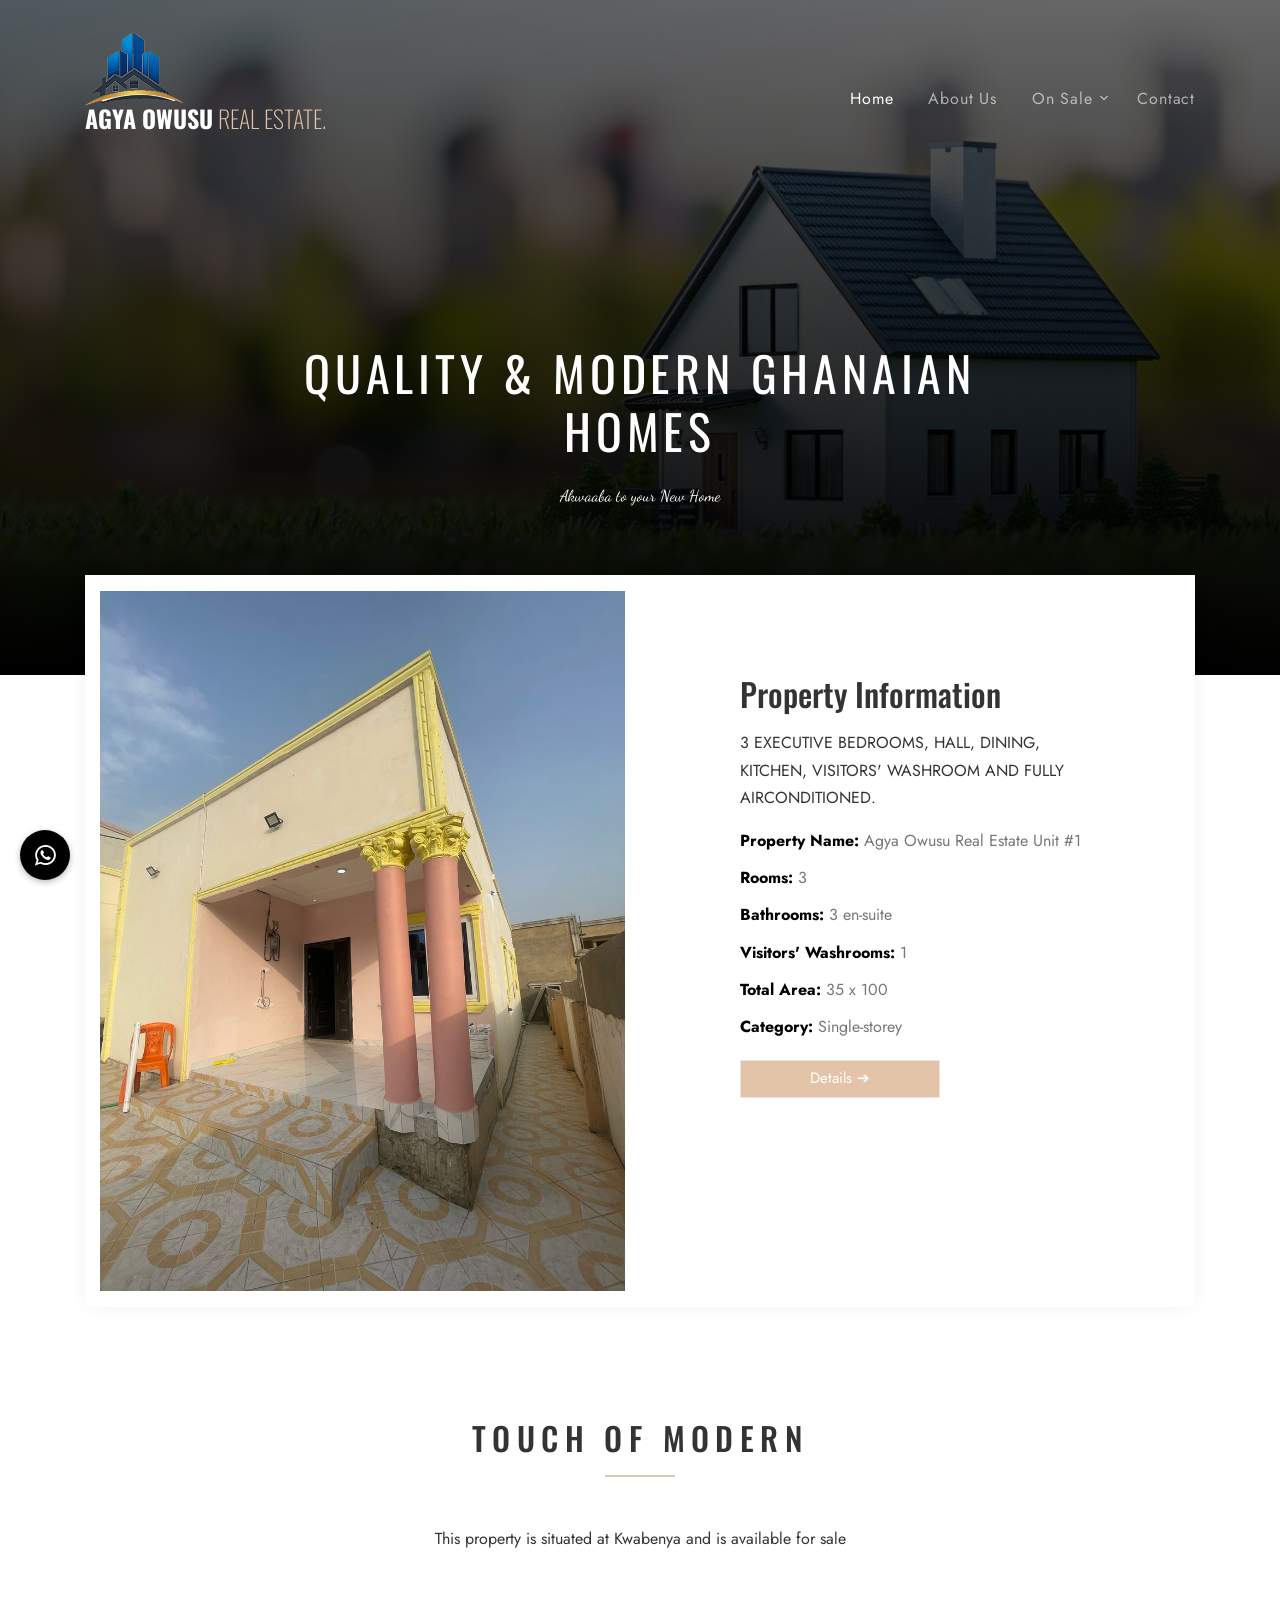
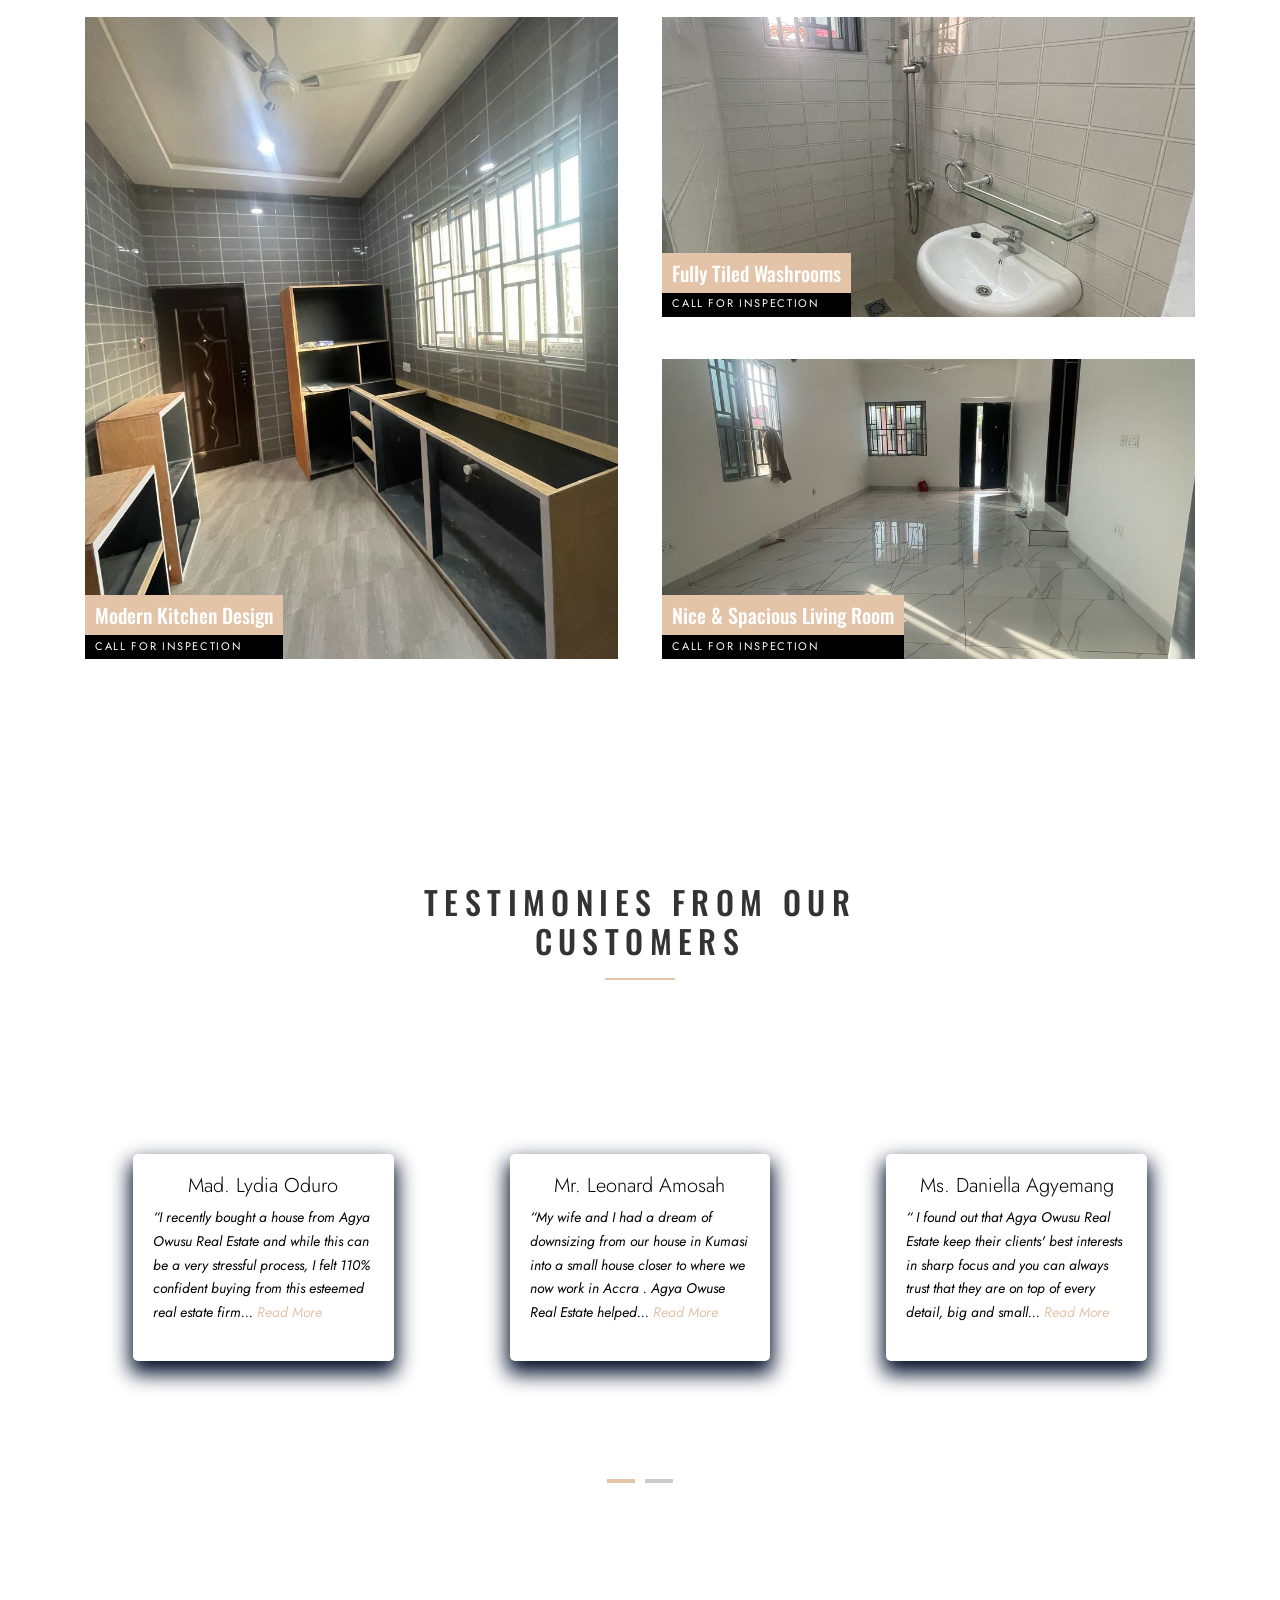
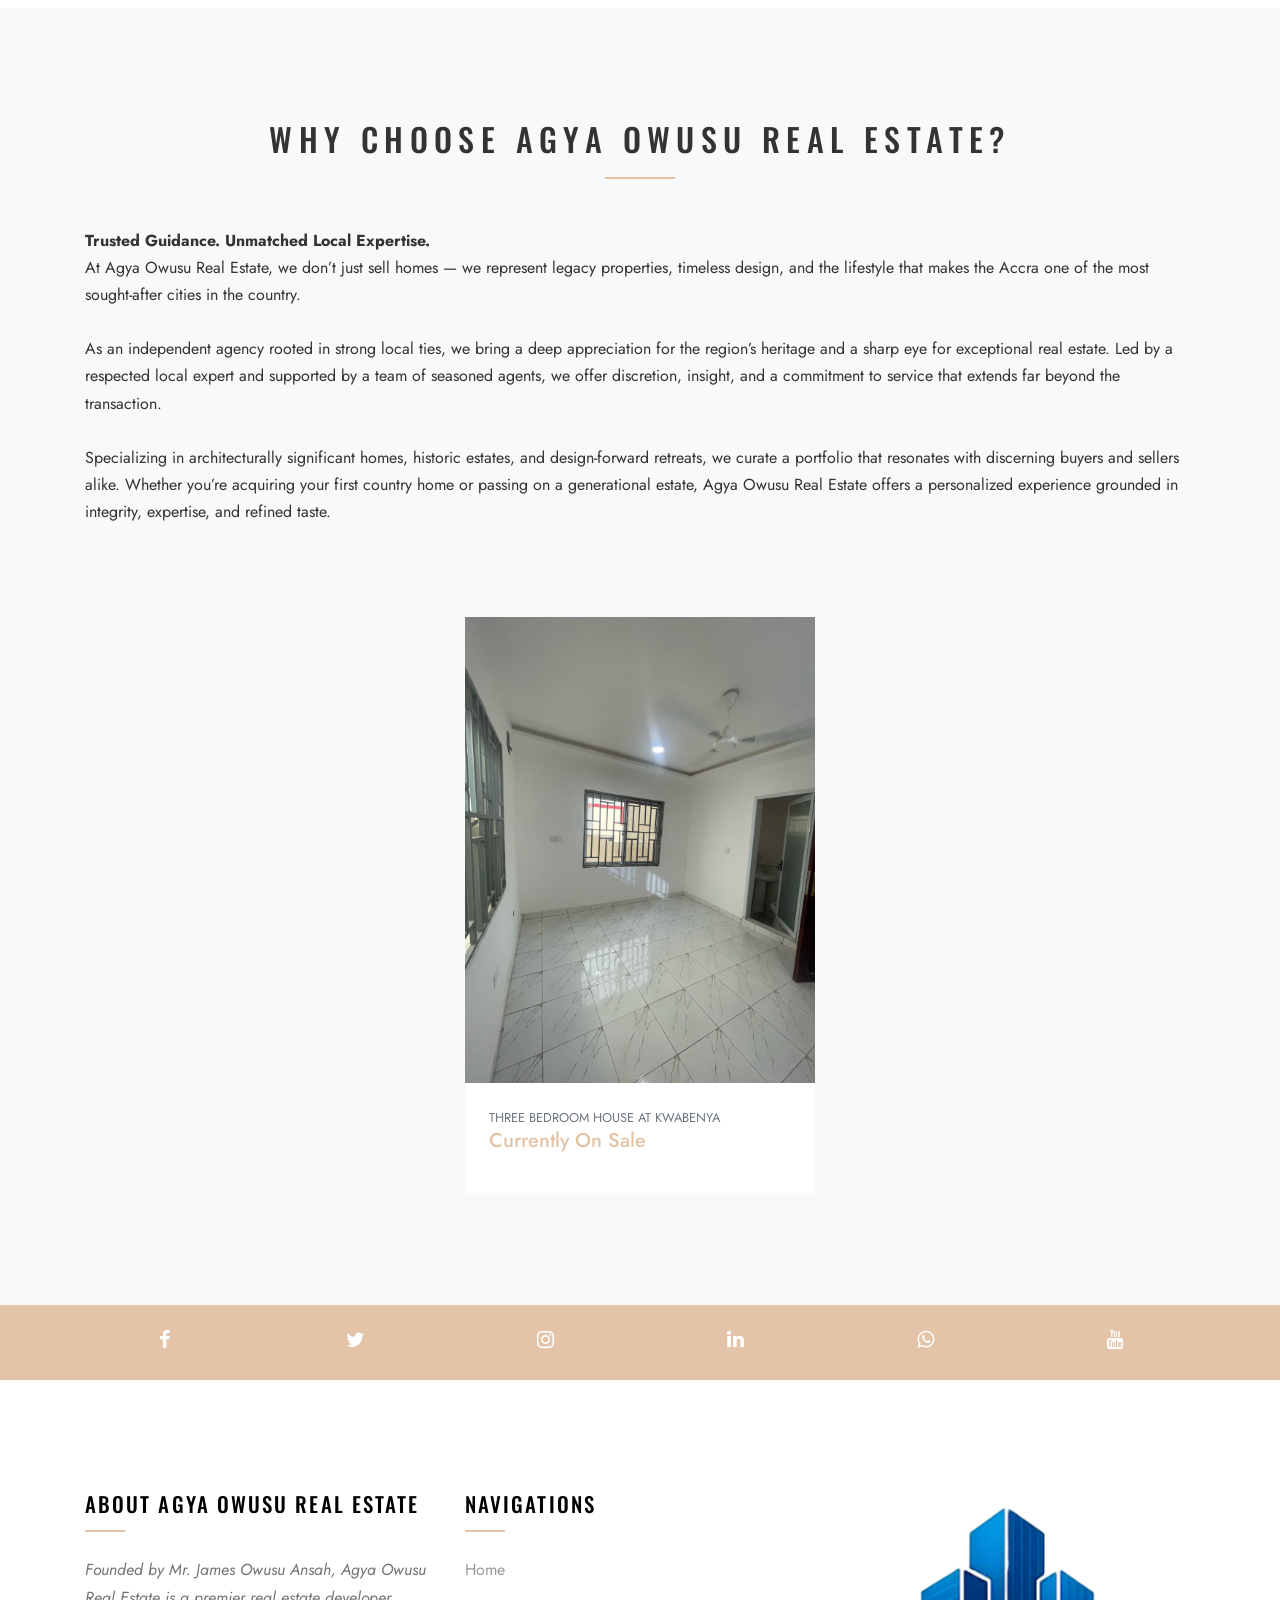
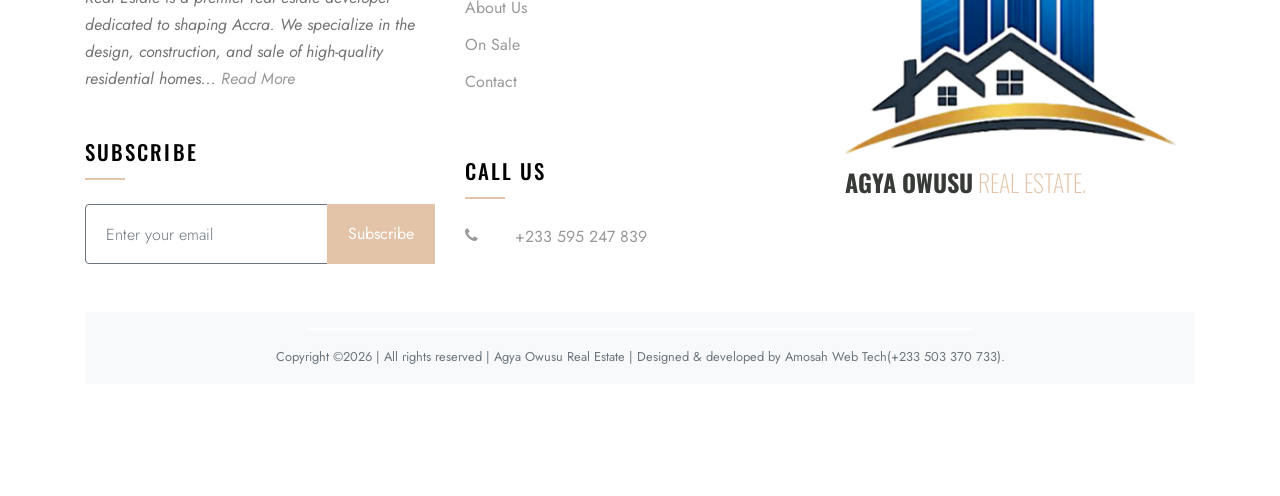
==== commit a487e172: "12/March" ====
--- a/index.html
+++ b/index.html
@@ -77,7 +77,7 @@
           <div class="row align-items-center">
             <div class="col-8 col-md-8 col-lg-4">
 
-              <a href="index.html" class="logo-link" data-aos="fade-down" data-aos-delay="100"><img src="img/newlogo.png" alt="House for Sale in Ghana" class="img-fluid logo-img" loading="lazy"></a>
+              <a href="index.html" class="logo-link" data-aos="fade-down" data-aos-delay="100"><img src="img/newlogo.png" alt="House for Sale in Ghana" class="img-fluid logo-img" ></a>
 
               <h1 class="site-logo text-white  mb-0" data-aos="fade-up" data-aos-delay="200">
                 <a href="index.html" class="text-white text-uppercase" 
@@ -141,7 +141,7 @@
     <div class="container">
       <div class="featured-property-half d-flex flex-wrap align-items-start">
         <div class="image col-12 col-md-6 mt-3 mb-3 sing-serv" >
-        <img src="img/ao10.jpeg" alt="House for Sale in Ghana" class="img-fluid" data-aos="zoom-in" loading="lazy">
+        <img src="img/ao10.jpeg" alt="House for Sale in Ghana" class="img-fluid" data-aos="zoom-in" fetchpriority="high">
         <div class="serv-desc">
         <h3>FOR SALE</h3>
         <hr>
@@ -504,7 +504,7 @@
           <hr class="mt-0 mb-3 text-secondary opacity-25">
             <p class="mb-0 small text-muted">
             <!-- Link back to AWT can't be removed. Template is licensed under CC BY 3.0. -->
-            Copyright &copy;2026 | All rights reserved | Agya Owusu Real Estate | Designed & developed by Amosah Web Technologies(+233 503 370 733). <!--<a href="https://amosah.com" target="_blank" >amosah.com</a>-->
+            Copyright &copy;2026 | All rights reserved | Agya Owusu Real Estate | Designed & developed by Amosah Web Tech(+233 503 370 733). <!--<a href="https://amosah.com" target="_blank" >amosah.com</a>-->
             <!-- Link back to AWT can't be removed. Template is licensed under CC BY 3.0. -->
             </p>
           
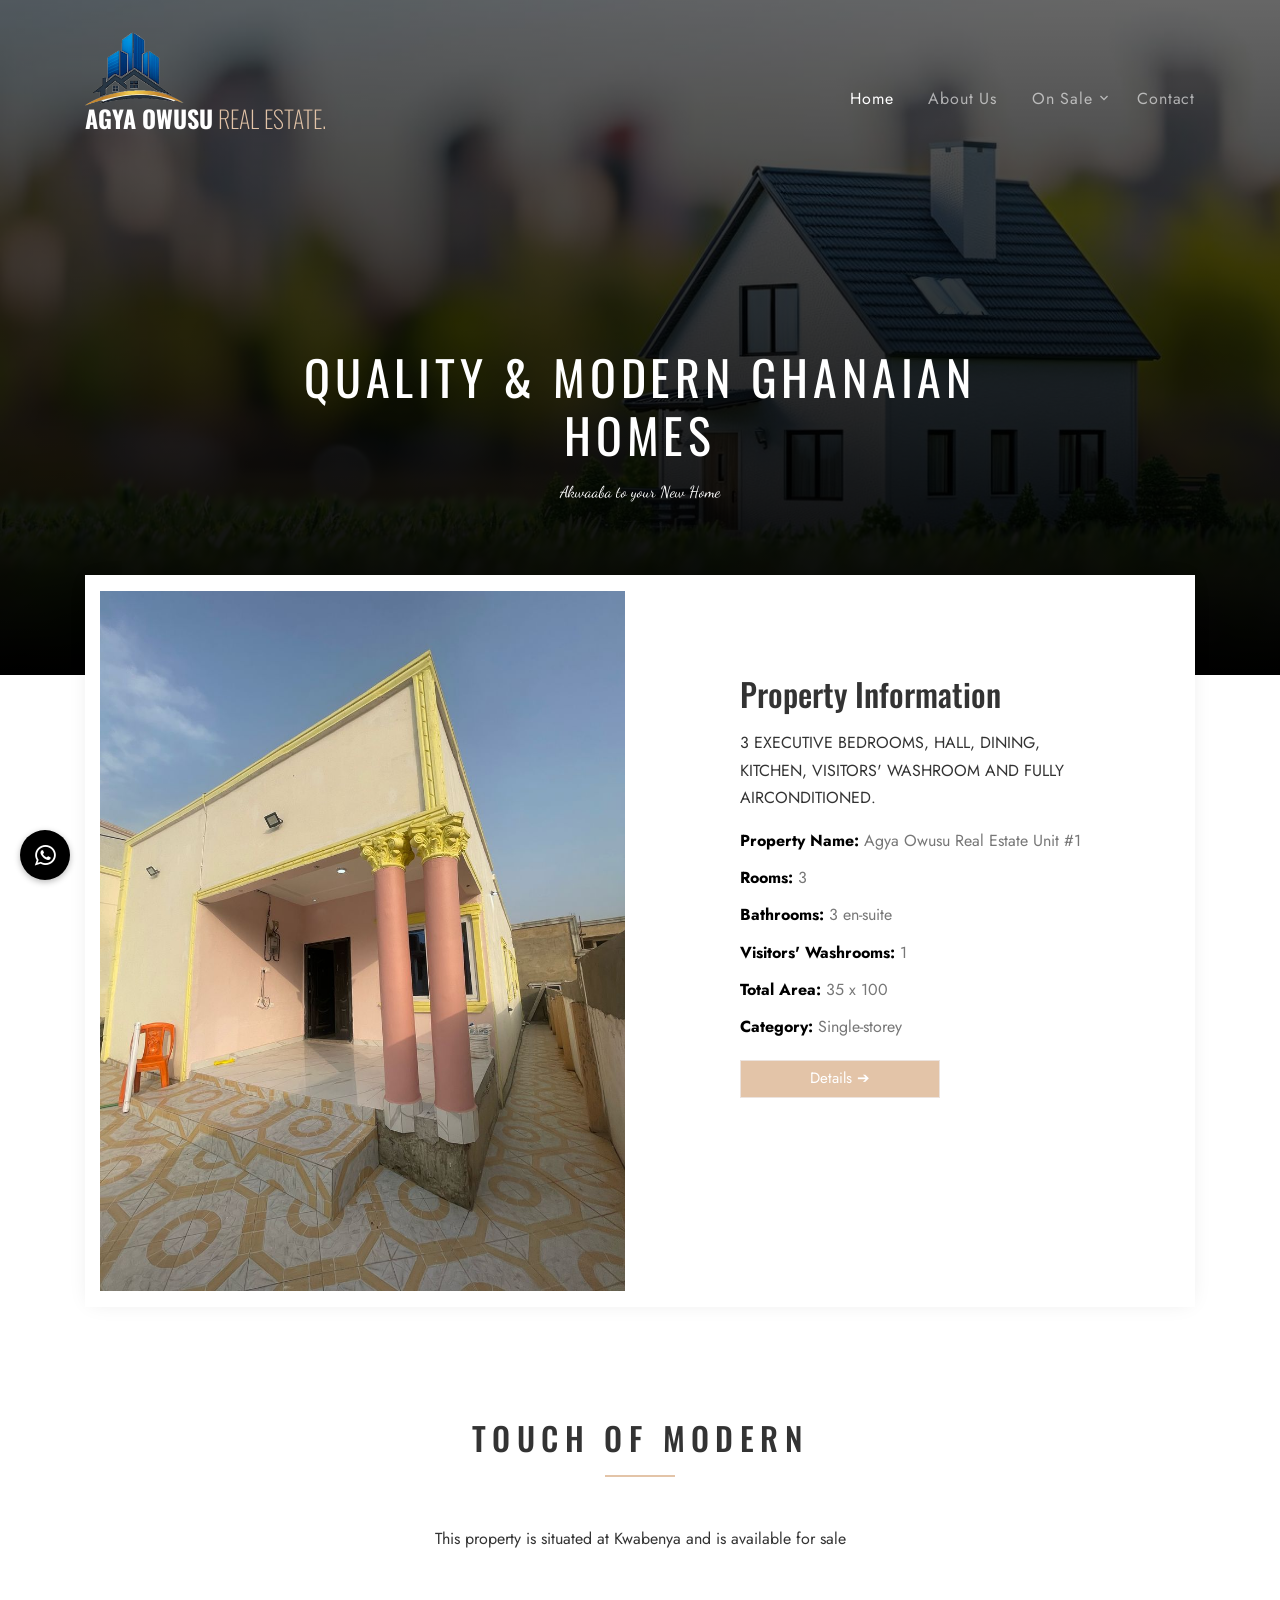
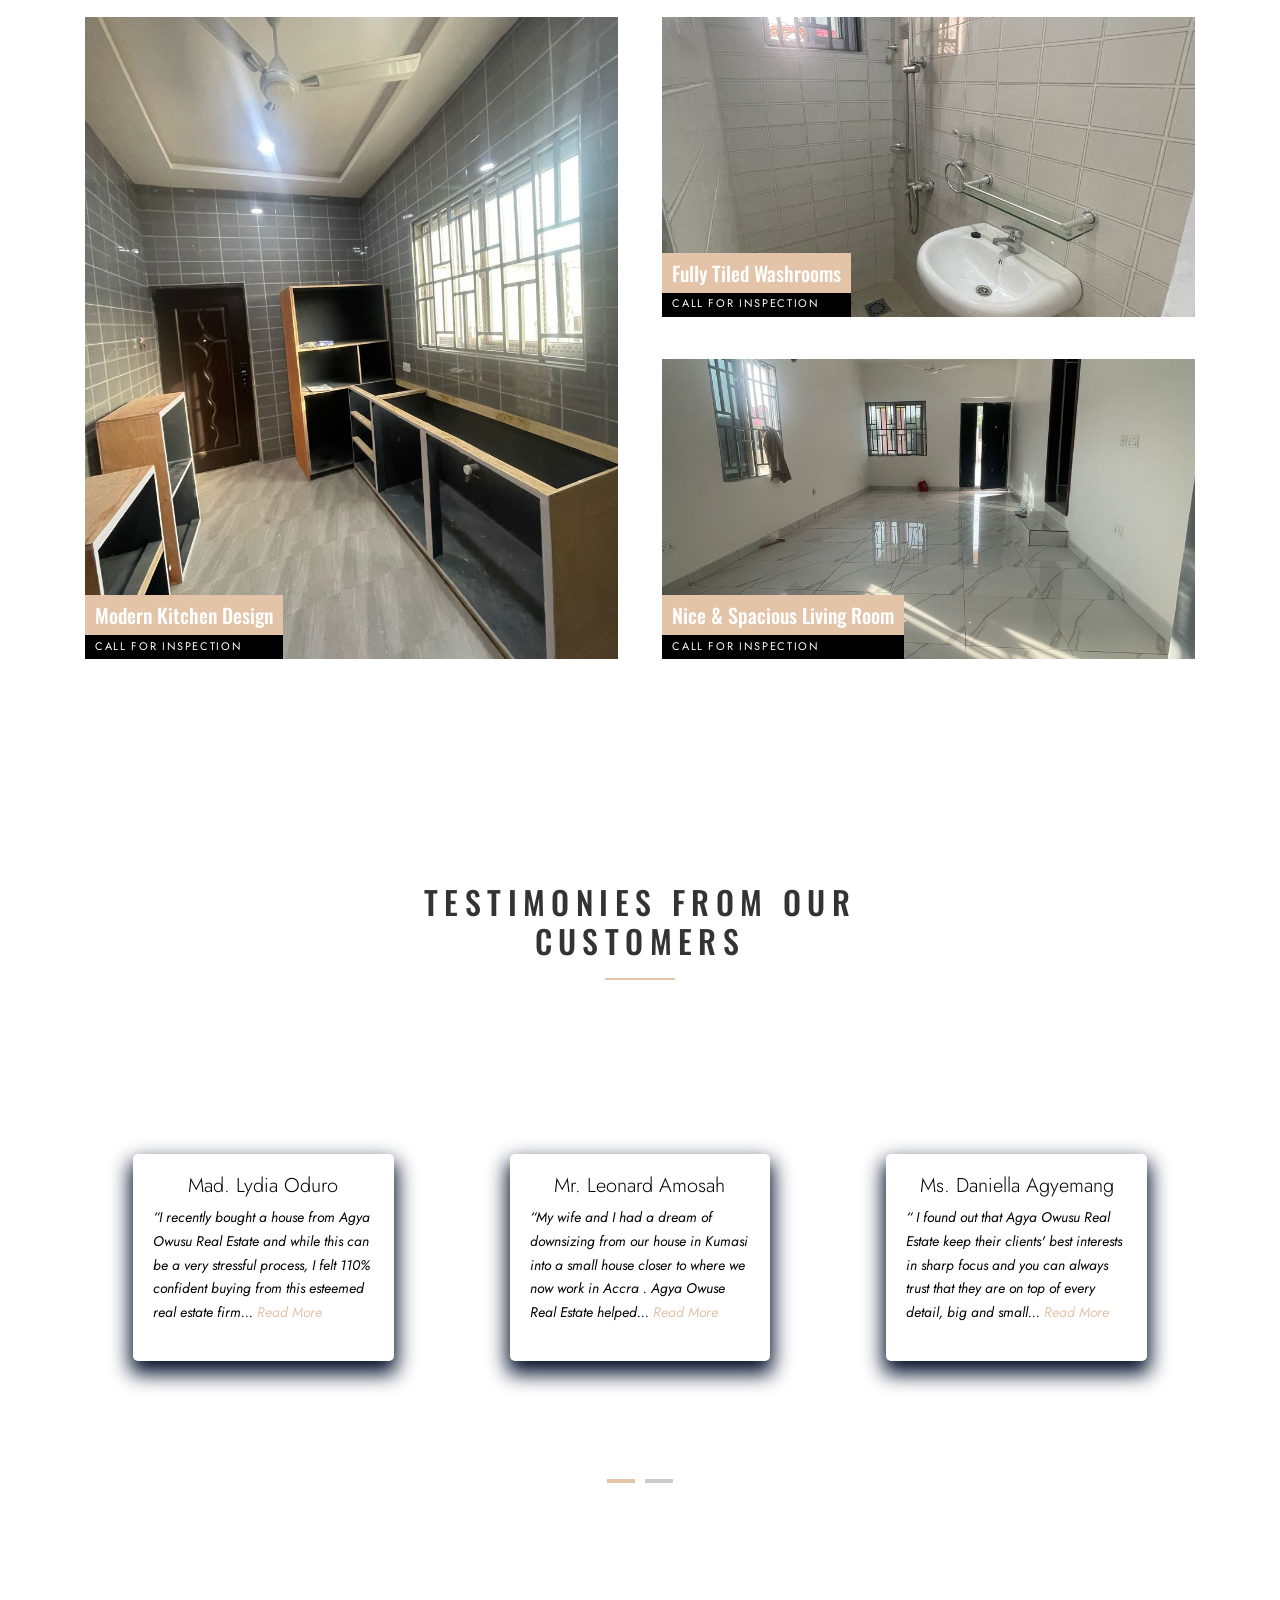
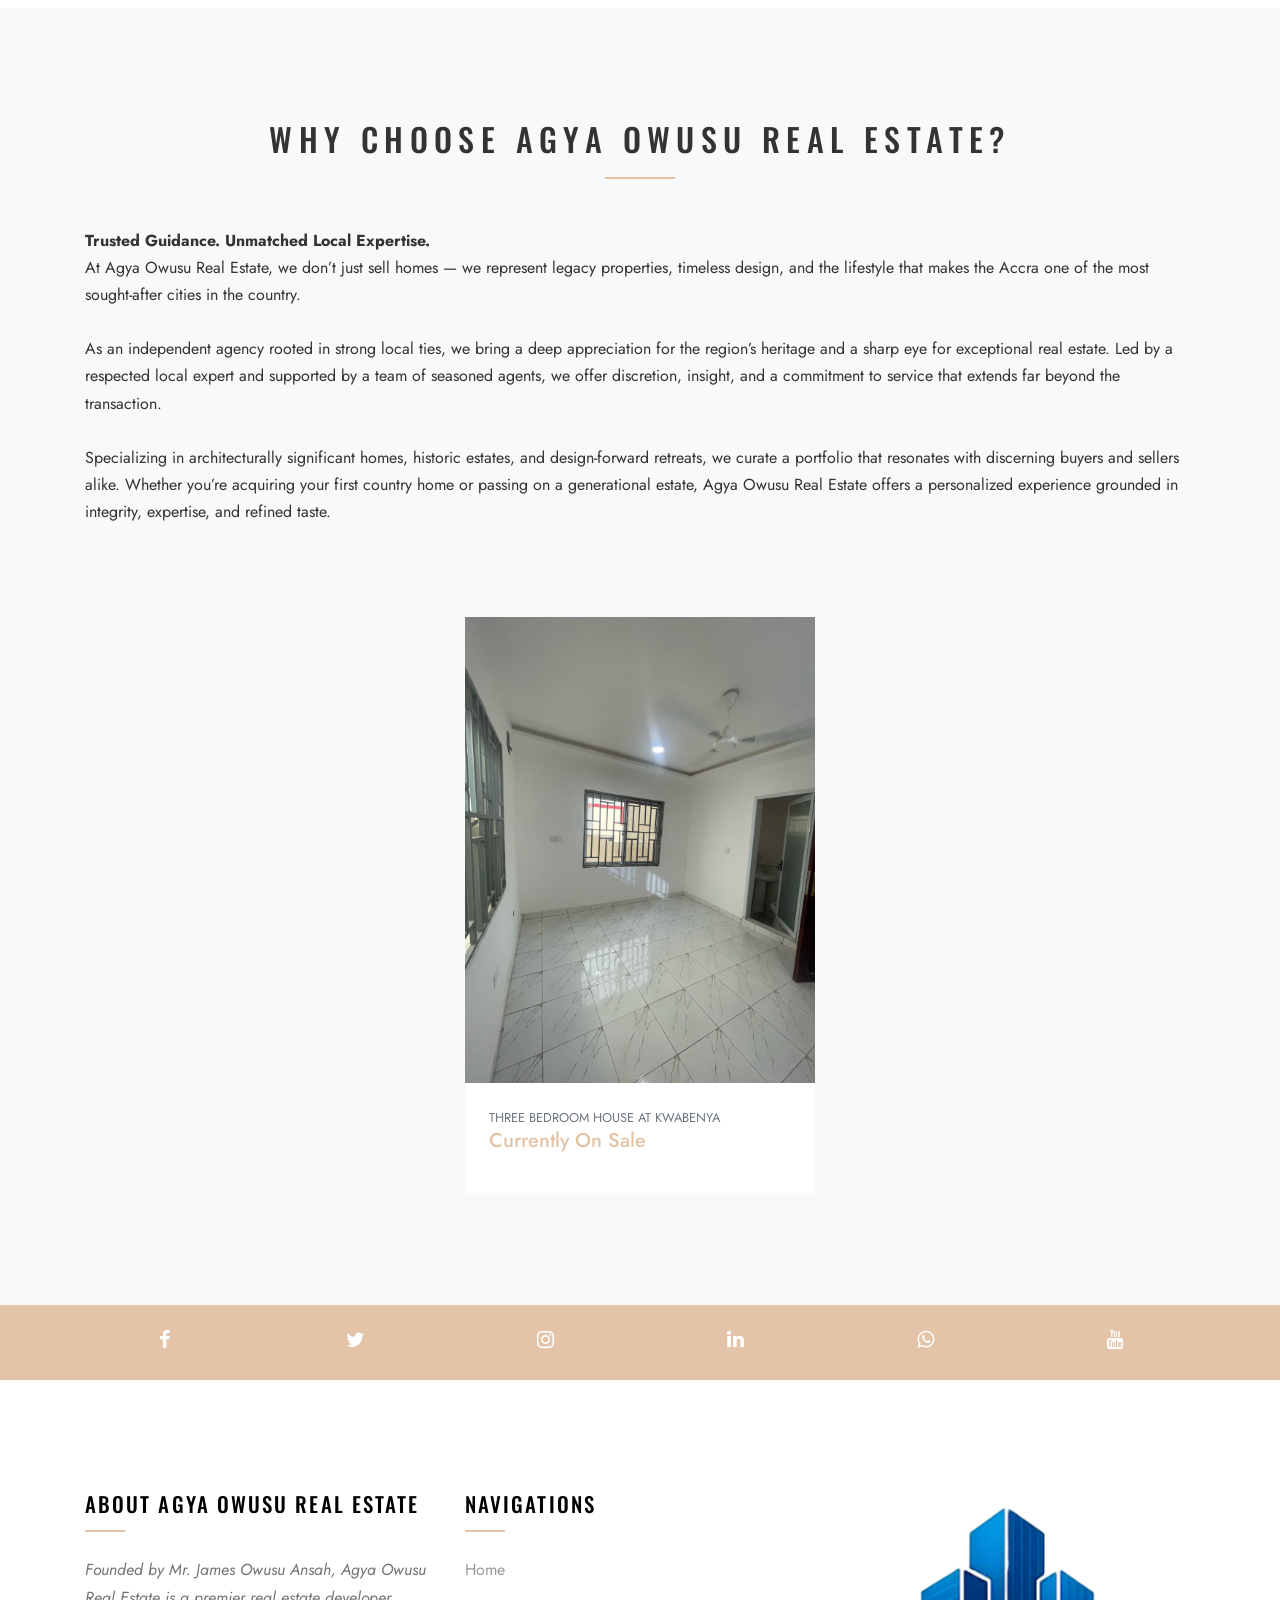
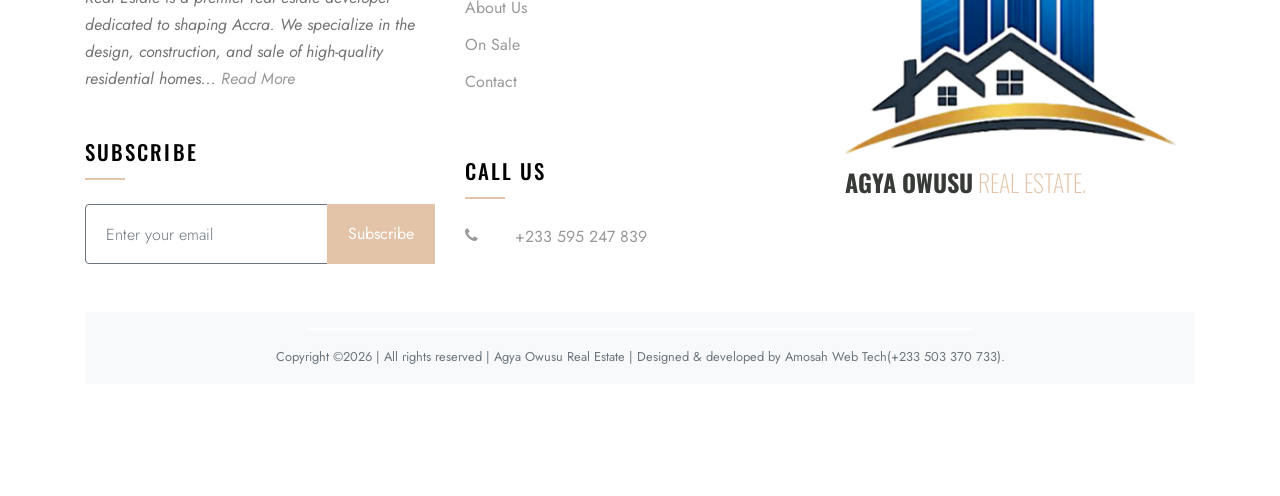
==== commit 4b0da71b: "1" ====
--- a/index.html
+++ b/index.html
@@ -68,8 +68,12 @@
     <script src="https://unpkg.com/aos@2.3.4/dist/aos.js"></script>
     
   </head>
+  <body class="d-flex flex-column min-vh-100">
+
+  
+  <main class="flex-grow-1">
    
-  <a name="up"></a>
+  <a href="#" name="up"></a>
   <div class="site-wrap">
 
     <div class="site-navbar mt-4 ">
@@ -77,7 +81,7 @@
           <div class="row align-items-center">
             <div class="col-8 col-md-8 col-lg-4">
 
-              <a href="index.html" class="logo-link" data-aos="fade-down" data-aos-delay="100"><img src="img/newlogo.png" alt="House for Sale in Ghana" class="img-fluid logo-img" ></a>
+              <a href="index.html" class="logo-link" data-aos="fade-down" data-aos-delay="100"><img src="img/newlogo.png" alt="Houses for Sale in Ghana" class="img-fluid logo-img" ></a>
 
               <h1 class="site-logo text-white  mb-0" data-aos="fade-up" data-aos-delay="200">
                 <a href="index.html" class="text-white text-uppercase" 
@@ -98,7 +102,7 @@
                   </li>
                   <li><a href="about.html">About Us</a></li>
                   <li class="has-children">
-                    <a href="#">On Sale</a>
+                    <a href="3-bedroom.html">On Sale</a>
                     <ul class="dropdown arrow-top">
                       <li><a href="3-bedroom.html">3 Bedroom - Kwabenya</a></li>
                      
@@ -128,8 +132,8 @@
     <div id="hero" class="site-blocks-cover overlay"  data-aos="fade" data-stellar-background-ratio="0.5" data-aos="fade">
       <div class="container">
         <div class="row align-items-center justify-content-center">
-          <div class="col-md-8 text-center" data-aos="fade-up" data-aos-delay="400">
-            <h1 class="mb-4" >Quality & Modern Ghanaian Homes</h1>
+          <div class="col-md-8 text-center" data-aos="fade-up" data-aos-delay="300">
+            <h1 class="mb-3" >Quality & Modern Ghanaian Homes</h1>
             <p class="mb-5" style="font-weight: 200; font-size: 1rem;">Akwaaba to your New Home</p>
             <a href="https://wa.me/233595247839" class="btn btn-custom px-5 py-3"> +233 595 247 839 <span class="icon-whatsapp"></span> <span class="icon-mobile"></span> </a>
           </div>
@@ -141,7 +145,7 @@
     <div class="container">
       <div class="featured-property-half d-flex flex-wrap align-items-start">
         <div class="image col-12 col-md-6 mt-3 mb-3 sing-serv" >
-        <img src="img/ao10.jpeg" alt="House for Sale in Ghana" class="img-fluid" data-aos="zoom-in" fetchpriority="high">
+        <img src="img/ao10.jpeg" alt="Houses for Sale in Ghana" class="img-fluid" data-aos="zoom-in" fetchpriority="high">
         <div class="serv-desc">
         <h3>FOR SALE</h3>
         <hr>
@@ -180,7 +184,7 @@
         
         <div class="site-block-retro d-block d-md-flex">
 
-          <a href="3-bedroom.html" class="col1 unit-9 no-height" data-aos="fade-up" data-aos-delay="100">
+          <a href="tel:+233595247839" class="col1 unit-9 no-height" data-aos="fade-up" data-aos-delay="100">
             <div class="image" style="background-image: url('img/ao4.jpg');"></div>
             <div class="unit-9-content">
               <h2>Modern Kitchen Design</h2>
@@ -190,7 +194,7 @@
 
           <div class="col2 ml-auto">
 
-            <a href="3-bedroom.html" class="col2-row1 unit-9 no-height" data-aos="fade-up" data-aos-delay="200">
+            <a href="tel:+233595247839" class="col2-row1 unit-9 no-height" data-aos="fade-up" data-aos-delay="200">
               <div class="image" style="background-image: url('img/ao27.jpg');"></div>
               <div class="unit-9-content">
                 <h2>Fully Tiled Washrooms</h2>
@@ -198,7 +202,7 @@
               </div>
             </a>
 
-            <a href="3-bedroom.html" class="col2-row2 unit-9 no-height" data-aos="fade-up" data-aos-delay="300">
+            <a href="tel:+233595247839" class="col2-row2 unit-9 no-height" data-aos="fade-up" data-aos-delay="300">
               <div class="image" style="background-image: url('img/ao15.jpg');"></div>
               <div class="unit-9-content">
                 <h2>Nice & Spacious Living Room</h2>
@@ -377,7 +381,7 @@
         </div>
         <div class="row justify-content-center">
           <div class="col-md-6 col-lg-4 mb-4 mb-lg-0" data-aos="fade-up" data-aos-delay="500">
-            <a href="3-bedroom.html"><img src="img/ao22.jpeg" alt="House for sale in Ghana" class="img-fluid" loading="lazy"></a>
+            <a href="3-bedroom.html"><img src="img/ao22.jpeg" alt="Houses for sale in Ghana" class="img-fluid" loading="lazy"></a>
             <div class="p-4 bg-white">
               <span class="d-block text-secondary small text-uppercase">Three Bedroom House At Kwabenya</span>
               <h2 class="h5 text-black mb-3"><a href="3-bedroom.html">Currently On Sale</a></h2>
@@ -479,7 +483,7 @@
 
               <div class="block-16">
                 <figure >
-                  <a href="index.html"><img src="img/newlogo.png" alt="House for Sale in Ghana" class="img-fluid rounded" data-aos="zoom-in" data-aos-delay="900" loading="lazy"></a>
+                  <a href="index.html"><img src="img/newlogo.png" alt="Houses for Sale in Ghana" class="img-fluid rounded" data-aos="zoom-in" data-aos-delay="900" loading="lazy"></a>
                  <!-- <a href="https://vimeo.com/channels/staffpicks/93951774" class="play-button popup-vimeo"><span class="icon-play"></span></a> -->
 
                  <h1 class="site-logo text-white  mb-0">
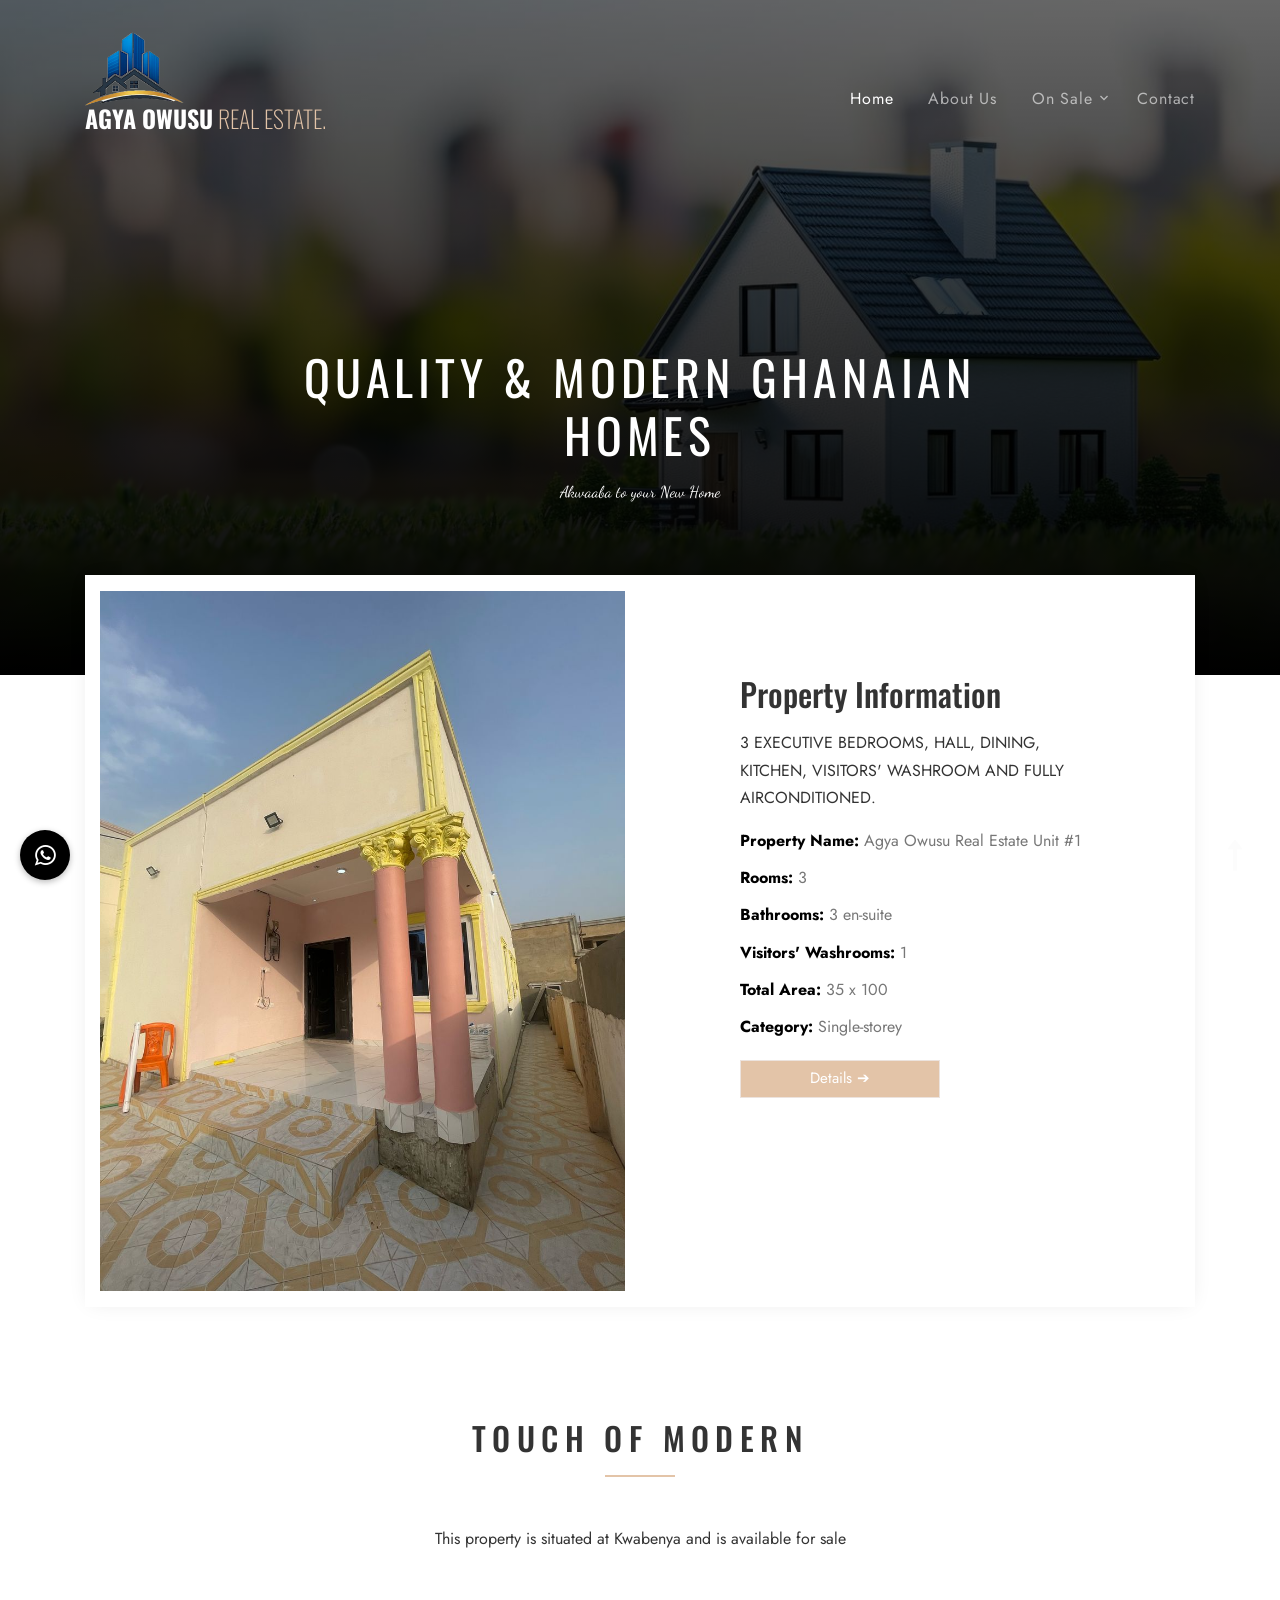
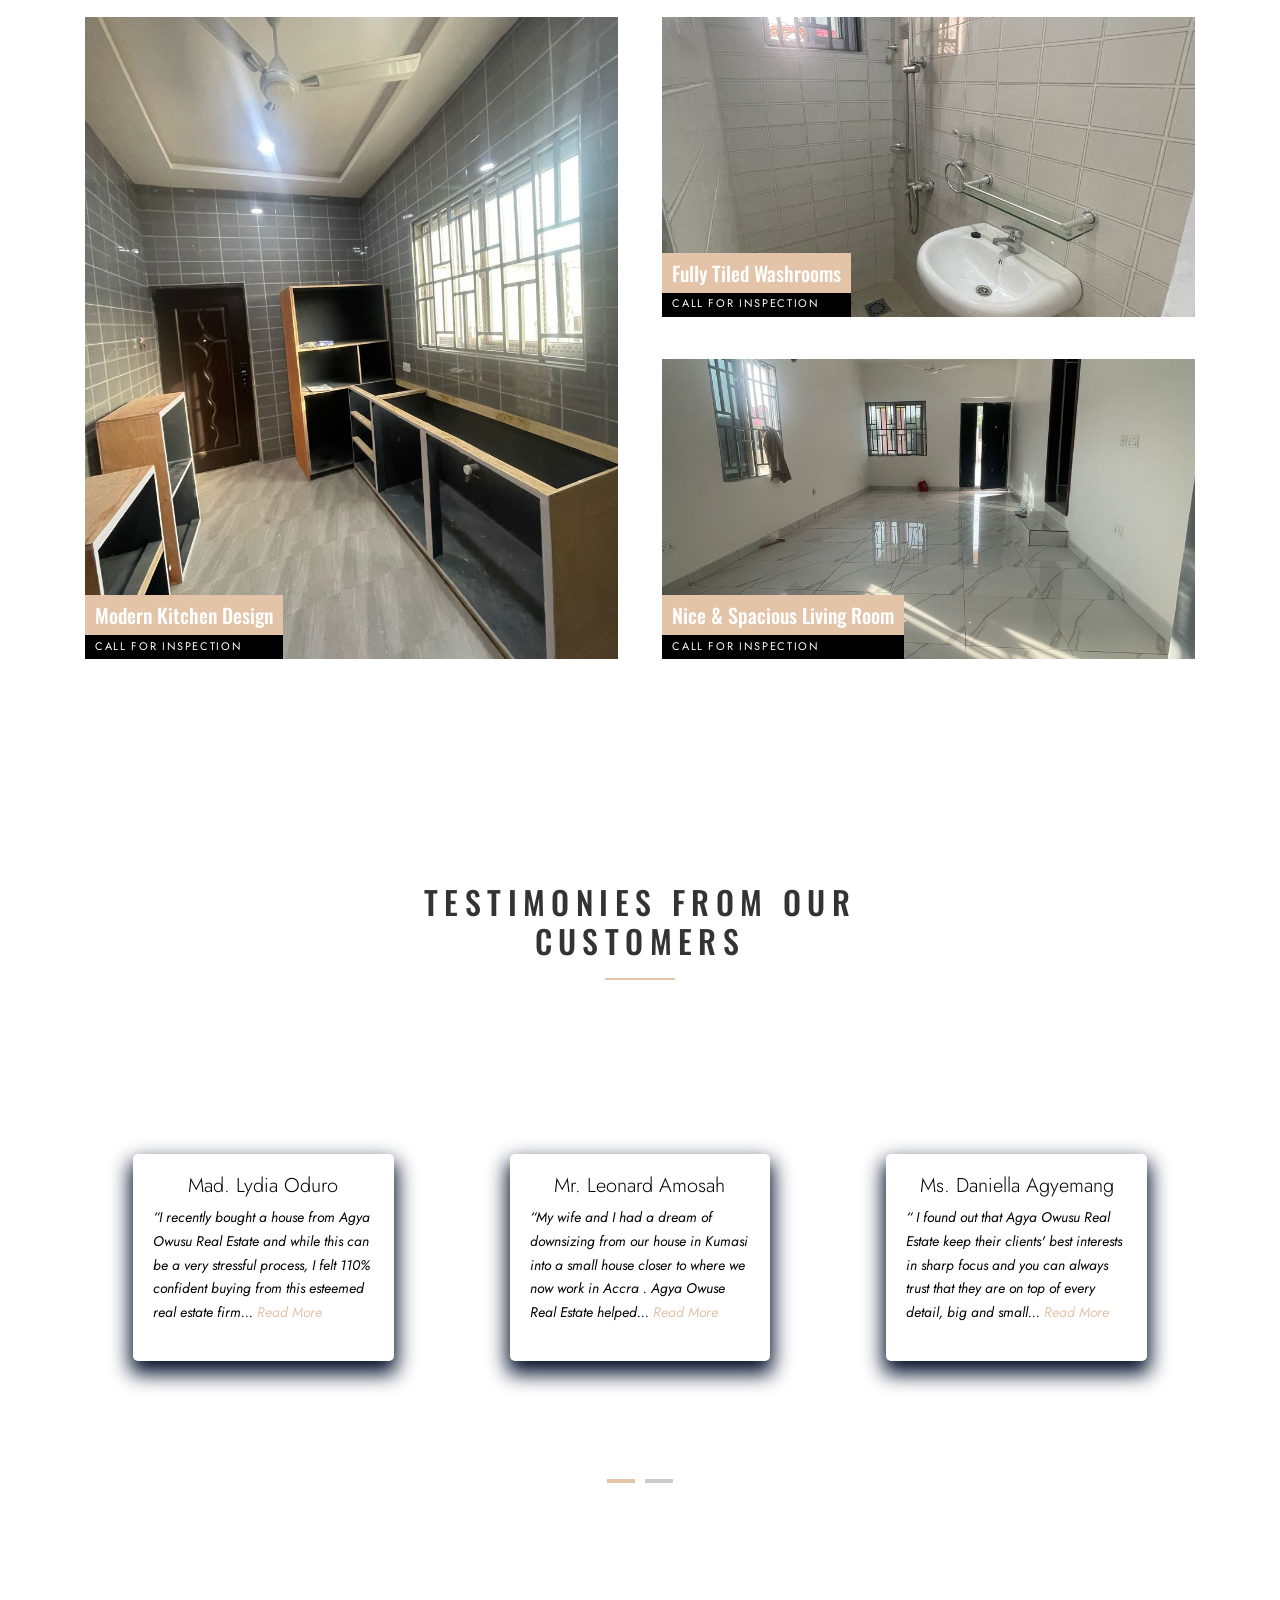
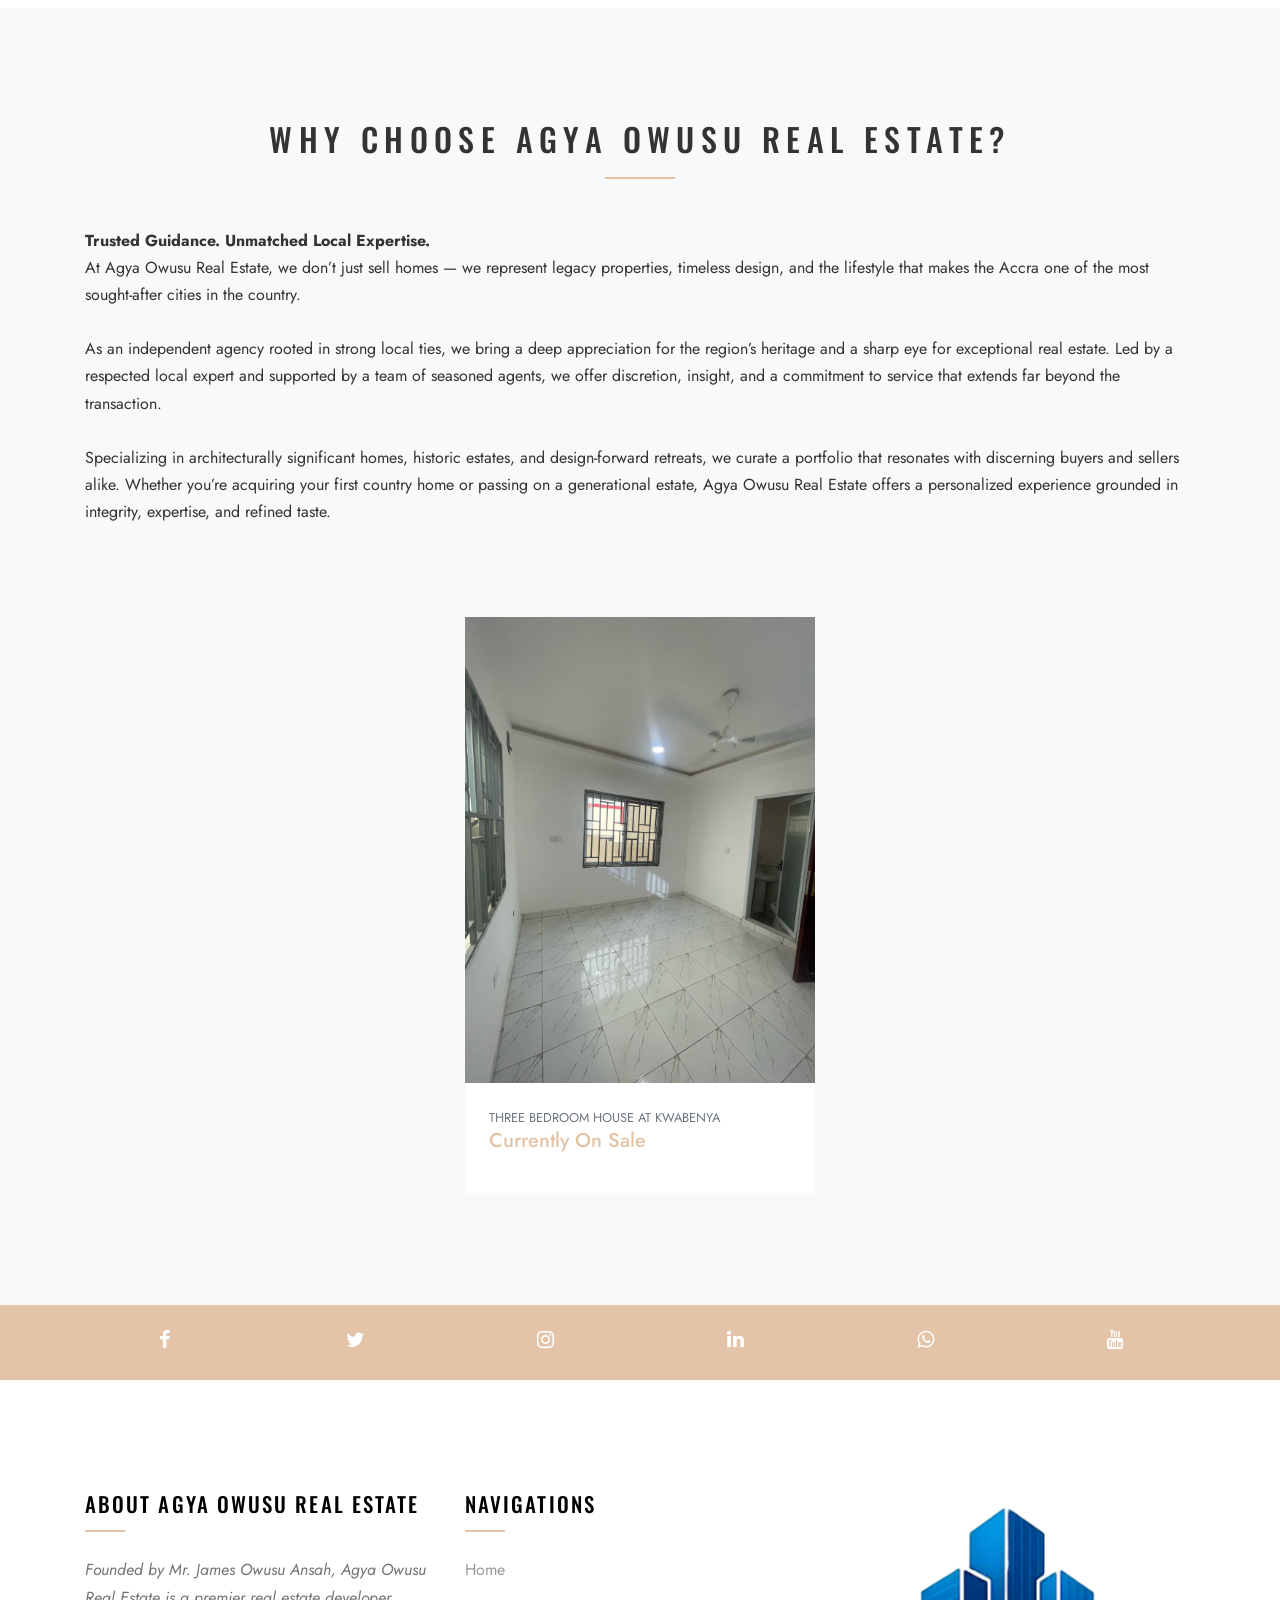
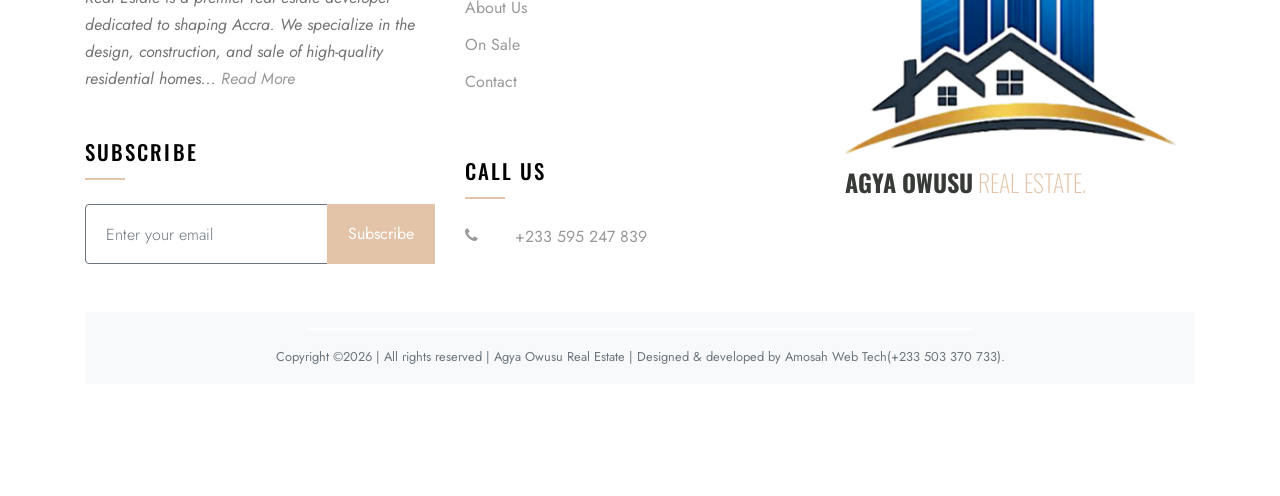
==== commit 26c49ebe: "ga4" ====
--- a/index.html
+++ b/index.html
@@ -10,7 +10,7 @@
     <meta name="description" content="Build your dream home with Agya Owusu Real Estate. We offer a wide range of trusted properties in Ghana, 
     including modern houses, apartments, and land for sale. Contact us today to find your perfect property!">
 
-    <meta name="keywords" content="real estate Ghana, houses for sale Ghana, land for sale, property agency Ghana, buy house Accra, rent apartments Ghana"> 
+    <meta name="keywords" content="real estate Ghana, houses for sale in Ghana, land for sale in ghana, property agency Ghana, buy house Accra, rent apartments Ghana"> 
 
     <meta name="author" content="Agya Owusu Real Estate">
 
@@ -18,21 +18,22 @@
 
     <meta name="theme-color" content="#0f172a">
 
+    <meta property="og:type" content="website">
+    <meta property="og:site_name" content="Agya Owusu Real Estate">
     <meta property="og:title" content="Agya Owusu Real Estate | Trusted Properties in Ghana">
     <meta property="og:description" content="Discover your dream home with Agya Owusu Real Estate. We offer a wide range of trusted properties in Ghana.">
-    <meta property="og:image" content="https://agyaowusu.com/img/fsale2.jpeg">
-    <meta property="og:url" content="https://agyaowusu.com">
-    <meta property="og:type" content="website">
+    <meta property="og:url" content="https://leonardamosah.github.io/Agya-Owusu-Real-Estate/index.html">
+    <meta property="og:image" content="https://leonardamosah.github.io/Agya-Owusu-Real-Estate/img/fsale2.jpg">
+    <meta property="og:image:secure_url" content="https://leonardamosah.github.io/Agya-Owusu-Real-Estate/img/fsale2.jpg">
+    <meta property="og:image:type" content="image/jpg">
+    <meta property="og:image:width" content="1200">
+    <meta property="og:image:height" content="630">
 
     <meta name="twitter:card" content="summary_large_image">
     <meta name="twitter:title" content="Agya Owusu Real Estate | Trusted Properties in Ghana">
     <meta name="twitter:description" content="Build your dream home with Agya Owusu Real Estate. We offer a wide range of trusted properties in Ghana.">
-    <meta name="twitter:image" content="https://agyaowusu.com/img/fsale2.jpeg">
-
-
-
-
-
+    <meta name="twitter:image" content="https://leonardamosah.github.io/Agya-Owusu-Real-Estate/img/fsale2.jpg">
+    <meta name="twitter:image:alt" content="Agya Owusu Real Estate property preview">
 
 
     <link rel="icon" href="img/newlogo.png" type="image/png">
@@ -66,6 +67,18 @@
     <script src="js/jquery-1.11.0.min.js"></script>
     <script src="js/lightbox.min.js"></script>
     <script src="https://unpkg.com/aos@2.3.4/dist/aos.js"></script>
+
+      
+    <!-- Google tag (gtag.js) -->
+    <script async src="https://www.googletagmanager.com/gtag/js?id=G-29V5VNW9B8"></script>
+    <script>
+      window.dataLayer = window.dataLayer || [];
+      function gtag(){dataLayer.push(arguments);}
+      gtag('js', new Date());
+
+      gtag('config', 'G-29V5VNW9B8');
+    </script>
+
     
   </head>
   <body class="d-flex flex-column min-vh-100">
--- a/css/style.css
+++ b/css/style.css
@@ -397,9 +397,9 @@
   transform: translateX(110%);
   -webkit-box-shadow: -10px 0 20px -10px rgba(0, 0, 0, 0.1);
   box-shadow: -10px 0 20px -10px rgba(0, 0, 0, 0.1);
-  -webkit-transition: .9s all ease-in-out;
-  -o-transition: .9s all ease-in-out;
-  transition: .9s all ease-in-out; 
+  -webkit-transition: .5s all ease-in-out;
+  -o-transition: .5s all ease-in-out;
+  transition: .5s all ease-in-out; 
 }
   .offcanvas-menu .site-mobile-menu {
     -webkit-transform: translateX(0%);
@@ -2110,6 +2110,8 @@
             body.site-mobile-menu-open {
             overflow: hidden !important;
             }
+            
+
 
           }
           /*****iphone 12pro******/
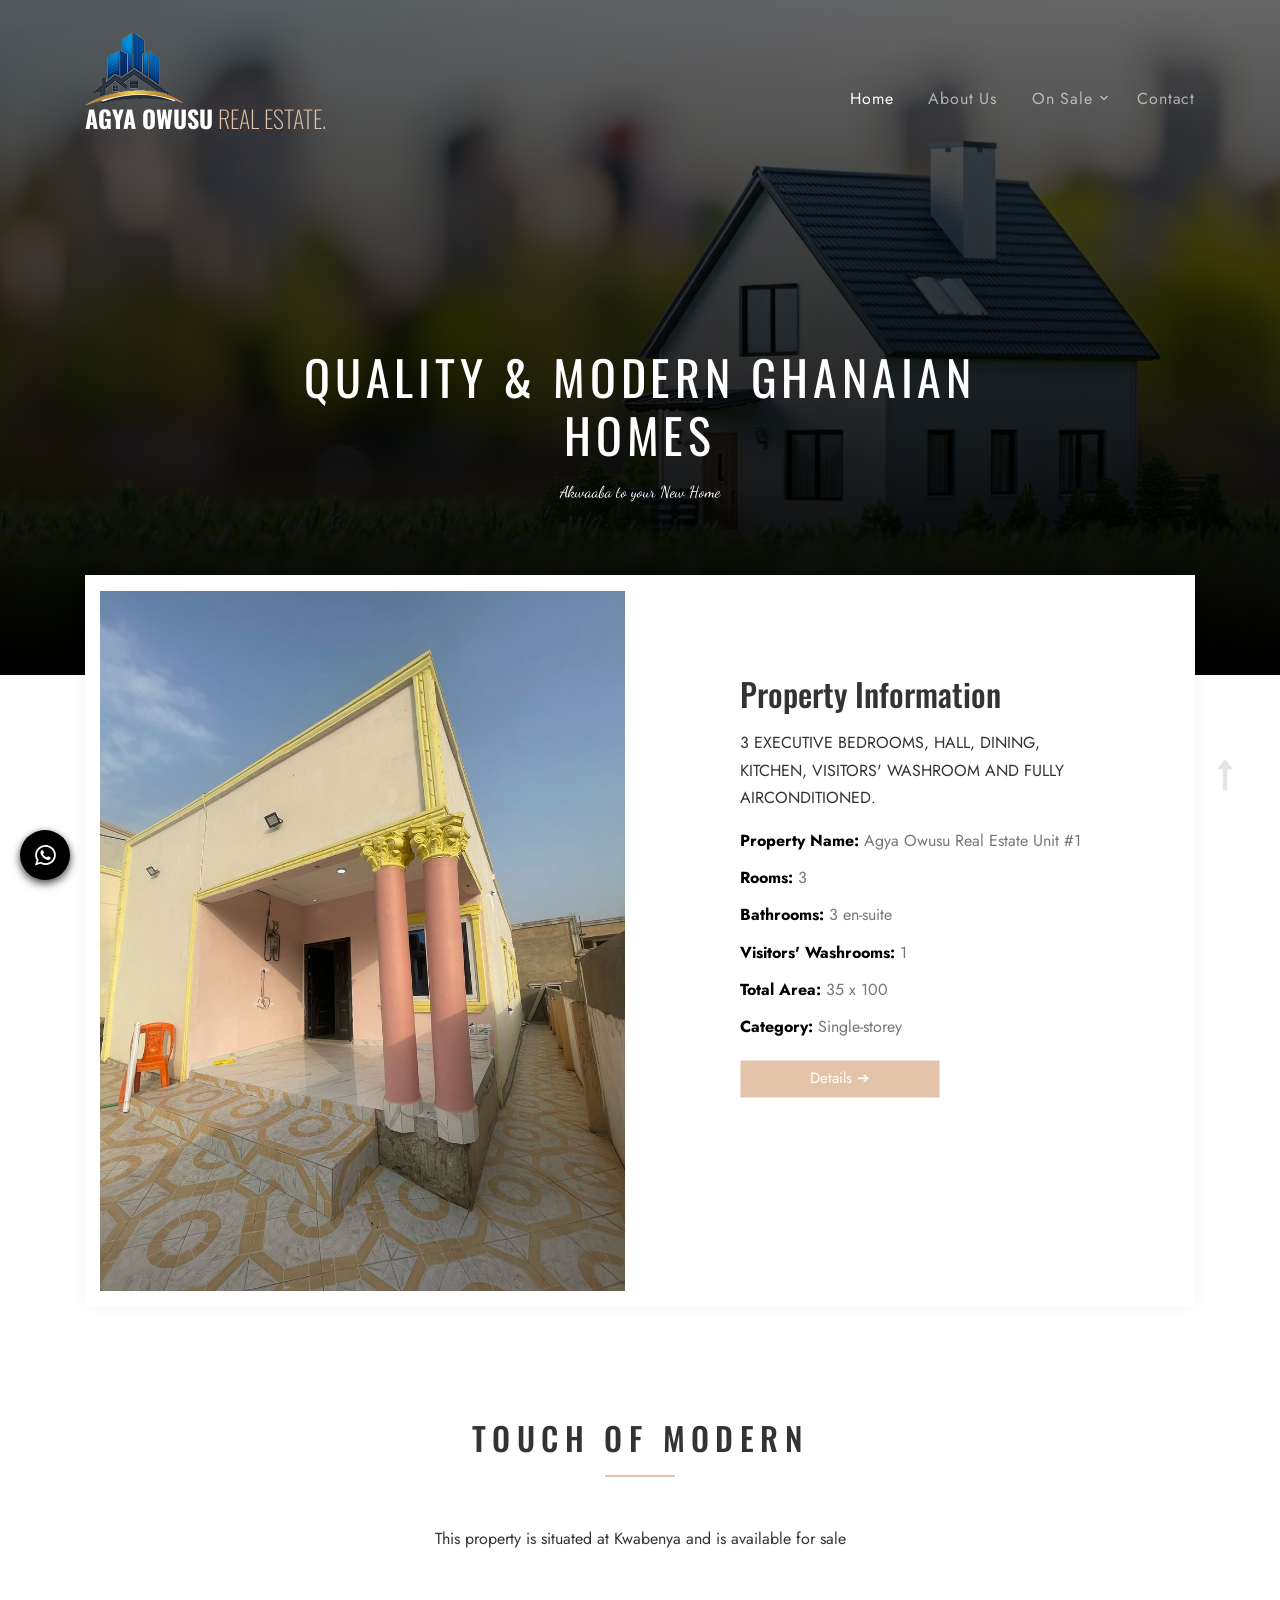
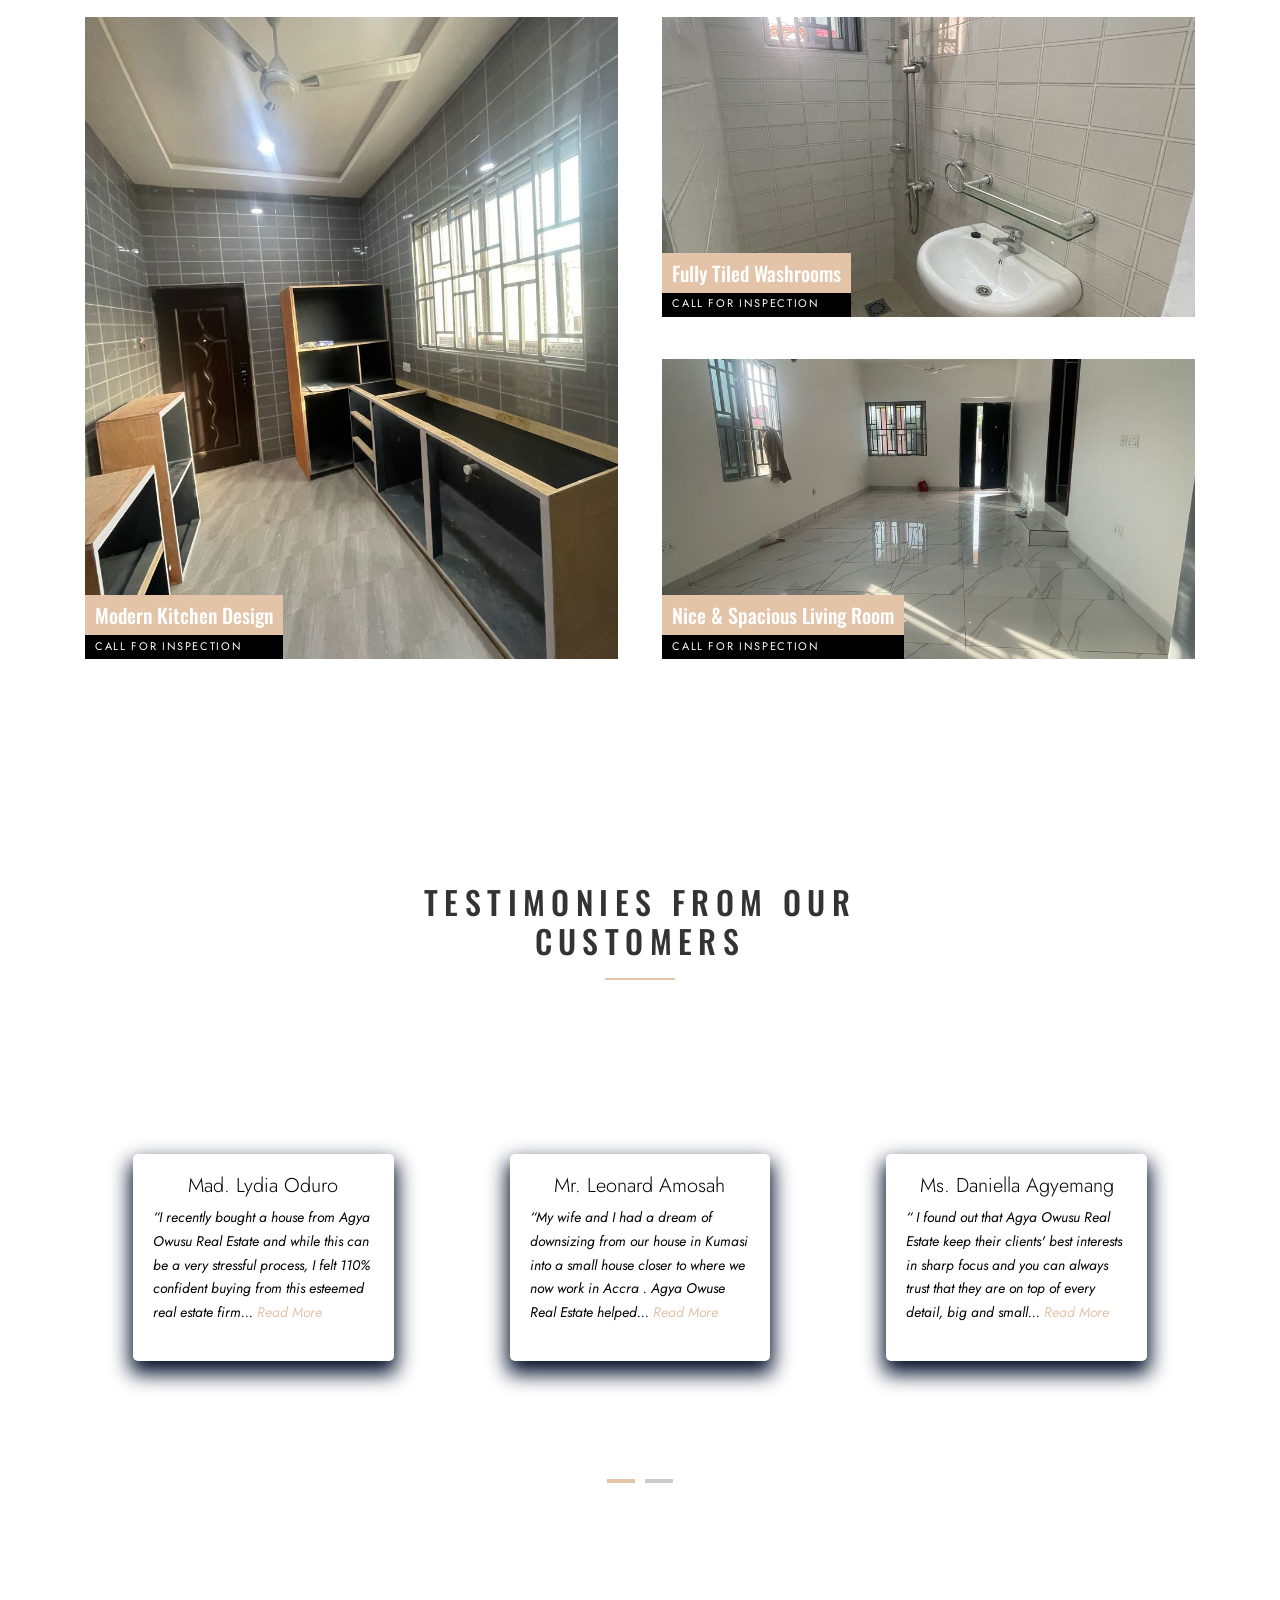
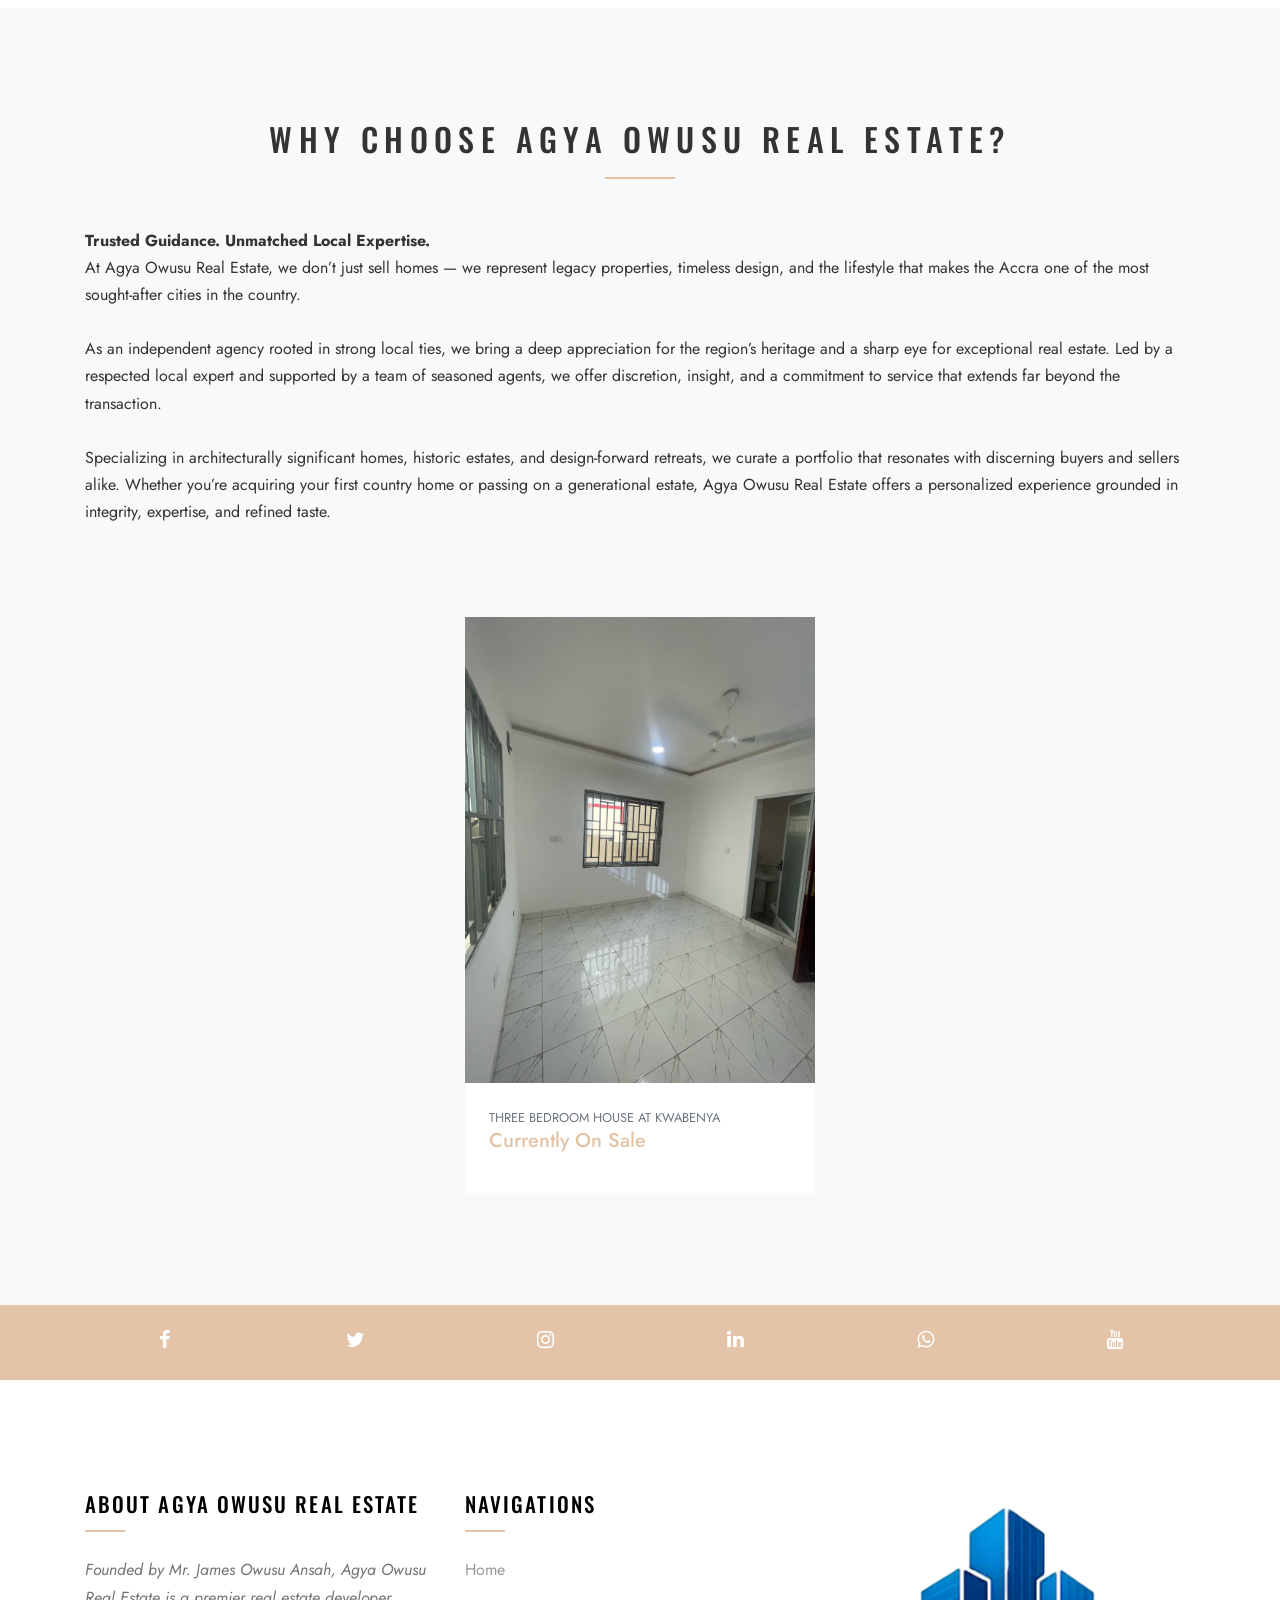
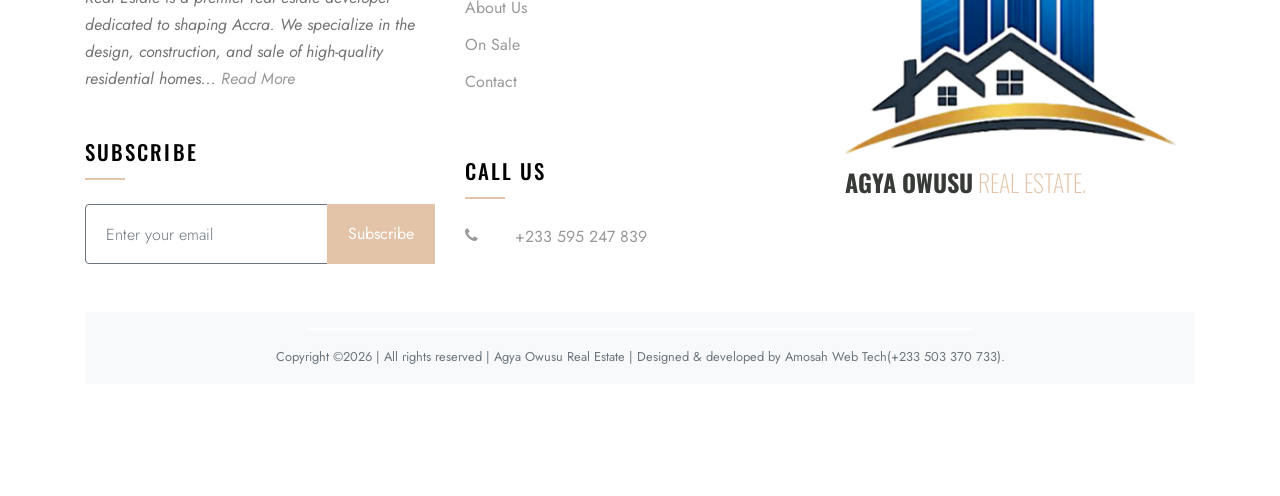
==== commit 704dd29a: "31st March" ====
--- a/index.html
+++ b/index.html
@@ -566,6 +566,19 @@
       "logo": "https://agyaowusu.com/img/newlogo.png",
     }
   </script>
+  <!--Start of Tawk.to Script-->
+<script type="text/javascript">
+var Tawk_API=Tawk_API||{}, Tawk_LoadStart=new Date();
+(function(){
+var s1=document.createElement("script"),s0=document.getElementsByTagName("script")[0];
+s1.async=true;
+s1.src='https://embed.tawk.to/69c3239f5b8e4d1c398bb08c/default';
+s1.charset='UTF-8';
+s1.setAttribute('crossorigin','*');
+s0.parentNode.insertBefore(s1,s0);
+})();
+</script>
+<!--End of Tawk.to Script-->
 
 
 
--- a/css/style.css
+++ b/css/style.css
@@ -1957,7 +1957,7 @@
     	background: #000;
     	transition: .5s;
       opacity: 1;
-      box-shadow: 0 2px 6px rgba(0, 0, 0, 0.28);
+      box-shadow: 0 2px 6px rgba(0, 0, 0, 0.38), 0 4px 10px rgba(0, 0, 0, 0.5);
         }
         .footer-icons:hover {
           background: #25d366;
@@ -1971,8 +1971,8 @@
 	height: 50px;
 	border-radius: 50%;
 	position: fixed;
-    	bottom: 20px;
-    	right: 20px;
+    	bottom: 100px;
+    	right: 30px;
     	z-index: 1005;
       transition: .5s;
       opacity: 1;
@@ -2103,8 +2103,8 @@
               left: 15px;
             }
             .scrollUpBtn{
-              bottom: 15px;
-              right: 15px;
+              bottom: 100px;
+              right: 30px;
             }
 
             body.site-mobile-menu-open {
